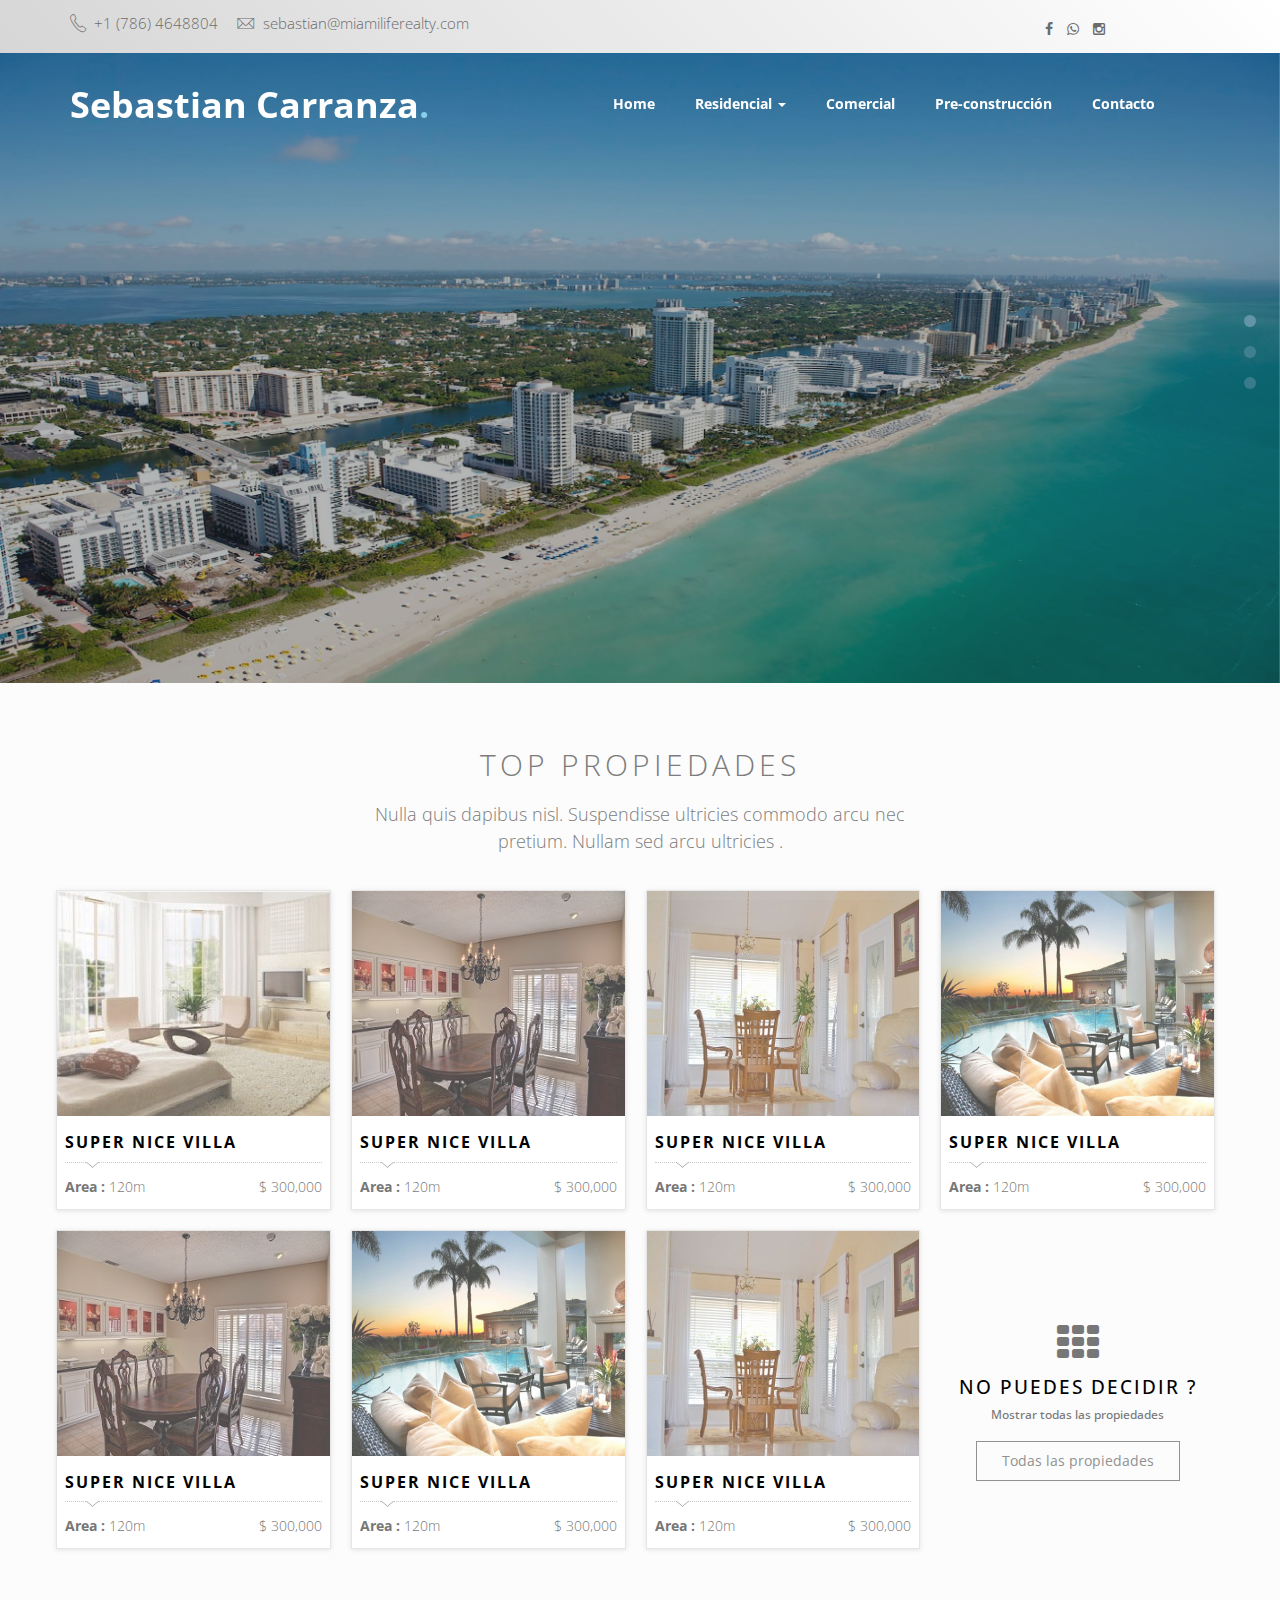
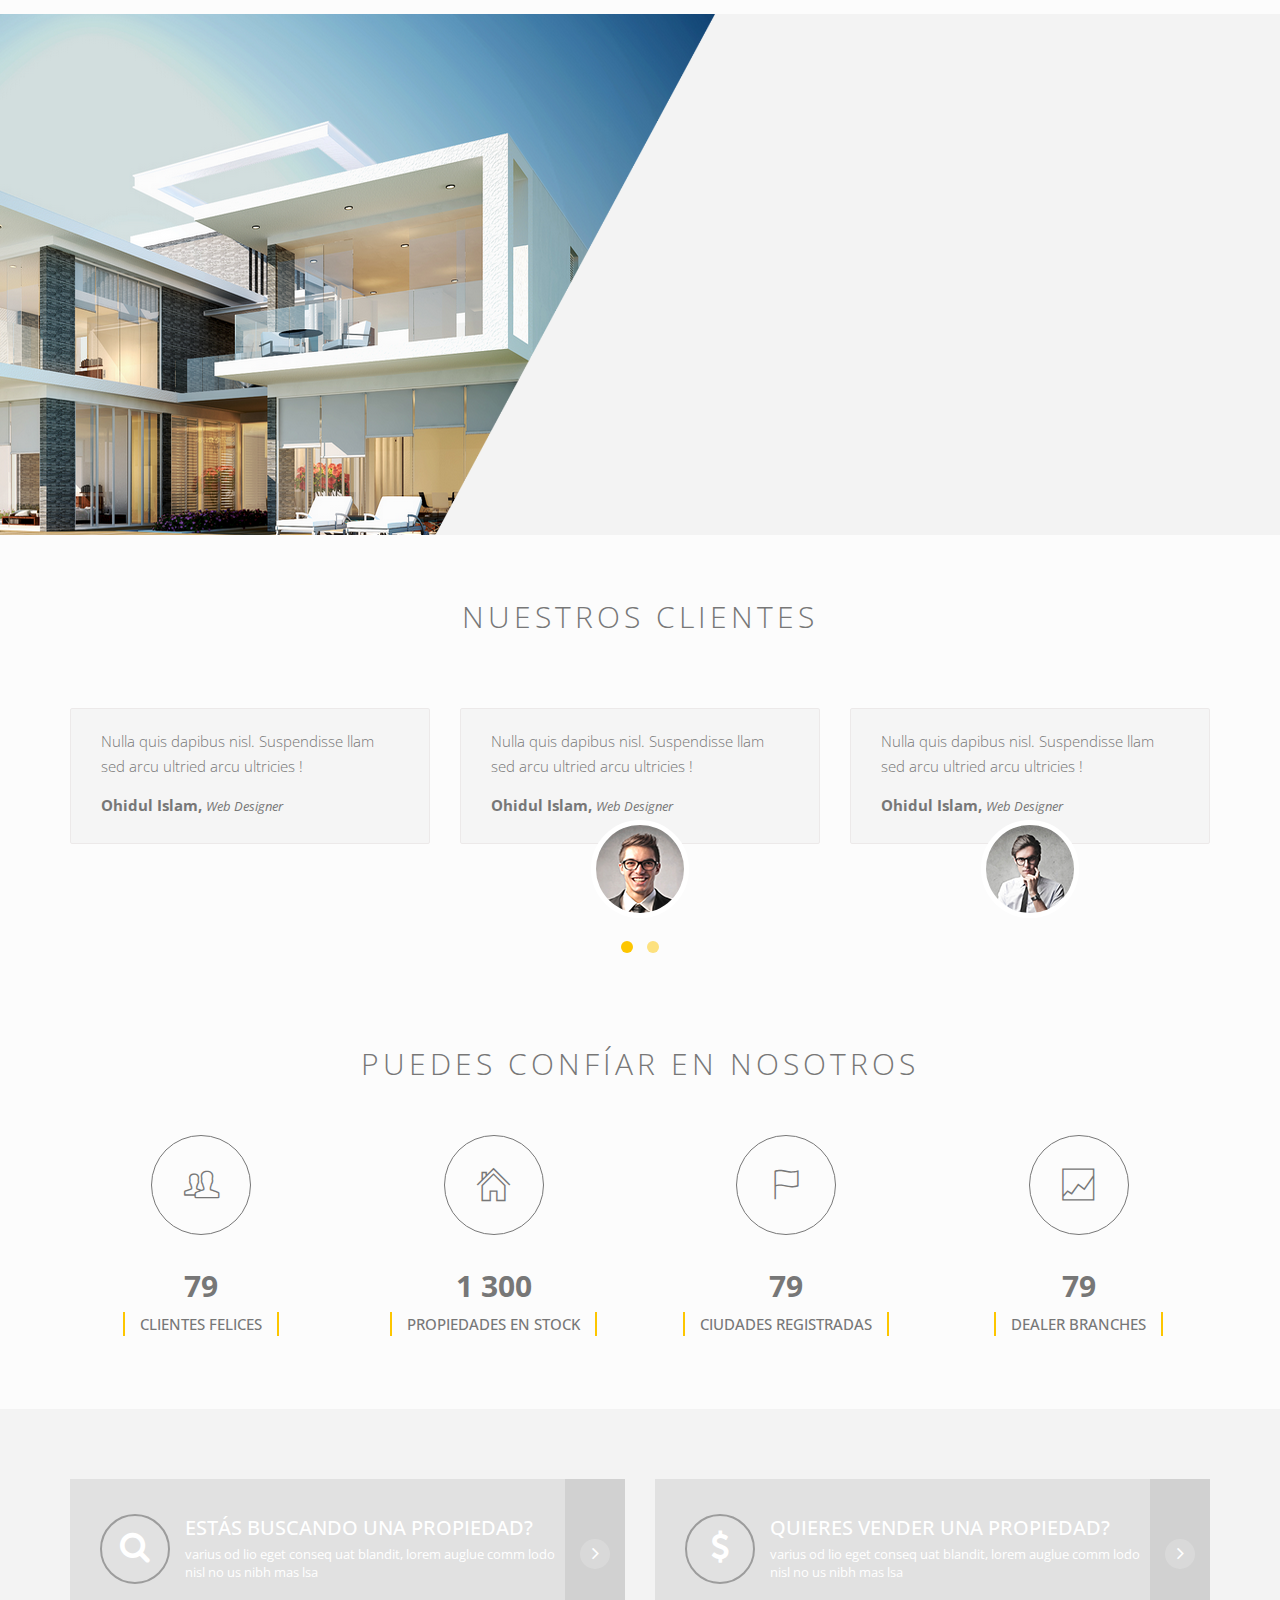
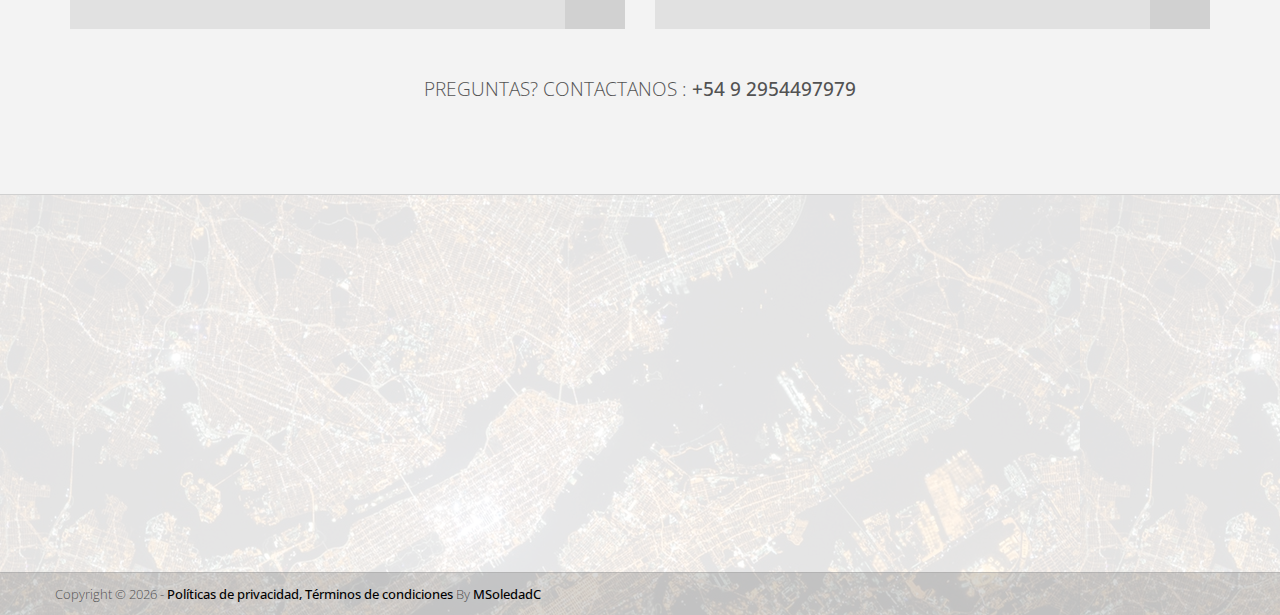
==== index.html @ b18f9b99 "prueba inicio web real estate" ====
<!DOCTYPE html>
<!--[if lt IE 7]>      <html class="no-js lt-ie9 lt-ie8 lt-ie7"> <![endif]-->
<!--[if IE 7]>         <html class="no-js lt-ie9 lt-ie8"> <![endif]-->
<!--[if IE 8]>         <html class="no-js lt-ie9"> <![endif]-->
<!--[if gt IE 8]><!--> <html class="no-js"> <!--<![endif]-->
    <head>
        <meta charset="utf-8">
        <meta http-equiv="X-UA-Compatible" content="IE=edge">
        <title>Sebastian Carranza | Real Estate</title>
        <meta name="description" content="MSoledadC is a real-estate template">
        <meta name="author" content="MSoledadC">
        <meta name="keyword" content="html5, css, bootstrap, property, real-estate theme , bootstrap template">
        <meta name="viewport" content="width=device-width, initial-scale=1">

        <link href='http://fonts.googleapis.com/css?family=Open+Sans:400,300,700,800' rel='stylesheet' type='text/css'>

        <!-- Place favicon.ico and apple-touch-icon.png in the root directory -->
        <link rel="shortcut icon" href="favicon.ico" type="image/x-icon">
        <link rel="icon" href="favicon.ico" type="image/x-icon">

        <link rel="stylesheet" href="assets/css/normalize.css">
        <link rel="stylesheet" href="assets/css/font-awesome.min.css">
        <link rel="stylesheet" href="assets/css/fontello.css">
        <link href="assets/fonts/icon-7-stroke/css/pe-icon-7-stroke.css" rel="stylesheet">
        <link href="assets/fonts/icon-7-stroke/css/helper.css" rel="stylesheet">
        <link href="assets/css/animate.css" rel="stylesheet" media="screen">
        <link rel="stylesheet" href="assets/css/bootstrap-select.min.css"> 
        <link rel="stylesheet" href="bootstrap/css/bootstrap.min.css">
        <link rel="stylesheet" href="assets/css/icheck.min_all.css">
        <link rel="stylesheet" href="assets/css/price-range.css">
        <link rel="stylesheet" href="assets/css/owl.carousel.css">  
        <link rel="stylesheet" href="assets/css/owl.theme.css">
        <link rel="stylesheet" href="assets/css/owl.transitions.css">
        <link rel="stylesheet" href="assets/css/style.css">
        <link rel="stylesheet" href="assets/css/responsive.css">
        <link rel="stylesheet" href="assets/css/cambios.css">
    </head>
    <body>

        <div id="preloader">
            <div id="status">&nbsp;</div>
        </div>
        <!-- Body content -->

        <div class="header-connect">
            <div class="container">
                <div class="row">
                    <div class="col-md-5 col-sm-8  col-xs-12">
                        <div class="header-half header-call">
                            <p>
                                <span><i class="pe-7s-call"></i> +1 (786) 4648804</span>
                                <span><i class="pe-7s-mail"></i> sebastian@miamiliferealty.com</span>
                            </p>
                        </div>
                    </div>
                    <div class="col-md-2 col-md-offset-5  col-sm-3 col-sm-offset-1  col-xs-12">
                        <div class="header-half header-social">
                            <ul class="list-inline">
                                <li><a href="#"><i class="fa fa-facebook"></i></a></li>
                                <li><a href="#"><i class="fa fa-whatsapp"></i></a></li>                
                                <li><a href="#"><i class="fa fa-instagram"></i></a></li>
                            </ul>
                        </div>
                    </div>
                </div>
            </div>
        </div>        
        <!--End top header -->

        <nav class="navbar ">
            <div class="container">
                <!-- Brand and toggle get grouped for better mobile display -->
                <div class="navbar-header">
                    <button type="button" class="navbar-toggle collapsed" data-toggle="collapse" data-target="#navigation">
                        <span class="sr-only">Toggle navigation</span>
                        <span class="icon-bar"></span>
                        <span class="icon-bar"></span>
                        <span class="icon-bar"></span>
                    </button>
                    
                        <h1 class="logo"><a href="index.html" class="text-white h2 mb-0 nava"><strong>Sebastian Carranza<span class="text-danger">.</span></strong></a></h1>
                      
                </div>

                <!-- Collect the nav links, forms, and other content for toggling -->
                <div class="collapse navbar-collapse yamm" id="navigation">
                    <div class="button navbar-right">
                        <!--<button class="navbar-btn nav-button wow bounceInRight login" onclick=" window.open('register.html')" data-wow-delay="0.45s">Login</button>
                         <button class="navbar-btn nav-button wow fadeInRight" onclick=" window.open('submit-property.html')" data-wow-delay="0.48s">Submit</button>-->
                    </div>
                    <ul class="main-nav nav navbar-nav navbar-right">
                        
                        </li>
                        <li class="wow fadeInDown" data-wow-delay="0.1s"><a class="nava" href="index.html">Home</a></li>
                        
                            <li class="dropdown yamm-fw" data-wow-delay="0.1s">
                                <a href="#" class="dropdown-toggle nava" data-toggle="dropdown" data-hover="dropdown" data-delay="200">Residencial <b class="caret"></b></a>
                                <ul class="dropdown-menu">
                                    <li>
                                        <div class="yamm-content">
                                            <div class="row">
                                                <div class="col-sm-3">
                                                    <h5>Manejo de Propiedades</h5>
                                                    <ul>
                                                        <li>
                                                            <a class="nava" href="propiedades.html">Manejo de Propiedades</a>
                                                        </li>
                                            </div>
                                    </div>
                                </div>
                                <!-- /.yamm-content -->
                            </li>
                        </ul>
                    </li>

                        <li class="wow fadeInDown" data-wow-delay="0.3s"><a class="nava" href="propiedad.html">Comercial</a></li>
                        <li class="wow fadeInDown" data-wow-delay="0.3s"><a class="nava" href="propiedad.html">Pre-construcción</a></li>
                        <li class="wow fadeInDown" data-wow-delay="0.5s"><a class="nava" href="contacto.html">Contacto</a></li>
                    </ul>
                </div><!-- /.navbar-collapse -->
            </div><!-- /.container-fluid -->
        </nav>
        <!-- End of nav bar -->

        <div class="slider-area">
            <div class="slider">
                <div id="bg-slider" class="owl-carousel owl-theme">

                    <div class="item"><img src="assets/img/inicio/4.jpg" alt="GTA V"></div>
                    <div class="item"><img src="assets/img/inicio/6.jpg" alt="The Last of us"></div>
                    <div class="item"><img src="assets/img/inicio/2.jpg" alt="GTA V"></div>

                </div>
            </div>
        <!-- <div class="slider-content">
                <div class="row">
                    <div class="col-lg-8 col-lg-offset-2 col-md-10 col-md-offset-1 col-sm-12">
                        <h1>Real Estate</h1>
                        <p style="color: #FCFCFC;">Asesor Inmobiliario, compra y venta de inmuebles!</p>
                         <div class="search-form wow pulse" data-wow-delay="0.8s">

                            <form action="" class=" form-inline">
                                <button class="btn  toggle-btn" type="button"><i class="fa fa-bars"></i></button>

                                <div class="form-group">
                                    <input type="text" class="form-control" placeholder="Key word">
                                </div>
                                <div class="form-group">                                   
                                    <select id="lunchBegins" class="selectpicker" data-live-search="true" data-live-search-style="begins" title="Select your city">

                                        <option>New york, CA</option>
                                        <option>Paris</option>
                                        <option>Casablanca</option>
                                        <option>Tokyo</option>
                                        <option>Marraekch</option>
                                        <option>kyoto , shibua</option>
                                    </select>
                                </div>
                                <div class="form-group">                                     
                                    <select id="basic" class="selectpicker show-tick form-control">
                                        <option> -Status- </option>
                                        <option>Rent </option>
                                        <option>Boy</option>
                                        <option>used</option>  

                                    </select>
                                </div>
                                <button class="btn search-btn" type="submit"><i class="fa fa-search"></i></button>

                                <div style="display: none;" class="search-toggle">

                                    <div class="search-row">   

                                        <div class="form-group mar-r-20">
                                            <label for="price-range">Price range ($):</label>
                                            <input type="text" class="span2" value="" data-slider-min="0" 
                                                   data-slider-max="600" data-slider-step="5" 
                                                   data-slider-value="[0,450]" id="price-range" ><br />
                                            <b class="pull-left color">2000$</b> 
                                            <b class="pull-right color">100000$</b>
                                        </div>
                                       End of   

                                        <div class="form-group mar-l-20">
                                            <label for="property-geo">Property geo (m2) :</label>
                                            <input type="text" class="span2" value="" data-slider-min="0" 
                                                   data-slider-max="600" data-slider-step="5" 
                                                   data-slider-value="[50,450]" id="property-geo" ><br />
                                            <b class="pull-left color">40m</b> 
                                            <b class="pull-right color">12000m</b>
                                        </div>
                                             End of  
                                    </div>

                                    <div class="search-row">

                                        <div class="form-group mar-r-20">
                                            <label for="price-range">Min baths :</label>
                                            <input type="text" class="span2" value="" data-slider-min="0" 
                                                   data-slider-max="600" data-slider-step="5" 
                                                   data-slider-value="[250,450]" id="min-baths" ><br />
                                            <b class="pull-left color">1</b> 
                                            <b class="pull-right color">120</b>
                                        </div>
                                        <!-- End of  

                                        <div class="form-group mar-l-20">
                                            <label for="property-geo">Min bed :</label>
                                            <input type="text" class="span2" value="" data-slider-min="0" 
                                                   data-slider-max="600" data-slider-step="5" 
                                                   data-slider-value="[250,450]" id="min-bed" ><br />
                                            <b class="pull-left color">1</b> 
                                            <b class="pull-right color">120</b>
                                        </div>
                                        <!-- End of 

                                    </div>
                                    <br>
                                    <div class="search-row">  

                                        <div class="form-group">
                                            <div class="checkbox">
                                                <label>
                                                    <input type="checkbox"> Fire Place(3100)
                                                </label>
                                            </div>
                                        </div>
                                        <!-- End of   

                                        <div class="form-group">
                                            <div class="checkbox">
                                                <label>
                                                    <input type="checkbox"> Dual Sinks(500)
                                                </label>
                                            </div>
                                        </div>
                                        <!-- End of   

                                        <div class="form-group">
                                            <div class="checkbox">
                                                <label>
                                                    <input type="checkbox"> Hurricane Shutters(99)
                                                </label>
                                            </div>
                                        </div>
                                        <!-- End of   
                                    </div>

                                    <div class="search-row">  

                                        <div class="form-group">
                                            <div class="checkbox">
                                                <label>
                                                    <input type="checkbox"> Swimming Pool(1190)
                                                </label>
                                            </div>
                                        </div>
                                        <!-- End of   

                                        <div class="form-group">
                                            <div class="checkbox">
                                                <label>
                                                    <input type="checkbox"> 2 Stories(4600)
                                                </label>
                                            </div>
                                        </div>
                                        <!-- End of  

                                        <div class="form-group">
                                            <div class="checkbox">
                                                <label>
                                                    <input type="checkbox"> Emergency Exit(200)
                                                </label>
                                            </div>
                                        </div>
                                        <!-- End of  
                                    </div>                                    

                                    <div class="search-row">  

                                        <div class="form-group">
                                            <div class="checkbox">
                                                <label>
                                                    <input type="checkbox"> Laundry Room(10073)
                                                </label>
                                            </div>
                                        </div>
                                        <!-- End of  

                                        <div class="form-group">
                                            <div class="checkbox">
                                                <label>
                                                    <input type="checkbox"> Jog Path(1503)
                                                </label>
                                            </div>
                                        </div>
                                        <!-- End of 

                                        <div class="form-group">
                                            <div class="checkbox">
                                                <label>
                                                    <input type="checkbox"> 26' Ceilings(1200)
                                                </label>
                                            </div>
                                        </div>
                                        <!-- End of   
                                        <br>
                                        <hr>
                                    </div>                             
                                    <button class="btn search-btn prop-btm-sheaerch" type="submit"><i class="fa fa-search"></i></button>  
                                </div>                    

                            </form>
                        </div>
                    </div>
                </div>
            </div>
        </div> -->

        <!-- property area -->
        <div class="content-area home-area-1 recent-property" style="background-color: #FCFCFC; padding-bottom: 55px;">
            <div class="container">
                <div class="row">
                    <div class="col-md-10 col-md-offset-1 col-sm-12 text-center page-title">
                        <!-- /.feature title -->
                        <h2>Top Propiedades</h2>
                        <p>Nulla quis dapibus nisl. Suspendisse ultricies commodo arcu nec pretium. Nullam sed arcu ultricies . </p>
                    </div>
                </div>

                <div class="row">
                    <div class="proerty-th">
                        <div class="col-sm-6 col-md-3 p0">
                            <div class="box-two proerty-item">
                                <div class="item-thumb">
                                    <a href="property-1.html" ><img src="assets/img/demo/property-1.jpg"></a>
                                </div>
                                <div class="item-entry overflow">
                                    <h5><a href="property-1.html" >Super nice villa </a></h5>
                                    <div class="dot-hr"></div>
                                    <span class="pull-left"><b>Area :</b> 120m </span>
                                    <span class="proerty-price pull-right">$ 300,000</span>
                                </div>
                            </div>
                        </div>

                        <div class="col-sm-6 col-md-3 p0">
                            <div class="box-two proerty-item">
                                <div class="item-thumb">
                                    <a href="property-2.html" ><img src="assets/img/demo/property-2.jpg"></a>
                                </div>
                                <div class="item-entry overflow">
                                    <h5><a href="property-2.html" >Super nice villa </a></h5>
                                    <div class="dot-hr"></div>
                                    <span class="pull-left"><b>Area :</b> 120m </span>
                                    <span class="proerty-price pull-right">$ 300,000</span>
                                </div>
                            </div>
                        </div>

                        <div class="col-sm-6 col-md-3 p0">
                            <div class="box-two proerty-item">
                                <div class="item-thumb">
                                    <a href="property-3.html" ><img src="assets/img/demo/property-3.jpg"></a>

                                </div>
                                <div class="item-entry overflow">
                                    <h5><a href="property-3.html" >Super nice villa </a></h5>
                                    <div class="dot-hr"></div>
                                    <span class="pull-left"><b>Area :</b> 120m </span>
                                    <span class="proerty-price pull-right">$ 300,000</span>
                                </div>
                            </div>
                        </div>

                        <div class="col-sm-6 col-md-3 p0">
                            <div class="box-two proerty-item">
                                <div class="item-thumb">
                                    <a href="property-1.html" ><img src="assets/img/demo/property-4.jpg"></a>

                                </div>
                                <div class="item-entry overflow">
                                    <h5><a href="property-1.html" >Super nice villa </a></h5>
                                    <div class="dot-hr"></div>
                                    <span class="pull-left"><b>Area :</b> 120m </span>
                                    <span class="proerty-price pull-right">$ 300,000</span>
                                </div>
                            </div>
                        </div>


                        <div class="col-sm-6 col-md-3 p0">
                            <div class="box-two proerty-item">
                                <div class="item-thumb">
                                    <a href="property-3.html" ><img src="assets/img/demo/property-2.jpg"></a>
                                </div>
                                <div class="item-entry overflow">
                                    <h5><a href="property-3.html" >Super nice villa </a></h5>
                                    <div class="dot-hr"></div>
                                    <span class="pull-left"><b>Area :</b> 120m </span>
                                    <span class="proerty-price pull-right">$ 300,000</span>
                                </div>
                            </div>
                        </div>

                        <div class="col-sm-6 col-md-3 p0">
                            <div class="box-two proerty-item">
                                <div class="item-thumb">
                                    <a href="property-2.html" ><img src="assets/img/demo/property-4.jpg"></a>
                                </div>
                                <div class="item-entry overflow">
                                    <h5><a href="property-2.html" >Super nice villa </a></h5>
                                    <div class="dot-hr"></div>
                                    <span class="pull-left"><b>Area :</b> 120m </span>
                                    <span class="proerty-price pull-right">$ 300,000</span>
                                </div>
                            </div>
                        </div>

                        <div class="col-sm-6 col-md-3 p0">
                            <div class="box-two proerty-item">
                                <div class="item-thumb">
                                    <a href="property-1.html" ><img src="assets/img/demo/property-3.jpg"></a>
                                </div>
                                <div class="item-entry overflow">
                                    <h5><a href="property-1.html" >Super nice villa </a></h5>
                                    <div class="dot-hr"></div>
                                    <span class="pull-left"><b>Area :</b> 120m </span>
                                    <span class="proerty-price pull-right">$ 300,000</span>
                                </div>
                            </div>
                        </div>

                        <div class="col-sm-6 col-md-3 p0">
                            <div class="box-tree more-proerty text-center">
                                <div class="item-tree-icon">
                                    <i class="fa fa-th"></i>
                                </div>
                                <div class="more-entry overflow">
                                    <h5><a href="property-1.html" >NO PUEDES DECIDIR ? </a></h5>
                                    <h5 class="tree-sub-ttl">Mostrar todas las propiedades</h5>
                                    <button class="btn border-btn more-black" value="All properties">Todas las propiedades</button>
                                </div>
                            </div>
                        </div>

                    </div>
                </div>
            </div>
        </div>

        <!--Welcome area -->
        <div class="Welcome-area">
            <div class="container">
                <div class="row">
                    <div class="col-md-12 Welcome-entry  col-sm-12">
                        <div class="col-md-5 col-md-offset-2 col-sm-6 col-xs-12">
                            <div class="welcome_text wow fadeInLeft" data-wow-delay="0.3s" data-wow-offset="100">
                                <div class="row">
                                    <div class="col-md-10 col-md-offset-1 col-sm-12 text-center page-title">
                                        <!-- /.feature title -->
                                        <h2>Real Estate </h2>
                                    </div>
                                </div>
                            </div>
                        </div>
                        <div class="col-md-5 col-sm-6 col-xs-12">
                            <div  class="welcome_services wow fadeInRight" data-wow-delay="0.3s" data-wow-offset="100">
                                <div class="row">
                                    <div class="col-xs-6 m-padding">
                                        <div class="welcome-estate">
                                            <div class="welcome-icon">
                                                <i class="pe-7s-home pe-4x"></i>
                                            </div>
                                            <h3>Propiedades</h3>
                                        </div>
                                    </div>
                                    <div class="col-xs-6 m-padding">
                                        <div class="welcome-estate">
                                            <div class="welcome-icon">
                                                <i class="pe-7s-users pe-4x"></i>
                                            </div>
                                            <h3>Más Clientes</h3>
                                        </div>
                                    </div>


                                    <div class="col-xs-12 text-center">
                                        <i class="welcome-circle"></i>
                                    </div>

                                    <div class="col-xs-6 m-padding">
                                        <div class="welcome-estate">
                                            <div class="welcome-icon">
                                                <i class="pe-7s-notebook pe-4x"></i>
                                            </div>
                                            <h3>Facíl de usar</h3>
                                        </div>
                                    </div>
                                    <div class="col-xs-6 m-padding">
                                        <div class="welcome-estate">
                                            <div class="welcome-icon">
                                                <i class="pe-7s-help2 pe-4x"></i>
                                            </div>
                                            <h3>Ayuda </h3>
                                        </div>
                                    </div>

                                </div>
                            </div>
                        </div>
                    </div>
                </div>
            </div>
        </div>

        <!--TESTIMONIALS -->
        <div class="testimonial-area recent-property" style="background-color: #FCFCFC; padding-bottom: 15px;">
            <div class="container">
                <div class="row">
                    <div class="col-md-10 col-md-offset-1 col-sm-12 text-center page-title">
                        <!-- /.feature title -->
                        <h2>Nuestros Clientes </h2> 
                    </div>
                </div>

                <div class="row">
                    <div class="row testimonial">
                        <div class="col-md-12">
                            <div id="testimonial-slider">
                                <div class="item">
                                    <div class="client-text">                                
                                        <p>Nulla quis dapibus nisl. Suspendisse llam sed arcu ultried arcu ultricies !</p>
                                        <h4><strong>Ohidul Islam, </strong><i>Web Designer</i></h4>
                                    </div>
                                    <div class="client-face wow fadeInRight" data-wow-delay=".9s"> 
                                        <img src="assets/img/client-face1.png" alt="">
                                    </div>
                                </div>
                                <div class="item">
                                    <div class="client-text">                                
                                        <p>Nulla quis dapibus nisl. Suspendisse llam sed arcu ultried arcu ultricies !</p>
                                        <h4><strong>Ohidul Islam, </strong><i>Web Designer</i></h4>
                                    </div>
                                    <div class="client-face">
                                        <img src="assets/img/client-face2.png" alt="">
                                    </div>
                                </div>
                                <div class="item">
                                    <div class="client-text">                                
                                        <p>Nulla quis dapibus nisl. Suspendisse llam sed arcu ultried arcu ultricies !</p>
                                        <h4><strong>Ohidul Islam, </strong><i>Web Designer</i></h4>
                                    </div>
                                    <div class="client-face">
                                        <img src="assets/img/client-face1.png" alt="">
                                    </div>
                                </div>
                                <div class="item">
                                    <div class="client-text">                                
                                        <p>Nulla quis dapibus nisl. Suspendisse llam sed arcu ultried arcu ultricies !</p>
                                        <h4><strong>Ohidul Islam, </strong><i>Web Designer</i></h4>
                                    </div>
                                    <div class="client-face">
                                        <img src="assets/img/client-face2.png" alt="">
                                    </div>
                                </div>
                            </div>
                        </div>
                    </div>

                </div>
            </div>
        </div>

        <!-- Count area -->
        <div class="count-area">
            <div class="container">
                <div class="row">
                    <div class="col-md-10 col-md-offset-1 col-sm-12 text-center page-title">
                        <!-- /.feature title -->
                        <h2>PUEDES CONFÍAR EN NOSOTROS </h2> 
                    </div>
                </div>
                <div class="row">
                    <div class="col-md-12 col-xs-12 percent-blocks m-main" data-waypoint-scroll="true">
                        <div class="row">
                            <div class="col-sm-3 col-xs-6">
                                <div class="count-item">
                                    <div class="count-item-circle">
                                        <span class="pe-7s-users"></span>
                                    </div>
                                    <div class="chart" data-percent="5000">
                                        <h2 class="percent" id="counter">0</h2>
                                        <h5>CLIENTES FELICES </h5>
                                    </div>
                                </div>
                            </div>
                            <div class="col-sm-3 col-xs-6">
                                <div class="count-item">
                                    <div class="count-item-circle">
                                        <span class="pe-7s-home"></span>
                                    </div>
                                    <div class="chart" data-percent="12000">
                                        <h2 class="percent" id="counter1">0</h2>
                                        <h5>Propiedades en Stock</h5>
                                    </div>
                                </div> 
                            </div> 
                            <div class="col-sm-3 col-xs-6">
                                <div class="count-item">
                                    <div class="count-item-circle">
                                        <span class="pe-7s-flag"></span>
                                    </div>
                                    <div class="chart" data-percent="120">
                                        <h2 class="percent" id="counter2">0</h2>
                                        <h5>Ciudades Registradas </h5>
                                    </div>
                                </div> 
                            </div> 
                            <div class="col-sm-3 col-xs-6">
                                <div class="count-item">
                                    <div class="count-item-circle">
                                        <span class="pe-7s-graph2"></span>
                                    </div>
                                    <div class="chart" data-percent="5000">
                                        <h2 class="percent"  id="counter3">5000</h2>
                                        <h5>DEALER BRANCHES</h5>
                                    </div>
                                </div> 

                            </div>
                        </div>
                    </div>
                </div>
            </div>
        </div>

        <!-- boy-sale area -->
        <div class="boy-sale-area">
            <div class="container">
                <div class="row">

                    <div class="col-md-6 col-sm-10 col-sm-offset-1 col-md-offset-0 col-xs-12">
                        <div class="asks-first">
                            <div class="asks-first-circle">
                                <span class="fa fa-search"></span>
                            </div>
                            <div class="asks-first-info">
                                <h2>ESTÁS BUSCANDO UNA Propiedad?</h2>
                                <p> varius od lio eget conseq uat blandit, lorem auglue comm lodo nisl no us nibh mas lsa</p>                                        
                            </div>
                            <div class="asks-first-arrow">
                                <a href="properties.html"><span class="fa fa-angle-right"></span></a>
                            </div>
                        </div>
                    </div>
                    <div class="col-md-6 col-sm-10 col-sm-offset-1 col-xs-12 col-md-offset-0">
                        <div  class="asks-first">
                            <div class="asks-first-circle">
                                <span class="fa fa-usd"></span>
                            </div>
                            <div class="asks-first-info">
                                <h2>quieres vender una Propiedad?</h2>
                                <p> varius od lio eget conseq uat blandit, lorem auglue comm lodo nisl no us nibh mas lsa</p>
                            </div>
                            <div class="asks-first-arrow">
                                <a href="properties.html"><span class="fa fa-angle-right"></span></a>
                            </div>
                        </div>
                    </div>
                    <div class="col-xs-12">
                        <p  class="asks-call">PREGUNTAS? CONTACTANOS  : <span class="strong"> +54 9 2954497979</span></p>
                    </div>
                </div>
            </div>
        </div>

        <!-- Footer area-->
        <div class="footer-area">

            <div class=" footer">
                <div class="container">
                    <div class="row">

                        <div class="col-md-3 col-sm-6 wow fadeInRight animated">
                            <div class="single-footer">
                                <h4>Sobre Nosotros </h4>
                                <div class="footer-title-line"></div>

                                <img src="assets/img/footer-logo.png" alt="" class="wow pulse" data-wow-delay="1s">
                                <p>Lorem ipsum dolor cum necessitatibus su quisquam molestias. Vel unde, blanditiis.</p>
                                <ul class="footer-adress">
                                    <li><i class="pe-7s-map-marker strong"> </i> 9089 your adress her</li>
                                    <li><i class="pe-7s-mail strong"> </i> tuemail@compania.com</li>
                                    <li><i class="pe-7s-call strong"> </i> +54 9 2954497979</li>
                                </ul>
                            </div>
                        </div>
                        <div class="col-md-3 col-sm-6 wow fadeInRight animated">
                            <div class="single-footer">
                                <h4>Enlaces Rápidos </h4>
                                <div class="footer-title-line"></div>
                                <ul class="footer-menu">
                                    <li><a href="properties.html">Properties</a>  </li> 
                                    <li><a href="#">Services</a>  </li> 
                                    <li><a href="submit-property.html">Submit property </a></li> 
                                    <li><a href="contact.html">Contacto</a></li> 
                                    <li><a href="faq.html">fqa</a>  </li> 
                                    <li><a href="faq.html">Terms </a>  </li> 
                                </ul>
                            </div>
                        </div>
                        <div class="col-md-3 col-sm-6 wow fadeInRight animated">
                            <div class="single-footer">
                                <h4>Últimas Noticias</h4>
                                <div class="footer-title-line"></div>
                                <ul class="footer-blog">
                                    <li>
                                        <div class="col-md-3 col-sm-4 col-xs-4 blg-thumb p0">
                                            <a href="single.html">
                                                <img src="assets/img/demo/small-proerty-2.jpg">
                                            </a>
                                            <span class="blg-date">12-12-2016</span>

                                        </div>
                                        <div class="col-md-8  col-sm-8 col-xs-8  blg-entry">
                                            <h6> <a href="single.html">Add news functions </a></h6> 
                                            <p style="line-height: 17px; padding: 8px 2px;">Lorem ipsum dolor sit amet, nulla ...</p>
                                        </div>
                                    </li> 

                                    <li>
                                        <div class="col-md-3 col-sm-4 col-xs-4 blg-thumb p0">
                                            <a href="single.html">
                                                <img src="assets/img/demo/small-proerty-2.jpg">
                                            </a>
                                            <span class="blg-date">12-12-2016</span>

                                        </div>
                                        <div class="col-md-8  col-sm-8 col-xs-8  blg-entry">
                                            <h6> <a href="single.html">Add news functions </a></h6> 
                                            <p style="line-height: 17px; padding: 8px 2px;">Lorem ipsum dolor sit amet, nulla ...</p>
                                        </div>
                                    </li> 

                                    <li>
                                        <div class="col-md-3 col-sm-4 col-xs-4 blg-thumb p0">
                                            <a href="single.html">
                                                <img src="assets/img/demo/small-proerty-2.jpg">
                                            </a>
                                            <span class="blg-date">12-12-2016</span>

                                        </div>
                                        <div class="col-md-8  col-sm-8 col-xs-8  blg-entry">
                                            <h6> <a href="single.html">Add news functions </a></h6> 
                                            <p style="line-height: 17px; padding: 8px 2px;">Lorem ipsum dolor sit amet, nulla ...</p>
                                        </div>
                                    </li> 


                                </ul>
                            </div>
                        </div>
                        <div class="col-md-3 col-sm-6 wow fadeInRight animated">
                            <div class="single-footer news-letter">
                                <h4>Stay in touch</h4>
                                <div class="footer-title-line"></div>
                                <p>Lorem ipsum dolor sit amet, nulla  suscipit similique quisquam molestias. Vel unde, blanditiis.</p>

                                <form>
                                    <div class="input-group">
                                        <input class="form-control" type="text" placeholder="E-mail ... ">
                                        <span class="input-group-btn">
                                            <button class="btn btn-primary subscribe" type="button"><i class="pe-7s-paper-plane pe-2x"></i></button>
                                        </span>
                                    </div>
                                    <!-- /input-group -->
                                </form> 

                                <div class="social pull-right"> 
                                    <ul>
                                        <li><a class="wow fadeInUp animated" href="https://whatsapp.com/"><i class="fa fa-whatsapp"></i></a></li>
                                        <li><a class="wow fadeInUp animated" href="https://www.facebook.com/" data-wow-delay="0.2s"><i class="fa fa-facebook"></i></a></li>
                                        <li><a class="wow fadeInUp animated" href="https://instagram.com/" data-wow-delay="0.4s"><i class="fa fa-instagram"></i></a></li>
                                    </ul> 
                                </div>
                            </div>
                        </div>

                    </div>
                </div>
            </div>

            <div class="footer-copy text-center">
                <div class="container">
                    <div class="row">
                        <div class="pull-left">
                            <span>              
                                Copyright &copy;
                                <script>document.write(new Date().getFullYear());</script> -
                                <a href="" target="_blank">Políticas de privacidad, Términos de condiciones</a>
                                By <a href="https://taplink.cc/msoledadc"
                                  target="_blank"> MSoledadC</a>
                             </span> 
                        </div> 
                        <div class="bottom-menu pull-right"> 
                            <ul> 
                                <li><a class="wow fadeInUp animated" href="#" data-wow-delay="0.2s">RealEstate</a></li>
                                <li><a class="wow fadeInUp animated" href="#" data-wow-delay="0.3s">Propiedad</a></li>
                                <li><a class="wow fadeInUp animated" href="#" data-wow-delay="0.4s">Faq</a></li>
                                <li><a class="wow fadeInUp animated" href="#" data-wow-delay="0.6s">Contacto</a></li>
                            </ul> 
                        </div>
                    </div>
                </div>
            </div>

        </div>

        <script src="assets/js/modernizr-2.6.2.min.js"></script>

        <script src="assets/js/jquery-1.10.2.min.js"></script> 
        <script src="bootstrap/js/bootstrap.min.js"></script>
        <script src="assets/js/bootstrap-select.min.js"></script>
        <script src="assets/js/bootstrap-hover-dropdown.js"></script>

        <script src="assets/js/easypiechart.min.js"></script>
        <script src="assets/js/jquery.easypiechart.min.js"></script>

        <script src="assets/js/owl.carousel.min.js"></script>
        <script src="assets/js/wow.js"></script>

        <script src="assets/js/icheck.min.js"></script>
        <script src="assets/js/price-range.js"></script>

        <script src="assets/js/main.js"></script>

    </body>
</html>
---- assets/css/fontello.css ----
@font-face {
  font-family: 'fontello';
  src: url('../fonts/fontello/fontello.eot?76007318');
  src: url('../fonts/fontello/fontello.eot?76007318#iefix') format('embedded-opentype'),
       url('../fonts/fontello/fontello.woff?76007318') format('woff'),
       url('../fonts/fontello/fontello.ttf?76007318') format('truetype'),
       url('../fonts/fontello/fontello.svg?76007318#fontello') format('svg');
  font-weight: normal;
  font-style: normal;
}
/* Chrome hack: SVG is rendered more smooth in Windozze. 100% magic, uncomment if you need it. */
/* Note, that will break hinting! In other OS-es font will be not as sharp as it could be */
/*
@media screen and (-webkit-min-device-pixel-ratio:0) {
  @font-face {
    font-family: 'fontello';
    src: url('../font/fontello.svg?76007318#fontello') format('svg');
  }
}
*/
 
 [class^="icon-"]:before, [class*=" icon-"]:before {
  font-family: "fontello";
  font-style: normal;
  font-weight: normal;
  speak: none;
 
  display: inline-block;
  text-decoration: inherit;
  width: 1em;
  margin-right: .2em;
  text-align: center;
  /* opacity: .8; */
 
  /* For safety - reset parent styles, that can break glyph codes*/
  font-variant: normal;
  text-transform: none;
     
  /* fix buttons height, for twitter bootstrap */
  line-height: 1em;
 
  /* Animation center compensation - margins should be symmetric */
  /* remove if not needed */
  margin-left: .2em;
 
  /* you can be more comfortable with increased icons size */
  /* font-size: 120%; */
 
  /* Uncomment for 3D effect */
  /* text-shadow: 1px 1px 1px rgba(127, 127, 127, 0.3); */
}
 
.icon-location:before { content: '\e800'; } /* '' */
.icon-mail:before { content: '\e801'; } /* '' */
.icon-cloud:before { content: '\e802'; } /* '' */
---- assets/fonts/icon-7-stroke/css/pe-icon-7-stroke.css ----
@font-face {
	font-family: 'Pe-icon-7-stroke';
	src:url('../fonts/Pe-icon-7-stroke.eot?-2irksn');
	src:url('../fonts/Pe-icon-7-stroke.eot?#iefix-2irksn') format('embedded-opentype'),
		url('../fonts/Pe-icon-7-stroke.woff?-2irksn') format('woff'),
		url('../fonts/Pe-icon-7-stroke.ttf?-2irksn') format('truetype'),
		url('../fonts/Pe-icon-7-stroke.svg?-2irksn#Pe-icon-7-stroke') format('svg');
	font-weight: normal;
	font-style: normal;
}

[class^="pe-7s-"], [class*=" pe-7s-"] {
	display: inline-block;
	font-family: 'Pe-icon-7-stroke';
	speak: none;
	font-style: normal;
	font-weight: normal;
	font-variant: normal;
	text-transform: none;
	line-height: 1;

	/* Better Font Rendering =========== */
	-webkit-font-smoothing: antialiased;
	-moz-osx-font-smoothing: grayscale;
}
[class^="pe-6s-"], [class*=" pe-6s-"] {
	display: inline-block;
	font-family: 'Pe-icon-7-stroke';
	speak: none;
	font-style: normal;
	font-weight: normal;
	font-variant: normal;
	text-transform: none;
	line-height: 1;

	/* Better Font Rendering =========== */
	-webkit-font-smoothing: antialiased;
	-moz-osx-font-smoothing: grayscale;
}
.pe-7s-cloud-upload:before {
	content: "\e68a";
}
.pe-7s-cash:before {
	content: "\e68c";
}
.pe-7s-close:before {
	content: "\e680";
}
.pe-7s-bluetooth:before {
	content: "\e68d";
}
.pe-7s-cloud-download:before {
	content: "\e68b";
}
.pe-7s-way:before {
	content: "\e68e";
}
.pe-7s-close-circle:before {
	content: "\e681";
}
.pe-7s-id:before {
	content: "\e68f";
}
.pe-7s-angle-up:before {
	content: "\e682";
}
.pe-7s-wristwatch:before {
	content: "\e690";
}
.pe-7s-angle-up-circle:before {
	content: "\e683";
}
.pe-7s-world:before {
	content: "\e691";
}
.pe-7s-angle-right:before {
	content: "\e684";
}
.pe-7s-volume:before {
	content: "\e692";
}
.pe-7s-angle-right-circle:before {
	content: "\e685";
}
.pe-7s-users:before {
	content: "\e693";
}
.pe-7s-angle-left:before {
	content: "\e686";
}
.pe-7s-user-female:before {
	content: "\e694";
}
.pe-7s-angle-left-circle:before {
	content: "\e687";
}
.pe-7s-up-arrow:before {
	content: "\e695";
}
.pe-7s-angle-down:before {
	content: "\e688";
}
.pe-7s-switch:before {
	content: "\e696";
}
.pe-7s-angle-down-circle:before {
	content: "\e689";
}
.pe-7s-scissors:before {
	content: "\e697";
}
.pe-7s-wallet:before {
	content: "\e600";
}
.pe-7s-safe:before {
	content: "\e698";
}
.pe-7s-volume2:before {
	content: "\e601";
}
.pe-7s-volume1:before {
	content: "\e602";
}
.pe-7s-voicemail:before {
	content: "\e603";
}
.pe-7s-video:before {
	content: "\e604";
}
.pe-7s-user:before {
	content: "\e605";
}
.pe-7s-upload:before {
	content: "\e606";
}
.pe-7s-unlock:before {
	content: "\e607";
}
.pe-7s-umbrella:before {
	content: "\e608";
}
.pe-7s-trash:before {
	content: "\e609";
}
.pe-7s-tools:before {
	content: "\e60a";
}
.pe-7s-timer:before {
	content: "\e60b";
}
.pe-7s-ticket:before {
	content: "\e60c";
}
.pe-7s-target:before {
	content: "\e60d";
}
.pe-7s-sun:before {
	content: "\e60e";
}
.pe-7s-study:before {
	content: "\e60f";
}
.pe-7s-stopwatch:before {
	content: "\e610";
}
.pe-7s-star:before {
	content: "\e611";
}
.pe-7s-speaker:before {
	content: "\e612";
}
.pe-7s-signal:before {
	content: "\e613";
}
.pe-7s-shuffle:before {
	content: "\e614";
}
.pe-7s-shopbag:before {
	content: "\e615";
}
.pe-7s-share:before {
	content: "\e616";
}
.pe-7s-server:before {
	content: "\e617";
}
.pe-7s-search:before {
	content: "\e618";
}
.pe-7s-film:before {
	content: "\e6a5";
}
.pe-7s-science:before {
	content: "\e619";
}
.pe-7s-disk:before {
	content: "\e6a6";
}
.pe-7s-ribbon:before {
	content: "\e61a";
}
.pe-7s-repeat:before {
	content: "\e61b";
}
.pe-7s-refresh:before {
	content: "\e61c";
}
.pe-7s-add-user:before {
	content: "\e6a9";
}
.pe-7s-refresh-cloud:before {
	content: "\e61d";
}
.pe-7s-paperclip:before {
	content: "\e69c";
}
.pe-7s-radio:before {
	content: "\e61e";
}
.pe-7s-note2:before {
	content: "\e69d";
}
.pe-7s-print:before {
	content: "\e61f";
}
.pe-7s-network:before {
	content: "\e69e";
}
.pe-7s-prev:before {
	content: "\e620";
}
.pe-7s-mute:before {
	content: "\e69f";
}
.pe-7s-power:before {
	content: "\e621";
}
.pe-7s-medal:before {
	content: "\e6a0";
}
.pe-7s-portfolio:before {
	content: "\e622";
}
.pe-7s-like2:before {
	content: "\e6a1";
}
.pe-7s-plus:before {
	content: "\e623";
}
.pe-7s-left-arrow:before {
	content: "\e6a2";
}
.pe-7s-play:before {
	content: "\e624";
}
.pe-7s-key:before {
	content: "\e6a3";
}
.pe-7s-plane:before {
	content: "\e625";
}
.pe-7s-joy:before {
	content: "\e6a4";
}
.pe-7s-photo-gallery:before {
	content: "\e626";
}
.pe-7s-pin:before {
	content: "\e69b";
}
.pe-7s-phone:before {
	content: "\e627";
}
.pe-7s-plug:before {
	content: "\e69a";
}
.pe-7s-pen:before {
	content: "\e628";
}
.pe-7s-right-arrow:before {
	content: "\e699";
}
.pe-7s-paper-plane:before {
	content: "\e629";
}
.pe-7s-delete-user:before {
	content: "\e6a7";
}
.pe-7s-paint:before {
	content: "\e62a";
}
.pe-7s-bottom-arrow:before {
	content: "\e6a8";
}
.pe-7s-notebook:before {
	content: "\e62b";
}
.pe-7s-note:before {
	content: "\e62c";
}
.pe-7s-next:before {
	content: "\e62d";
}
.pe-7s-news-paper:before {
	content: "\e62e";
}
.pe-7s-musiclist:before {
	content: "\e62f";
}
.pe-7s-music:before {
	content: "\e630";
}
.pe-7s-mouse:before {
	content: "\e631";
}
.pe-7s-more:before {
	content: "\e632";
}
.pe-7s-moon:before {
	content: "\e633";
}
.pe-7s-monitor:before {
	content: "\e634";
}
.pe-7s-micro:before {
	content: "\e635";
}
.pe-7s-menu:before {
	content: "\e636";
}
.pe-7s-map:before {
	content: "\e637";
}
.pe-7s-map-marker:before {
	content: "\e638";
}
.pe-7s-mail:before {
	content: "\e639";
}
.pe-7s-mail-open:before {
	content: "\e63a";
}
.pe-7s-mail-open-file:before {
	content: "\e63b";
}
.pe-7s-magnet:before {
	content: "\e63c";
}
.pe-7s-loop:before {
	content: "\e63d";
}
.pe-7s-look:before {
	content: "\e63e";
}
.pe-7s-lock:before {
	content: "\e63f";
}
.pe-7s-lintern:before {
	content: "\e640";
}
.pe-7s-link:before {
	content: "\e641";
}
.pe-7s-like:before {
	content: "\e642";
}
.pe-7s-light:before {
	content: "\e643";
}
.pe-7s-less:before {
	content: "\e644";
}
.pe-7s-keypad:before {
	content: "\e645";
}
.pe-7s-junk:before {
	content: "\e646";
}
.pe-7s-info:before {
	content: "\e647";
}
.pe-7s-home:before {
	content: "\e648";
}
.pe-7s-help2:before {
	content: "\e649";
}
.pe-7s-help1:before {
	content: "\e64a";
}
.pe-7s-graph3:before {
	content: "\e64b";
}
.pe-7s-graph2:before {
	content: "\e64c";
}
.pe-7s-graph1:before {
	content: "\e64d";
}
.pe-7s-graph:before {
	content: "\e64e";
}
.pe-7s-global:before {
	content: "\e64f";
}
.pe-7s-gleam:before {
	content: "\e650";
}
.pe-7s-glasses:before {
	content: "\e651";
}
.pe-7s-gift:before {
	content: "\e652";
}
.pe-7s-folder:before {
	content: "\e653";
}
.pe-7s-flag:before {
	content: "\e654";
}
.pe-7s-filter:before {
	content: "\e655";
}
.pe-7s-file:before {
	content: "\e656";
}
.pe-7s-expand1:before {
	content: "\e657";
}
.pe-7s-exapnd2:before {
	content: "\e658";
}
.pe-7s-edit:before {
	content: "\e659";
}
.pe-7s-drop:before {
	content: "\e65a";
}
.pe-7s-drawer:before {
	content: "\e65b";
}
.pe-7s-download:before {
	content: "\e65c";
}
.pe-7s-display2:before {
	content: "\e65d";
}
.pe-7s-display1:before {
	content: "\e65e";
}
.pe-7s-diskette:before {
	content: "\e65f";
}
.pe-7s-date:before {
	content: "\e660";
}
.pe-7s-cup:before {
	content: "\e661";
}
.pe-7s-culture:before {
	content: "\e662";
}
.pe-7s-crop:before {
	content: "\e663";
}
.pe-7s-credit:before {
	content: "\e664";
}
.pe-7s-copy-file:before {
	content: "\e665";
}
.pe-7s-config:before {
	content: "\e666";
}
.pe-7s-compass:before {
	content: "\e667";
}
.pe-7s-comment:before {
	content: "\e668";
}
.pe-7s-coffee:before {
	content: "\e669";
}
.pe-7s-cloud:before {
	content: "\e66a";
}
.pe-7s-clock:before {
	content: "\e66b";
}
.pe-6s-clock:before {
	content: "\e66b";
}
.pe-7s-check:before {
	content: "\e66c";
}
.pe-7s-chat:before {
	content: "\e66d";
}
.pe-7s-cart:before {
	content: "\e66e";
}
.pe-7s-camera:before {
	content: "\e66f";
}
.pe-7s-call:before {
	content: "\e670";
}
.pe-7s-calculator:before {
	content: "\e671";
}
.pe-7s-browser:before {
	content: "\e672";
}
.pe-7s-box2:before {
	content: "\e673";
}
.pe-7s-box1:before {
	content: "\e674";
}
.pe-7s-bookmarks:before {
	content: "\e675";
}
.pe-7s-bicycle:before {
	content: "\e676";
}
.pe-7s-bell:before {
	content: "\e677";
}
.pe-7s-battery:before {
	content: "\e678";
}
.pe-7s-ball:before {
	content: "\e679";
}
.pe-7s-back:before {
	content: "\e67a";
}
.pe-7s-attention:before {
	content: "\e67b";
}
.pe-7s-anchor:before {
	content: "\e67c";
}
.pe-7s-albums:before {
	content: "\e67d";
}
.pe-7s-alarm:before {
	content: "\e67e";
}
.pe-7s-airplay:before {
	content: "\e67f";
}
---- assets/fonts/icon-7-stroke/css/helper.css ----
/* HELPER CLASS 
 * -------------------------- */

/* FA based classes */

/*! Modified from font-awesome helper CSS classes - PIXEDEN
 *  Font Awesome 4.0.3 by @davegandy - http://fontawesome.io - @fontawesome
 *  License - http://fontawesome.io/license (CSS: MIT License)
 */

/* makes the font 33% larger relative to the icon container */
.pe-lg {
  font-size: 1.3333333333333333em;
  line-height: 0.75em;
  vertical-align: -15%;
}
.pe-2x {
  font-size: 2em;
}
.pe-3x {
  font-size: 3em;
}
.pe-4x {
  font-size: 4em;
}
.pe-5x {
  font-size: 5em;
}
.pe-fw {
  width: 1.2857142857142858em;
  text-align: center;
}
.pe-ul {
  padding-left: 0;
  margin-left: 2.142857142857143em;
  list-style-type: none;
}
.pe-ul > li {
  position: relative;
}
.pe-li {
  position: absolute;
  left: -2.142857142857143em;
  width: 2.142857142857143em;
  top: 0.14285714285714285em;
  text-align: center;
}
.pe-li.pe-lg {
  left: -1.8571428571428572em;
}
.pe-border {
  padding: .2em .25em .15em;
  border: solid 0.08em #eeeeee;
  border-radius: .1em;
}
.pull-right {
  float: right;
}
.pull-left {
  float: left;
}
.pe.pull-left {
  margin-right: .3em;
}
.pe.pull-right {
  margin-left: .3em;
}
.pe-spin {
  -webkit-animation: spin 2s infinite linear;
  -moz-animation: spin 2s infinite linear;
  -o-animation: spin 2s infinite linear;
  animation: spin 2s infinite linear;
}
@-moz-keyframes spin {
  0% {
    -moz-transform: rotate(0deg);
  }
  100% {
    -moz-transform: rotate(359deg);
  }
}
@-webkit-keyframes spin {
  0% {
    -webkit-transform: rotate(0deg);
  }
  100% {
    -webkit-transform: rotate(359deg);
  }
}
@-o-keyframes spin {
  0% {
    -o-transform: rotate(0deg);
  }
  100% {
    -o-transform: rotate(359deg);
  }
}
@-ms-keyframes spin {
  0% {
    -ms-transform: rotate(0deg);
  }
  100% {
    -ms-transform: rotate(359deg);
  }
}
@keyframes spin {
  0% {
    transform: rotate(0deg);
  }
  100% {
    transform: rotate(359deg);
  }
}
.pe-rotate-90 {
  filter: progid:DXImageTransform.Microsoft.BasicImage(rotation=1);
  -webkit-transform: rotate(90deg);
  -moz-transform: rotate(90deg);
  -ms-transform: rotate(90deg);
  -o-transform: rotate(90deg);
  transform: rotate(90deg);
}
.pe-rotate-180 {
  filter: progid:DXImageTransform.Microsoft.BasicImage(rotation=2);
  -webkit-transform: rotate(180deg);
  -moz-transform: rotate(180deg);
  -ms-transform: rotate(180deg);
  -o-transform: rotate(180deg);
  transform: rotate(180deg);
}
.pe-rotate-270 {
  filter: progid:DXImageTransform.Microsoft.BasicImage(rotation=3);
  -webkit-transform: rotate(270deg);
  -moz-transform: rotate(270deg);
  -ms-transform: rotate(270deg);
  -o-transform: rotate(270deg);
  transform: rotate(270deg);
}
.pe-flip-horizontal {
  filter: progid:DXImageTransform.Microsoft.BasicImage(rotation=0, mirror=1);
  -webkit-transform: scale(-1, 1);
  -moz-transform: scale(-1, 1);
  -ms-transform: scale(-1, 1);
  -o-transform: scale(-1, 1);
  transform: scale(-1, 1);
}
.pe-flip-vertical {
  filter: progid:DXImageTransform.Microsoft.BasicImage(rotation=2, mirror=1);
  -webkit-transform: scale(1, -1);
  -moz-transform: scale(1, -1);
  -ms-transform: scale(1, -1);
  -o-transform: scale(1, -1);
  transform: scale(1, -1);
}
.pe-stack {
  position: relative;
  display: inline-block;
  width: 2em;
  height: 2em;
  line-height: 2em;
  vertical-align: middle;
}
.pe-stack-1x,
.pe-stack-2x {
  position: absolute;
  left: 0;
  width: 100%;
  text-align: center;
}
.pe-stack-1x {
  line-height: inherit;
}
.pe-stack-2x {
  font-size: 2em;
}
.pe-inverse {
  color: #ffffff;
}

/* Custom classes / mods - PIXEDEN */
.pe-va {
  vertical-align: middle;
}

.pe-border {
  border: solid 0.08em #eaeaea;
}

[class^="pe-7s-"], [class*=" pe-7s-"] {
  display: inline-block;
}
---- assets/css/icheck.min_all.css ----
/* iCheck plugin Square skin
----------------------------------- */
.icheckbox_square,
.iradio_square {
    display: inline-block;
    *display: inline;
    vertical-align: middle;
    margin: 0;
    padding: 0;
    width: 22px;
    height: 22px;
    background: url(../../assets/img/skin/square.png) no-repeat;
    border: none;
    cursor: pointer;
}

.icheckbox_square {
    background-position: 0 0;
}
    .icheckbox_square.hover {
        background-position: -24px 0;
    }
    .icheckbox_square.checked {
        background-position: -48px 0;
    }
    .icheckbox_square.disabled {
        background-position: -72px 0;
        cursor: default;
    }
    .icheckbox_square.checked.disabled {
        background-position: -96px 0;
    }

.iradio_square {
    background-position: -120px 0;
}
    .iradio_square.hover {
        background-position: -144px 0;
    }
    .iradio_square.checked {
        background-position: -168px 0;
    }
    .iradio_square.disabled {
        background-position: -192px 0;
        cursor: default;
    }
    .iradio_square.checked.disabled {
        background-position: -216px 0;
    }

/* HiDPI support */
@media (-o-min-device-pixel-ratio: 5/4), (-webkit-min-device-pixel-ratio: 1.25), (min-resolution: 120dpi) {
    .icheckbox_square,
    .iradio_square {
        background-image: url(../../assets/img/skin/square@2x.png);
        -webkit-background-size: 240px 24px;
        background-size: 240px 24px;
    }
}

/* red */
.icheckbox_square-red,
.iradio_square-red {
    display: inline-block;
    *display: inline;
    vertical-align: middle;
    margin: 0;
    padding: 0;
    width: 22px;
    height: 22px;
    background: url(../../assets/img/skin/red.png) no-repeat;
    border: none;
    cursor: pointer;
}

.icheckbox_square-red {
    background-position: 0 0;
}
    .icheckbox_square-red.hover {
        background-position: -24px 0;
    }
    .icheckbox_square-red.checked {
        background-position: -48px 0;
    }
    .icheckbox_square-red.disabled {
        background-position: -72px 0;
        cursor: default;
    }
    .icheckbox_square-red.checked.disabled {
        background-position: -96px 0;
    }

.iradio_square-red {
    background-position: -120px 0;
}
    .iradio_square-red.hover {
        background-position: -144px 0;
    }
    .iradio_square-red.checked {
        background-position: -168px 0;
    }
    .iradio_square-red.disabled {
        background-position: -192px 0;
        cursor: default;
    }
    .iradio_square-red.checked.disabled {
        background-position: -216px 0;
    }

/* HiDPI support */
@media (-o-min-device-pixel-ratio: 5/4), (-webkit-min-device-pixel-ratio: 1.25), (min-resolution: 120dpi) {
    .icheckbox_square-red,
    .iradio_square-red {
        background-image: url(../../assets/img/skin/red@2x.png);
        -webkit-background-size: 240px 24px;
        background-size: 240px 24px;
    }
}

/* green */
.icheckbox_square-green,
.iradio_square-green {
    display: inline-block;
    *display: inline;
    vertical-align: middle;
    margin: 0;
    padding: 0;
    width: 22px;
    height: 22px;
    background: url(../../assets/img/skin/green.png) no-repeat;
    border: none;
    cursor: pointer;
}

.icheckbox_square-green {
    background-position: 0 0;
}
    .icheckbox_square-green.hover {
        background-position: -24px 0;
    }
    .icheckbox_square-green.checked {
        background-position: -48px 0;
    }
    .icheckbox_square-green.disabled {
        background-position: -72px 0;
        cursor: default;
    }
    .icheckbox_square-green.checked.disabled {
        background-position: -96px 0;
    }

.iradio_square-green {
    background-position: -120px 0;
}
    .iradio_square-green.hover {
        background-position: -144px 0;
    }
    .iradio_square-green.checked {
        background-position: -168px 0;
    }
    .iradio_square-green.disabled {
        background-position: -192px 0;
        cursor: default;
    }
    .iradio_square-green.checked.disabled {
        background-position: -216px 0;
    }

/* HiDPI support */
@media (-o-min-device-pixel-ratio: 5/4), (-webkit-min-device-pixel-ratio: 1.25), (min-resolution: 120dpi) {
    .icheckbox_square-green,
    .iradio_square-green {
        background-image: url(../../assets/img/skin/green@2x.png);
        -webkit-background-size: 240px 24px;
        background-size: 240px 24px;
    }
}

/* blue */
.icheckbox_square-blue,
.iradio_square-blue {
    display: inline-block;
    *display: inline;
    vertical-align: middle;
    margin: 0;
    padding: 0;
    width: 22px;
    height: 22px;
    background: url(../../assets/img/skin/blue.png) no-repeat;
    border: none;
    cursor: pointer;
}

.icheckbox_square-blue {
    background-position: 0 0;
}
    .icheckbox_square-blue.hover {
        background-position: -24px 0;
    }
    .icheckbox_square-blue.checked {
        background-position: -48px 0;
    }
    .icheckbox_square-blue.disabled {
        background-position: -72px 0;
        cursor: default;
    }
    .icheckbox_square-blue.checked.disabled {
        background-position: -96px 0;
    }

.iradio_square-blue {
    background-position: -120px 0;
}
    .iradio_square-blue.hover {
        background-position: -144px 0;
    }
    .iradio_square-blue.checked {
        background-position: -168px 0;
    }
    .iradio_square-blue.disabled {
        background-position: -192px 0;
        cursor: default;
    }
    .iradio_square-blue.checked.disabled {
        background-position: -216px 0;
    }

/* HiDPI support */
@media (-o-min-device-pixel-ratio: 5/4), (-webkit-min-device-pixel-ratio: 1.25), (min-resolution: 120dpi) {
    .icheckbox_square-blue,
    .iradio_square-blue {
        background-image: url(../../assets/img/skin/blue@2x.png);
        -webkit-background-size: 240px 24px;
        background-size: 240px 24px;
    }
}

/* aero */
.icheckbox_square-aero,
.iradio_square-aero {
    display: inline-block;
    *display: inline;
    vertical-align: middle;
    margin: 0;
    padding: 0;
    width: 22px;
    height: 22px;
    background: url(../../assets/img/skin/aero.png) no-repeat;
    border: none;
    cursor: pointer;
}

.icheckbox_square-aero {
    background-position: 0 0;
}
    .icheckbox_square-aero.hover {
        background-position: -24px 0;
    }
    .icheckbox_square-aero.checked {
        background-position: -48px 0;
    }
    .icheckbox_square-aero.disabled {
        background-position: -72px 0;
        cursor: default;
    }
    .icheckbox_square-aero.checked.disabled {
        background-position: -96px 0;
    }

.iradio_square-aero {
    background-position: -120px 0;
}
    .iradio_square-aero.hover {
        background-position: -144px 0;
    }
    .iradio_square-aero.checked {
        background-position: -168px 0;
    }
    .iradio_square-aero.disabled {
        background-position: -192px 0;
        cursor: default;
    }
    .iradio_square-aero.checked.disabled {
        background-position: -216px 0;
    }

/* HiDPI support */
@media (-o-min-device-pixel-ratio: 5/4), (-webkit-min-device-pixel-ratio: 1.25), (min-resolution: 120dpi) {
    .icheckbox_square-aero,
    .iradio_square-aero {
        background-image: url(../../assets/img/skin/aero@2x.png);
        -webkit-background-size: 240px 24px;
        background-size: 240px 24px;
    }
}

/* grey */
.icheckbox_square-grey,
.iradio_square-grey {
    display: inline-block;
    *display: inline;
    vertical-align: middle;
    margin: 0;
    padding: 0;
    width: 22px;
    height: 22px;
    background: url(../../assets/img/skin/grey.png) no-repeat;
    border: none;
    cursor: pointer;
}

.icheckbox_square-grey {
    background-position: 0 0;
}
    .icheckbox_square-grey.hover {
        background-position: -24px 0;
    }
    .icheckbox_square-grey.checked {
        background-position: -48px 0;
    }
    .icheckbox_square-grey.disabled {
        background-position: -72px 0;
        cursor: default;
    }
    .icheckbox_square-grey.checked.disabled {
        background-position: -96px 0;
    }

.iradio_square-grey {
    background-position: -120px 0;
}
    .iradio_square-grey.hover {
        background-position: -144px 0;
    }
    .iradio_square-grey.checked {
        background-position: -168px 0;
    }
    .iradio_square-grey.disabled {
        background-position: -192px 0;
        cursor: default;
    }
    .iradio_square-grey.checked.disabled {
        background-position: -216px 0;
    }

/* HiDPI support */
@media (-o-min-device-pixel-ratio: 5/4), (-webkit-min-device-pixel-ratio: 1.25), (min-resolution: 120dpi) {
    .icheckbox_square-grey,
    .iradio_square-grey {
        background-image: url(../../assets/img/skin/grey@2x.png);
        -webkit-background-size: 240px 24px;
        background-size: 240px 24px;
    }
}

/* orange */
.icheckbox_square-orange,
.iradio_square-orange {
    display: inline-block;
    *display: inline;
    vertical-align: middle;
    margin: 0;
    padding: 0;
    width: 22px;
    height: 22px;
    background: url(../../assets/img/skin/orange.png) no-repeat;
    border: none;
    cursor: pointer;
}

.icheckbox_square-orange {
    background-position: 0 0;
}
    .icheckbox_square-orange.hover {
        background-position: -24px 0;
    }
    .icheckbox_square-orange.checked {
        background-position: -48px 0;
    }
    .icheckbox_square-orange.disabled {
        background-position: -72px 0;
        cursor: default;
    }
    .icheckbox_square-orange.checked.disabled {
        background-position: -96px 0;
    }

.iradio_square-orange {
    background-position: -120px 0;
}
    .iradio_square-orange.hover {
        background-position: -144px 0;
    }
    .iradio_square-orange.checked {
        background-position: -168px 0;
    }
    .iradio_square-orange.disabled {
        background-position: -192px 0;
        cursor: default;
    }
    .iradio_square-orange.checked.disabled {
        background-position: -216px 0;
    }

/* HiDPI support */
@media (-o-min-device-pixel-ratio: 5/4), (-webkit-min-device-pixel-ratio: 1.25), (min-resolution: 120dpi) {
    .icheckbox_square-orange,
    .iradio_square-orange {
        background-image: url(../../assets/img/skin/orange@2x.png);
        -webkit-background-size: 240px 24px;
        background-size: 240px 24px;
    }
}

/* yellow */
.icheckbox_square-yellow,
.iradio_square-yellow {
    display: inline-block;
    *display: inline;
    vertical-align: middle;
    margin: 0;
    padding: 0;
    width: 22px;
    height: 22px;
    background: url(../../assets/img/skin/yellow.png) no-repeat;
    border: none;
    cursor: pointer;
}

.icheckbox_square-yellow {
    background-position: 0 0;
}
    .icheckbox_square-yellow.hover {
        background-position: -24px 0;
    }
    .icheckbox_square-yellow.checked {
        background-position: -48px 0;
    }
    .icheckbox_square-yellow.disabled {
        background-position: -72px 0;
        cursor: default;
    }
    .icheckbox_square-yellow.checked.disabled {
        background-position: -96px 0;
    }

.iradio_square-yellow {
    background-position: -120px 0;
}
    .iradio_square-yellow.hover {
        background-position: -144px 0;
    }
    .iradio_square-yellow.checked {
        background-position: -168px 0;
    }
    .iradio_square-yellow.disabled {
        background-position: -192px 0;
        cursor: default;
    }
    .iradio_square-yellow.checked.disabled {
        background-position: -216px 0;
    }

/* HiDPI support */
@media (-o-min-device-pixel-ratio: 5/4), (-webkit-min-device-pixel-ratio: 1.25), (min-resolution: 120dpi) {
    .icheckbox_square-yellow,
    .iradio_square-yellow {
        background-image: url(../../assets/img/skin/yellow@2x.png);
        -webkit-background-size: 240px 24px;
        background-size: 240px 24px;
    }
}

/* pink */
.icheckbox_square-pink,
.iradio_square-pink {
    display: inline-block;
    *display: inline;
    vertical-align: middle;
    margin: 0;
    padding: 0;
    width: 22px;
    height: 22px;
    background: url(../../assets/img/skin/pink.png) no-repeat;
    border: none;
    cursor: pointer;
}

.icheckbox_square-pink {
    background-position: 0 0;
}
    .icheckbox_square-pink.hover {
        background-position: -24px 0;
    }
    .icheckbox_square-pink.checked {
        background-position: -48px 0;
    }
    .icheckbox_square-pink.disabled {
        background-position: -72px 0;
        cursor: default;
    }
    .icheckbox_square-pink.checked.disabled {
        background-position: -96px 0;
    }

.iradio_square-pink {
    background-position: -120px 0;
}
    .iradio_square-pink.hover {
        background-position: -144px 0;
    }
    .iradio_square-pink.checked {
        background-position: -168px 0;
    }
    .iradio_square-pink.disabled {
        background-position: -192px 0;
        cursor: default;
    }
    .iradio_square-pink.checked.disabled {
        background-position: -216px 0;
    }

/* HiDPI support */
@media (-o-min-device-pixel-ratio: 5/4), (-webkit-min-device-pixel-ratio: 1.25), (min-resolution: 120dpi) {
    .icheckbox_square-pink,
    .iradio_square-pink {
        background-image: url(../../assets/img/skin/pink@2x.png);
        -webkit-background-size: 240px 24px;
        background-size: 240px 24px;
    }
}

/* purple */
.icheckbox_square-purple,
.iradio_square-purple {
    display: inline-block;
    *display: inline;
    vertical-align: middle;
    margin: 0;
    padding: 0;
    width: 22px;
    height: 22px;
    background: url(../../assets/img/skin/purple.png) no-repeat;
    border: none;
    cursor: pointer;
}

.icheckbox_square-purple {
    background-position: 0 0;
}
    .icheckbox_square-purple.hover {
        background-position: -24px 0;
    }
    .icheckbox_square-purple.checked {
        background-position: -48px 0;
    }
    .icheckbox_square-purple.disabled {
        background-position: -72px 0;
        cursor: default;
    }
    .icheckbox_square-purple.checked.disabled {
        background-position: -96px 0;
    }

.iradio_square-purple {
    background-position: -120px 0;
}
    .iradio_square-purple.hover {
        background-position: -144px 0;
    }
    .iradio_square-purple.checked {
        background-position: -168px 0;
    }
    .iradio_square-purple.disabled {
        background-position: -192px 0;
        cursor: default;
    }
    .iradio_square-purple.checked.disabled {
        background-position: -216px 0;
    }

/* HiDPI support */
@media (-o-min-device-pixel-ratio: 5/4), (-webkit-min-device-pixel-ratio: 1.25), (min-resolution: 120dpi), (min-resolution: 1.25dppx) {
    .icheckbox_square-purple,
    .iradio_square-purple {
        background-image: url(../../assets/img/skin/purple@2x.png);
        -webkit-background-size: 240px 24px;
        background-size: 240px 24px;
    }
}
---- assets/css/price-range.css ----
/*!
 * Slider for Bootstrap
 *
 * Copyright 2012 Stefan Petre
 * Licensed under the Apache License v2.0
 * http://www.apache.org/licenses/LICENSE-2.0
 *
 */
.sliderrange {
  display: inline-block;
  vertical-align: middle;
  position: relative;
}
.sliderrange.slider-horizontal {
  width: 210px;
  height: 20px;
}
.sliderrange.slider-horizontal .slider-track {
  height: 15px;
  left: 0;
  margin-top: -5px;
  top: 50%;
  width: 100%;
}
.sliderrange.slider-horizontal .slider-selection {
  height: 100%;
  top: 0;
  bottom: 0;
}
.sliderrange.slider-horizontal .slider-handle {
  margin-left: -12px;
  margin-top: 2px;
}

.left-round{
  margin-left:2px !important;
}

.sliderrange.slider-horizontal .slider-handle.triangle {
  border-width: 0 10px 10px 10px;
  width: 0;
  height: 0;
  border-bottom-color: #0480be;
  margin-top: 0;
}
.sliderrange.slider-vertical {
  height: 210px;
  width: 20px;
}
.sliderrange.slider-vertical .slider-track {
  width: 10px;
  height: 100%;
  margin-left: -5px;
  left: 50%;
  top: 0;
}
.sliderrange.slider-vertical .slider-selection {
  width: 100%;
  left: 0;
  top: 0;
  bottom: 0;
}
.sliderrange.slider-vertical .slider-handle {
  margin-left: -5px;
  margin-top: -10px;
}
.sliderrange.slider-vertical .slider-handle.triangle {
  border-width: 10px 0 10px 10px;
  width: 1px;
  height: 1px;
  border-left-color: #0480be;
  margin-left: 0;
}
.sliderrange input {
  display: none;
}
.sliderrange .tooltip-inner {
  white-space: nowrap;
}
.slider-track {
  position: absolute;
  cursor: pointer;
  background-color: #f7f7f7;
  background-image: -moz-linear-gradient(top, #f5f5f5, #f9f9f9);
  background-image: -webkit-gradient(linear, 0 0, 0 100%, from(#f5f5f5), to(#f9f9f9));
  background-image: -webkit-linear-gradient(top, #f5f5f5, #f9f9f9);
  background-image: -o-linear-gradient(top, #f5f5f5, #f9f9f9);
  background-image: linear-gradient(to bottom, #f5f5f5, #f9f9f9);
  background-repeat: repeat-x;
  filter: progid:DXImageTransform.Microsoft.gradient(startColorstr='#fff5f5f5', endColorstr='#fff9f9f9', GradientType=0);
  -webkit-box-shadow: inset 0 1px 2px rgba(0, 0, 0, 0.1);
  -moz-box-shadow: inset 0 1px 2px rgba(0, 0, 0, 0.1);
  box-shadow: inset 0 1px 2px rgba(0, 0, 0, 0.1);
  -webkit-border-radius: 15px;
  -moz-border-radius: 15px;
  border-radius: 15px;
}

.slider-selection {
  -moz-box-sizing: border-box;
  background: none repeat scroll 0 0 #FE980F;
  border-radius: 15px;
  box-shadow: 0 -1px 0 rgba(0, 0, 0, 0.15) inset;
  position: absolute;
}

.slider-handle {
  background: #fff;
  box-shadow:none;
  height: 10px;
  opacity: 1;
  position: absolute;
  width: 10px;
}

.slider-handle.round {
  -webkit-border-radius: 20px;
  -moz-border-radius: 20px;
  border-radius: 20px;
}
.slider-handle.triangle {
  background: transparent none;
}
.sliderrange.slider-horizontal {
    width: 100% !important; 
}
---- assets/css/style.css ----
html, body {
    width: 100%;
    overflow-x: hidden;
}
body {
    height:100%;
    font-family: 'Open Sans', sans-serif; 
    font-weight: 300;
    padding:0;
    margin:0;
    font-size:14px;
    line-height: 28px;
    color: #777; 
    background: #fff; 
    position: relative;
}
/*           Font Smoothing      */

h1, .h1, h2, .h2, h3, .h3, h4, .h4, h5, .h5, h6, .h6, p, .navbar, .brand, .btn-simple{
    -moz-osx-font-smoothing: grayscale;
    -webkit-font-smoothing: antialiased;
}

/*           Typography          */

h1, .h1, h2, .h2, h3, .h3, h4, .h4{
    font-weight: 400; 
}

h1, .h1 {
    font-size: 52px;
}
h2, .h2{
    font-size: 36px;
}
h3, .h3{
    font-size: 28px;
    margin: 20px 0 10px;
}
h4, .h4{
    font-size: 22px;
}
h5, .h5 {
    font-size: 16px;
}
h6, .h6{
    font-size: 14px;
    font-weight: bold;
    text-transform: uppercase;
}
p{
    font-size: 15px;
    line-height: 1.6180em;
}
h1 small, h2 small, h3 small, h4 small, h5 small, h6 small, .h1 small, .h2 small, .h3 small, .h4 small, .h5 small, .h6 small, h1 .small, h2 .small, h3 .small, h4 .small, h5 .small, h6 .small, .h1 .small, .h2 .small, .h3 .small, .h4 .small, .h5 .small, .h6 .small {
    color: #999999;
    font-weight: 300;
    line-height: 1;
}
h1 small, h2 small, h3 small, h1 .small, h2 .small, h3 .small {
    font-size: 60%;
}
h1 .subtitle{
    display: block; 
    line-height: 40px;
    margin: 15px 0 30px;
}
p { 
    padding: 0px 0px 1em;
    margin:0;
}
a {
    color: #d27e04;
    outline: 0;
    font-weight: bold;
    -webkit-transition: all .8s ease;
    transition: all .8s ease;
} 
a:hover {
    text-decoration: none;
    color: #1f2222;
    -webkit-transition: all .8s ease;
    transition: all .8s ease;
}
a:focus {
    color: #999696;
    text-decoration: none;
}
img {
    height: auto;
    max-width: 100%;
    vertical-align: middle;
    border: 0px none; 
}

input {
    outline: 0;
    border: none;
    width: 100%;
    height: inherit;
    color: #333333;
    font-size: 16px;
    padding: 5px 15px;
    border-radius: 3px;
}
button {
    border-radius: 3px;
    outline: thin dotted;
    outline: 5px auto -webkit-focus-ring-color;
    outline-offset: -2px;
    outline: 0;
    outline-offset: 0;
    border: none;
    overflow: visible;
}  
button,
select {
    text-transform: none;
}
button,
html input[type="button"],
input[type="reset"],
input[type="submit"] {
    -webkit-appearance: button;
    cursor: pointer;
}
button[disabled],
html input[disabled] {
    cursor: default;
}
button::-moz-focus-inner,
input::-moz-focus-inner {
    border: 0;
    padding: 0;
}
input {
    line-height: normal;
}
input[type="checkbox"],
input[type="radio"] {
    -moz-box-sizing: border-box;
    box-sizing: border-box;
    padding: 0;
}
input[type="number"]::-webkit-inner-spin-button,
input[type="number"]::-webkit-outer-spin-button {
    height: auto;
}
input[type="search"] {
    -webkit-appearance: textfield;
    -moz-box-sizing: content-box;
    box-sizing: content-box;
}
input[type="search"]::-webkit-search-cancel-button,
input[type="search"]::-webkit-search-decoration {
    -webkit-appearance: none;
}

.btn:focus,
.btn:hover,
.btn:active{
    outline: 0;
}
.btn{
    border-width: 2px;
    background-color: rgba(0,0,0,.0);
    font-weight: 400;
    opacity: 0.8;
    padding: 8px 16px;
}
.btn-round{
    border-width: 1px;
    border-radius: 30px !important;
    opacity: 0.79;
    padding: 9px 18px;
}
.btn-sm, .btn-xs {
    border-radius: 3px;
    font-size: 12px;
    padding: 5px 10px;
}
.btn-xs {
    padding: 1px 5px;
}
.btn-lg{
    border-radius: 6px;
    font-size: 18px;
    font-weight: 400;
    padding: 14px 30px;
}
.btn-wd {
    min-width: 100px;
}
.btn-default{
    color: #777777;
    border-color: #999999
} 
.btn-info{
    color: #2CA8FF;
    border-color: #2CA8FF;
}
.btn-success{
    color: #05AE0E;
    border-color: #05AE0E;
}
.btn-warning{
    color: #FDC600;
    border-color: #FDC600;
}
.btn-danger{
    color: #FF3B30;
    border-color: #FF3B30;
}
.btn:hover{ 
    opacity: 1;
}
.input-lg{
    height: 56px;
    padding: 10px 16px;
}
.btn-primary:hover, .btn-primary:focus, .btn-primary:active, .btn-primary.active, .open .dropdown-toggle.btn-primary {
    color: #1D62F0;
    border-color: #1D62F0;
    background-color: rgba(0,0,0,.0);
}
.btn-info:hover, .btn-info:focus, .btn-info:active, .btn-info.active, .open .dropdown-toggle.btn-info {
    color: #109CFF;
    border-color: #109CFF;
    background-color: rgba(0,0,0,.0);
}
.btn-success:hover, .btn-success:focus, .btn-success:active, .btn-success.active, .open .dropdown-toggle.btn-success {
    color: #049F0C;
    border-color: #049F0C;
    background-color: rgba(0,0,0,.0);
}
.btn-warning:hover, .btn-warning:focus, .btn-warning:active, .btn-warning.active, .open .dropdown-toggle.btn-warning {
    color: #ED8D00;
    border-color: #ED8D00;
    background-color: rgba(0,0,0,.0);
}
.btn-danger:hover, .btn-danger:focus, .btn-danger:active, .btn-danger.active, .open .dropdown-toggle.btn-danger {
    color: #EE2D20;
    border-color: #EE2D20;
    background-color: rgba(0,0,0,.0);
}
.btn-default:hover, .btn-default:focus, .btn-default:active, .btn-default.active, .open .dropdown-toggle.btn-default {
    color: #666666;
    border-color: #888888;
    background-color: rgba(0,0,0,.0);
}
.btn:active, .btn.active {
    background-image: none;
    box-shadow: none;

}
.btn.disabled, .btn[disabled], fieldset[disabled] .btn {
    opacity: 0.45;
}
.btn-primary.disabled, .btn-primary[disabled], fieldset[disabled] .btn-primary, .btn-primary.disabled:hover, .btn-primary[disabled]:hover, fieldset[disabled] .btn-primary:hover, .btn-primary.disabled:focus, .btn-primary[disabled]:focus, fieldset[disabled] .btn-primary:focus, .btn-primary.disabled:active, .btn-primary[disabled]:active, fieldset[disabled] .btn-primary:active, .btn-primary.disabled.active, .btn-primary.active[disabled], fieldset[disabled] .btn-primary.active {
    background-color: rgba(0, 0, 0, 0);
    border-color: #3472F7;
}
.btn-info.disabled, .btn-info[disabled], fieldset[disabled] .btn-info, .btn-info.disabled:hover, .btn-info[disabled]:hover, fieldset[disabled] .btn-info:hover, .btn-info.disabled:focus, .btn-info[disabled]:focus, fieldset[disabled] .btn-info:focus, .btn-info.disabled:active, .btn-info[disabled]:active, fieldset[disabled] .btn-info:active, .btn-info.disabled.active, .btn-info.active[disabled], fieldset[disabled] .btn-info.active {
    background-color: rgba(0, 0, 0, 0);
    border-color: #2CA8FF;
}
.btn-success.disabled, .btn-success[disabled], fieldset[disabled] .btn-success, .btn-success.disabled:hover, .btn-success[disabled]:hover, fieldset[disabled] .btn-success:hover, .btn-success.disabled:focus, .btn-success[disabled]:focus, fieldset[disabled] .btn-success:focus, .btn-success.disabled:active, .btn-success[disabled]:active, fieldset[disabled] .btn-success:active, .btn-success.disabled.active, .btn-success.active[disabled], fieldset[disabled] .btn-success.active {
    background-color: rgba(0, 0, 0, 0);
    border-color: #05AE0E;
}
.btn-danger.disabled, .btn-danger[disabled], fieldset[disabled] .btn-danger, .btn-danger.disabled:hover, .btn-danger[disabled]:hover, fieldset[disabled] .btn-danger:hover, .btn-danger.disabled:focus, .btn-danger[disabled]:focus, fieldset[disabled] .btn-danger:focus, .btn-danger.disabled:active, .btn-danger[disabled]:active, fieldset[disabled] .btn-danger:active, .btn-danger.disabled.active, .btn-danger.active[disabled], fieldset[disabled] .btn-danger.active {
    background-color: rgba(0, 0, 0, 0);
    border-color: #FF3B30;
}
.btn-warning.disabled, .btn-warning[disabled], fieldset[disabled] .btn-warning, .btn-warning.disabled:hover, .btn-warning[disabled]:hover, fieldset[disabled] .btn-warning:hover, .btn-warning.disabled:focus, .btn-warning[disabled]:focus, fieldset[disabled] .btn-warning:focus, .btn-warning.disabled:active, .btn-warning[disabled]:active, fieldset[disabled] .btn-warning:active, .btn-warning.disabled.active, .btn-warning.active[disabled], fieldset[disabled] .btn-warning.active {
    background-color: rgba(0, 0, 0, 0);
    border-color: #FDC600;
}
.input-group-addon {
    background-color: #FFFFFF;
    border: 1px solid #E3E3E3;
    border-radius: 4px;
}
.btn-primary {
    color: #FFF;
    background-color: #FDC600;
    border-color: #FDC600;
    border-radius: 1px;
    padding: 10px 20px;
    font-weight: 600;
}
.btn-primary:hover, .btn-primary:focus, .btn-primary:active, .btn-primary.active,.btn-primary:active:focus, .open > .dropdown-toggle.btn-primary {
    color: #FDC600;
    background-color: #313538;
    border-color: #282829;
    font-weight: 600;
}
.btn-default {
    border-radius: 1px;
    padding: 10px 20px;
    border: 1px solid #FDC600;
    color: #000;
    background-color: #FDC600;
    border-color: #F0F0F0;
    font-weight: 600;
}
.btn-default:hover, .btn-default:focus, .btn-default:active, .btn-default.active, .open > .dropdown-toggle.btn-default {
    color: #000;
    background-color: #FDC600;
    border-color: #F0F0F0;
    font-weight: 600;
}
.search-form {
    background-color: #fff;
    border-radius: 5px;
    padding: 20px 0;
    border: 1px solid #E6E6E6;
    box-sizing: border-box;
    box-shadow: 0px 1px 3px rgba(0, 0, 0, 0.1);
    position: relative;
    z-index: 9;
}
.search-row{
    padding-top:15px;
}

.form-inline .form-control, .form-inline .form-control {
    background: rgba(252, 252, 252, 0.35);
    border-radius: 1px;
    color: #ADADAD;
    height: 40px;
    margin-right: 10px;
    width: 195px;
}
.form-control {
    display: block;
    width: 100%;
    height: 34px;
    padding: 6px 12px;
    font-size: 13px;
    line-height: 1.42857;
    color: #555;
    background-color: #FFF;
    background-image: none;
    border: 1px solid #EAE9E9;
    border-radius: 4px;
    box-shadow: 0px 1px 1px rgba(179, 179, 179, 0.1) inset;
    transition: border-color 0.15s ease-in-out 0s, box-shadow 0.15s ease-in-out 0s;
}
.form-inline input[type=submit]{
    background: #FDC600;
    color: #fff;
    height: 40px;
    width: 90px;
    border-radius: 1px;
    font-weight: bold;
    font-size: 16px;
    -webkit-transition: all 0.4s ease;
    -moz-transition: all 0.4s ease;
    -ms-transition: all 0.4s ease;
    transition: all 0.4s ease;
}
.form-inline input[type=submit]:hover{
    background: #00A2DE
}
.form-control::-moz-placeholder{
    color: #DDDDDD;
    opacity: 1;
}
.form-control:-moz-placeholder{
    color: #DDDDDD;
    opacity: 1;  
}  
.form-control::-webkit-input-placeholder{
    color: #DDDDDD;
    opacity: 1; 
} 
.form-control:-ms-input-placeholder{
    color: #DDDDDD;
    opacity: 1; 
}


.form-control:focus {
    border-color: #CBCBCB;
    outline: 0px none;
    box-shadow: 0px 1px 1px rgba(0, 0, 0, 0.075) inset, 0px 0px 8px rgba(102, 175, 233, 0);
}

/* Animations              */
.form-control, .input-group-addon{
    -webkit-transition: all 300ms linear;
    -moz-transition: all 300ms linear;
    -o-transition: all 300ms linear;
    -ms-transition: all 300ms linear;
    transition: all 300ms linear;
} 
/* Inputs               */
.form-control {
    display: block;
    width: 100%;
    height: 44px;
    padding: 6px 12px;
    font-size: 13px;
    line-height: 1.42857;
    color: #838383;
    background-color: #FFF;
    background-image: none;
    border: 1px solid #DADADA;
    border-radius: 0px;
    box-shadow: 0px 1px 1px rgba(179, 179, 179, 0.1) inset;
    transition: border-color 0.15s ease-in-out 0s, box-shadow 0.15s ease-in-out 0s;
}

.form-control:focus {
    background-color: #FFFFFF;
    border: 1px solid #9A9A9A;
    box-shadow: none;
    outline: 0 none;
}
.form-control + .form-control-feedback{
    border-radius: 6px;
    font-size: 14px;
    padding: 0 12px 0 0;
    position: absolute;
    right: 25px;
    top: 13px;
    vertical-align: middle;
}
.form-control:focus + .input-group-addon, .form-control:focus ~ .input-group-addon{
    background-color: #FFFFFF;
    border-color: #9A9A9A;
}

.input-group .form-control:first-child, .input-group-addon:first-child, .input-group-btn:first-child > .btn, .input-group-btn:first-child > .dropdown-toggle, .input-group-btn:last-child > .btn:not(:last-child):not(.dropdown-toggle) {
    border-right: 0 none;
}
.input-group .form-control:last-child, .input-group-addon:last-child, .input-group-btn:last-child > .btn, .input-group-btn:last-child > .dropdown-toggle, .input-group-btn:first-child > .btn:not(:first-child) {
    border-left: 0 none;
}
.search-btn ,.toggle-btn{
    background-color: #FDC600;
    color: #333;
    font-size: 16px;
    border: 1px solid #EAE9E9;
    width: 40px;
    height: 40px;
    color: #FFF;
    transition: all 0.3s ease 0s; 
    padding: 0px;

}
.form-control[disabled], .form-control[readonly], fieldset[disabled] .form-control {
    background-color: #EEEEEE;
    color: #999999;
    cursor: not-allowed;
}
.has-success .form-control, 
.has-error .form-control, 
.has-success .form-control:focus, 
.has-error .form-control:focus{
    border-color: #E3E3E3;
    box-shadow: none;
}
.has-success .form-control, 
.has-success .form-control-feedback,
.form-control.valid:focus{
    border-color: #05AE0E;
    color: #05AE0E;
}
.has-error .form-control, 
.has-error .form-control-feedback,
.form-control.error{
    color: #FF3B30;
    border-color: #FF3B30;
}
/*           Labels & Progress-bar              */
.label{
    padding: 0.2em 0.6em 0.2em;
    border: 1px solid #999999;
    border-radius: 3px;
    color: #999999;
    background-color: #FFFFFF;
    font-weight: 500;
    font-size: 11px;
    text-transform: uppercase;
}
.label-primary{
    border-color: #3472F7;
    color: #3472F7;
}
.label-info{
    border-color: #2CA8FF;
    color: #2CA8FF;
}
.label-success{
    border-color: #05AE0E;
    color: #05AE0E;
}
.label-warning{
    border-color: #FDC600;
    color: #FDC600;
}
.label-danger{
    border-color: #FF3B30;
    color: #FF3B30;
}

label.error{
    color: #FF3B30;    
    margin-top: 5px;
    margin-bottom: 0;
}

label small{
    color: #999999;
}

.label.label-fill{
    color: #FFFFFF;
}
.label-primary.label-fill, .progress-bar, .progress-bar-primary{
    background-color: #3472F7;
}
.label-info.label-fill, .progress-bar-info{
    background-color: #2CA8FF;
}
.label-success.label-fill, .progress-bar-success{
    background-color: #05AE0E;
}
.label-warning.label-fill, .progress-bar-warning{
    background-color: #FDC600;
}
.label-danger.label-fill, .progress-bar-danger{
    background-color: #FF3B30;
}
.label-default.label-fill{
    background-color: #999999;
}

.bootstrap-select button.dropdown-toggle{
    background: rgba(252, 252, 252, 0.35) none repeat scroll 0% 0%;
    border-radius: 1px;
    color: #ADADAD;
    height: 40px;
    margin-right: 10px;
    width: 99%;
    display: block;
    font-size: 13px;
    line-height: 1.42857;
    color: #ADADAD;
    background-color: #FFF;
    background-image: none;
    border: 1px solid #EAE9E9;
    box-shadow: 0px 1px 1px rgba(179, 179, 179, 0.1) inset;
    transition: border-color 0.15s ease-in-out 0s, box-shadow 0.15s ease-in-out 0s;
    font-weight: 300;
} 
.bootstrap-select:not([class*="col-"]):not([class*="form-control"]):not(.input-group-btn) {
    width: 100%;
}
.btn-group.open .dropdown-toggle {
    box-shadow: none;
}
.bootstrap-select .dropdown-menu {

    margin: 20px 0px 0px;
    border: 1px solid rgba(0, 0, 0, 0.15);
    border-radius: 0px;
    box-shadow:0px 5px 15px rgba(0, 0, 0, 0.176);
    border-top: none;
}
.tab-content .bootstrap-select button.dropdown-toggle {
    width: 100%;                              
}
.tab-content .bootstrap-select:not([class*="col-"]):not([class*="form-control"]):not(.input-group-btn) {
    width: 100%;
}
.input-group-btn .btn{
    background-color: #FFC500;
    border-color: #FFC500;
    border-radius: 0px;
    height: 44px;
    color: #FFF; 
}
/* Navigation bils */
.wizard-container .nav-pills > li + li {
    margin-left: 0;
}
.wizard-container  .nav-pills > li > a {
    border: 1px solid #2CA8FF;
    border-radius: 0;
    color: #2CA8FF;
    margin-left: -1px;
}
.nav-pills.ct-blue > li.active > a, .nav-pills.ct-blue > li.active > a:hover, .nav-pills.ct-blue > li.active > a:focus,
.pagination.ct-blue > .active > a, .pagination.ct-blue > .active > span, .pagination.ct-blue > .active > a:hover, 
.pagination.ct-blue > .active > span:hover, .pagination.ct-blue > .active > a:focus, .pagination.ct-blue > .active > span:focus{
    background-color: #3472F7;
}
.nav-pills.ct-azure > li.active > a, .nav-pills.ct-azure > li.active > a:hover, .nav-pills.ct-azure > li.active > a:focus, 
.pagination.ct-azure > .active > a, .pagination.ct-azure > .active > span, .pagination.ct-azure > .active > a:hover, 
.pagination.ct-azure > .active > span:hover, .pagination.ct-azure > .active > a:focus, .pagination.ct-azure > .active > span:focus{
    background-color: #2CA8FF;
}
.nav-pills.ct-green > li.active > a, .nav-pills.ct-green > li.active > a:hover, .nav-pills.ct-green > li.active > a:focus,
.pagination.ct-green > .active > a, .pagination.ct-green > .active > span, .pagination.ct-green > .active > a:hover,
.pagination.ct-green > .active > span:hover, .pagination.ct-green > .active > a:focus, .pagination.ct-green > .active > span:focus{
    background-color: #05AE0E;
}
.nav-pills.ct-orange > li.active > a, .nav-pills.ct-orange > li.active > a:hover, .nav-pills.ct-orange > li.active > a:focus, 
.pagination.ct-orange > .active > a, .pagination.ct-orange > .active > span, .pagination.ct-orange > .active > a:hover,

.pagination.ct-orange > .active > span:hover, .pagination.ct-orange > .active > a:focus, .pagination.ct-orange > .active > span:focus{
    background-color: #FDC600;
}
.nav-pills.ct-red > li.active > a, .nav-pills.ct-red > li.active > a:hover, .nav-pills.ct-red > li.active > a:focus,
.pagination.ct-red > .active > a, .pagination.ct-red > .active > span, .pagination.ct-red > .active > a:hover,
.pagination.ct-red > .active > span:hover, .pagination.ct-red > .active > a:focus, .pagination.ct-red > .active > span:focus{
    background-color: #FF3B30;
}
.nav-pills.ct-blue > li > a {
    border: 1px solid #3472F7;
    color: #3472F7;
}
.nav-pills.ct-azure > li > a {
    border: 1px solid #2CA8FF;
    color: #2CA8FF;
}
.nav-pills.ct-green > li > a {
    border: 1px solid #05AE0E;
    color: #05AE0E;
}
.nav-pills.ct-orange > li > a {
    border: 1px solid #FDC600;
    color: #FDC600;
}
.nav-pills.ct-red > li > a {
    border: 1px solid #FF3B30;
    color: #FF3B30;
}

.nav-pills > li.active > a, 
.nav-pills > li.active > a:hover, 
.nav-pills > li.active > a:focus {
    background-color: #2CA8FF;
    color: #FFFFFF;
}

.nav-pills > li:first-child > a{
    border-radius: 4px 0 0 4px;
    margin: 0;
}
.nav-pills > li:last-child > a{
    border-radius: 0 4px 4px 0;
}

.pagination.no-border > li > a, .pagination.no-border > li > span{
    border: 0;
}
.pagination > li > a, .pagination > li > span, .pagination > li:first-child > a, .pagination > li:first-child > span, .pagination > li:last-child > a, .pagination > li:last-child > span{
    border-radius: 50%;
    margin: 0 2px;
    color: #777777;
}
.pagination > li.active > a, .pagination > li.active > span, .pagination > li.active > a:hover, .pagination > li.active > span:hover, .pagination > li.active > a:focus, .pagination > li.active > span:focus {
    background-color: #2CA8FF;
    border: 0;
    color: #FFFFFF;
    padding: 7px 13px;
}
.text-primary, .text-primary:hover{
    color: #1D62F0;
}
.text-info, .text-info:hover{
    color: #109CFF;
}
.text-success, .text-success:hover{
    color: #0C9C14;
}
.text-warning, .text-warning:hover{
    color: #ED8D00;
}
.text-danger, .text-danger:hover{
    color: #EE2D20;
}
.modal-header {
    border: 0 none;
}


.navbar-default .navbar-nav > li > a{
    color: #929292;
    font-size: 16px;
    font-weight: 400;
    text-transform: capitalize;
    position: relative;

}
.navbar-default .navbar-nav > .open > a, .navbar-default .navbar-nav > .open > a:hover, .navbar-default .navbar-nav > .open > a:focus {
    color: #929292;
    background-color: transparent;
}
.navbar-nav > li > a {
    padding-right: 20px;
    padding-left: 20px;
}

.navbar-default .navbar-nav > li > a.active:after{

    background-color: #FDC600;
    bottom: -24px;
    content: "";
    height: 5px;
    left: 0;
    position: absolute;
    transition: all 0.2s ease 0s;
    width: 100%;
}
.navbar-default .navbar-nav > li > a::after {
    background-color: #FDC600;
    bottom: -24px;
    content: "";
    height: 5px;
    left: 0;
    position: absolute;
    transition: all 0.2s ease 0s;
    width: 0%;
}
.navbar-default .navbar-nav > li > a:hover:after {
    width: 100%;
}

.navbar-nav.navbar-right:last-child{
    margin-right: 20px
}
.navbar-brand {

}
.main-nav {
    padding-top: 10px;
}
.button.navbar-right {
    padding-top: 10px;
}
.nav-button {
    background-color: #c2c2c2;
    border: medium none;
    color: #fff;
    font-size: 16px;
    padding: 8px 20px;
    border-radius: 2px;
    -webkit-transition: all 0.4s ease;
    -moz-transition: all 0.4s ease;
    -ms-transition: all 0.4s ease;
    transition: all 0.4s ease;
}
.nav-button.login{
    background-color: #FDC600;
    margin-right: 5px;
}
.nav-button:hover{
    background-color: #FDC600;

}
.navbar{
    margin-bottom: 0px;
    min-height: 100px;
}
.navbar-default {
    background-image: none;
    background-color: #fff;
    background-repeat: repeat-x;
    border-radius: 4px;
    box-shadow: none;
}
.navbar .container{
    padding-top: 15px
}
.navbar-default {
    background-image: none;
    background-color: #FFF;
    background-repeat: repeat-x;
    border-radius: 0px;
    box-shadow: none;
    border-left: none;
    border-right: none;
}
.nav-tabs > li > a{
    color: #666;
    font-weight: 300;
    border-width: 4px;
}
.nav-tabs > li.active > a, .nav-tabs > li.active > a:hover, .nav-tabs > li.active > a:focus {
    border-color: transparent transparent #FDC600;
    border-style: solid;
    border-width: 4px;
    color: #666666;
    cursor: default;
    font-weight: 700;
    outline: none;
}
/*!
 * Yamm!3
 * Yet another megamenu for Bootstrap 3
 * 
 * http://geedmo.github.com/yamm3
 */
.yamm .nav,
.yamm .collapse,
.yamm .dropup,
.yamm .dropdown {
    position: static;
}
.yamm .container {
    position: relative;
}
.yamm .dropdown-menu {
    left: auto;
} 
.yamm .yamm-content {
    padding: 20px 30px;
}
@media (max-width: 767px) {
    .yamm .yamm-content {
        padding: 10px 20px;
    }
}
.yamm .dropdown.yamm-fw .dropdown-menu {
    left: 0;
    right: 0;
}
.yamm .dropdown-menu {   
    background-color: #FFF; 
    border: 0.3px solid rgba(227, 227, 227, 0.22);
    border-radius: 0px;
    box-shadow: 0px 0px 0px rgba(0, 0, 0, 0.176);
}
.ymm-sw .dropdown-menu {
    position: absolute;
    top: 100%;
    left: 0px;
    z-index: 1000;
    float: left;
    min-width: 160px;
    padding: inherit;
    margin: inherit;
    list-style: outside none none;
    font-size: inherit;
    background-color: #FFF;
    border: 0px solid rgba(0, 0, 0, 0);
    border-radius: 0px;
    box-shadow: 0px 0.5px 1px #CECECE;
    background-clip: padding-box;
}
.ymm-sw .dropdown-menu li{
    clear: both;
    height: 50px;
}
.navbar-default .ymm-sw .navbar-nav a::after {
    bottom: 5px;
    background-color: #FFF;
}
.yamm .ymm-sw  .dropdown-menu {
    left: auto;
    right: auto;
}
.navbar .yamm-content h5 {
    font-size: 18px;
    font-weight: 400;
    text-transform: uppercase;
    padding-bottom: 10px;
    border-bottom: dotted 1px #555555;
}
@media (max-width: 767px) {
    .navbar .yamm-content h5 {
        font-size: 14px;
    }
}
.navbar .yamm-content ul {
    margin: 0;
    padding: 0;
}
.navbar .yamm-content ul li {
    list-style-type: none;
    border-bottom: solid 1px #eeeeee;
    text-transform: uppercase;
    padding: 4px 0;
}
.navbar .yamm-content ul li a {
    color: #777;
    font-size: 14px;
    display: block;
    font-weight: 300;
}
.navbar .yamm-content ul li a:hover {
    color: #FDC600;
    text-decoration: none;
}
.navbar .yamm-content .banner {
    margin-bottom: 10px;
}

.tooltip {
    font-size: 14px;
    font-weight: bold;
}
.tooltip-arrow{
    display: none;
    opacity: 0;
}
.tooltip-inner {
    background-color: #FAE6A4;
    border-radius: 4px;
    box-shadow: 0 1px 13px rgba(0, 0, 0, 0.14), 0 0 0 1px rgba(115, 71, 38, 0.23);
    color: #734726;
    max-width: 200px;
    padding: 6px 10px;
    text-align: center;
    text-decoration: none;
}
.tooltip-inner:after {
    content: "";
    display: inline-block;
    left: 100%;
    margin-left: -56%;
    position: absolute;
}
.tooltip-inner:before {
    content: "";
    display: inline-block;
    left: 100%;
    margin-left: -56%;
    position: absolute;
}
.tooltip.top {
    margin-top: -11px;
    padding: 0;
}
.tooltip.top .tooltip-inner:after {
    border-top: 11px solid #FAE6A4;
    border-left: 11px solid rgba(0, 0, 0, 0);
    border-right: 11px solid rgba(0, 0, 0, 0);
    bottom: -10px;
}
.tooltip.top .tooltip-inner:before {
    border-top: 11px solid rgba(0, 0, 0, 0.2);
    border-left: 11px solid rgba(0, 0, 0, 0);
    border-right: 11px solid rgba(0, 0, 0, 0);
    bottom: -11px;
}
.tooltip.bottom {
    margin-top: 11px;
    padding: 0;
}
.tooltip.bottom .tooltip-inner:after {
    border-bottom: 11px solid #FAE6A4;
    border-left: 11px solid rgba(0, 0, 0, 0);
    border-right: 11px solid rgba(0, 0, 0, 0);
    top: -10px;
}
.tooltip.bottom .tooltip-inner:before {
    border-bottom: 11px solid rgba(0, 0, 0, 0.2);
    border-left: 11px solid rgba(0, 0, 0, 0);
    border-right: 11px solid rgba(0, 0, 0, 0);
    top: -11px;
}
.tooltip.left{
    margin-left: -11px;
    padding: 0;
}
.tooltip.left .tooltip-inner:after {
    border-left: 11px solid #FAE6A4;
    border-top: 11px solid rgba(0, 0, 0, 0);
    border-bottom: 11px solid rgba(0, 0, 0, 0);
    right: -10px;
    left: auto;
    margin-left: 0;
}
.tooltip.left .tooltip-inner:before {
    border-left: 11px solid rgba(0, 0, 0, 0.2);
    border-top: 11px solid rgba(0, 0, 0, 0);
    border-bottom: 11px solid rgba(0, 0, 0, 0);
    right: -11px;
    left: auto;
    margin-left: 0;
}
.tooltip.right{
    margin-left: 11px;
    padding: 0;
}
.tooltip.right .tooltip-inner:after {
    border-right: 11px solid #FAE6A4;
    border-top: 11px solid rgba(0, 0, 0, 0);
    border-bottom: 11px solid rgba(0, 0, 0, 0);
    left: -10px;
    top: 0;
    margin-left: 0;
}
.tooltip.right .tooltip-inner:before {
    border-right: 11px solid rgba(0, 0, 0, 0.2);
    border-top: 11px solid rgba(0, 0, 0, 0);
    border-bottom: 11px solid rgba(0, 0, 0, 0);
    left: -11px;
    top: 0;
    margin-left: 0;
}

.slider-area{
    position: relative;
    height: 630px
}
#bg-slider .item img{
    width: 100%;
    height: 630px
}

.slider-content{
    position: absolute;
    top: 20%;
    text-align: center;
    color: #FFF;
    width: 100%;
}
.slider-content h2 {
    font-size: 40px; 
    margin-bottom: 20px;
    text-transform: uppercase;color: rgba(255, 165, 0, 0.71);
font-weight: 500;
}
.slider-content p {
    font-size: 14px;
    margin-bottom: 60px;
    color: rgb(110, 110, 110);
}

.slider .owl-theme .owl-controls {
    margin-top: 0px;
    position: relative;
    text-align: center;
}
.slider .owl-pagination {
    bottom: 280px;
    position: absolute;
    right: 10px;
    width: 40px;
    z-index: 9999;
}
.slider .owl-theme .owl-controls .owl-page span{
    background: #FFC600
}

/* Top Header */
.progress-thin{
    height: 2px;
}

.header-connect{
    padding-top: 10px;
    background: linear-gradient(45deg, rgba(0, 0, 0, 0.164), transparent);
}
.header-call p{
    color: #666666;
}
.header-call p span{
    margin-right: 15px;
    font-weight: 300;
}
.header-call p span i{
    margin-right: 4px;
    font-size: 20px;
    position: relative;
    bottom: -3px;
}
.header-social ul{
    padding-top: 5px
}
.header-social ul li a{
    color: #666666;
    font-size: 14px

}
.header-social ul li a:hover{
    color: #FDC600
}


/*====================================================
page-header
======================================================*/
.page-head{
    background: #494C53 url("../../assets/img/page-header.jpg") 
        no-repeat scroll center top / cover;
    color:#FFF;
    position: relative;
    min-height: 140px;
}
.page-head-content {
    padding-top: 52px;
    padding-bottom: 52px;
}
.page-head-content .page-title {
    margin: 0px;
    padding: 10px 16px;
    font-size: 30px;
    font-weight: 300;
    text-transform: uppercase;
    letter-spacing: 2px;
}
.content-area{
    background-color: #FCFCFC; padding-bottom: 55px;
}
.layout-switcher a{
    font-size: 25px;
    color:#777;
}
.layout-switcher a:hover{     
    color:#FDC600;
}
.layout-switcher .active{
    color:#FDC600;
}
.layout-switcher {
    padding: 0px 10px;
    text-align: right;
}
.search-widget fieldset .largesearch-btn{
    background-color: #FDC600;
    font-size: 16px;
    border: 1px solid #EAE9E9;
    width: 100%;
    height: 40px;
    color: #FFF;
    transition: all 0.3s ease 0s;
    margin-top: 15px;
}
.form-inline input[type="submit"]:hover {
    background: rgb(126, 126, 126) none repeat scroll 0% 0%;
}
fieldset { 
    padding-bottom: 10px;
}

.search-widget fieldset .bootstrap-select button.dropdown-toggle ,.search-widget fieldset .bootstrap-select { 
    width: 100% !important;
}
.search-widget .form-inline .form-control,.search-widget  .form-inline .form-control { 
    width: 100%;
    background: #FFF;
}
.properties-page .box-two { 
    box-shadow: 0px 1px 1px rgba(236, 236, 236, 0.1);
}

/*
Asside widgets CSS
*/
.panel.sidebar-menu h3 {
    padding: 5px 0;
    margin: 0;
}
.panel.sidebar-menu {
    background: transparent;
    margin: 0 0 25px;
    -webkit-box-sizing: border-box;
    -moz-box-sizing: border-box;
    box-sizing: border-box;
}
.panel.sidebar-menu .panel-heading {
    text-transform: uppercase;
    margin-bottom: 10px;
    background: none;
    padding: 0;
    letter-spacing: 0.198em;
    border-bottom: none;
}
.panel.sidebar-menu .panel-heading h1,
.panel.sidebar-menu .panel-heading h2,
.panel.sidebar-menu .panel-heading h3,
.panel.sidebar-menu .panel-heading h4,
.panel.sidebar-menu .panel-heading h5 {
    display: inline-block;
    border-bottom: solid 3px #FDC600;
    line-height: 1.1;
    margin-bottom: 0;
    padding-bottom: 10px;
}
.panel.sidebar-menu .panel-heading .btn.btn-danger {
    color: #fff;
    margin-top: 5px;
}
.panel.sidebar-menu .panel-body {
    padding: 0;
    margin-top: 25px;
}
.panel.sidebar-menu .panel-body span.colour {
    display: inline-block;
    width: 15px;
    height: 15px;
    border: solid 1px #555555;
    vertical-align: top;
    margin-top: 2px;
    margin-left: 5px;
}
.panel.sidebar-menu .panel-body span.colour.white {
    background: #fff;
}
.panel.sidebar-menu .panel-body span.colour.red {
    background: red;
}
.panel.sidebar-menu .panel-body span.colour.green {
    background: green;
}
.panel.sidebar-menu .panel-body span.colour.blue {
    background: blue;
}
.panel.sidebar-menu .panel-body span.colour.yellow {
    background: yellow;
}
.panel.sidebar-menu .panel-body label {
    color: #777;
    font-size: 13px;
    font-weight: 300;
    margin-bottom: 0px;
}
.panel.sidebar-menu .panel-body label:hover {
    color: #555555;
}
.panel.sidebar-menu ul.nav.category-menu {
    margin-bottom: 20px;
    text-transform: uppercase;
    font-weight: 700;
    letter-spacing: 0.08em;
} 
.panel-default {
    border-color: transparent;
}
.panel {
    margin-bottom: 20px;
    background-color: #FFF;
    border: transparent;
    border-radius: 0px;
    box-shadow: 0px 1px 1px rgba(0, 0, 0, 0);
}
.panel.sidebar-menu ul.nav ul {
    list-style: none;
    padding-left: 0;
}
.panel.sidebar-menu ul.nav ul li {
    display: block;
}
.panel.sidebar-menu ul.nav ul li a {
    position: relative; 
    font-weight: normal;
    text-transform: none !important;
    display: block;
    padding: 10px 15px;
    padding-left: 30px;
    font-size: 13px;
    color: #999999;
}
.panel.sidebar-menu ul.nav ul li a:hover,
.panel.sidebar-menu ul.nav ul li a:focus {
    text-decoration: none;
    background-color: #eeeeee;
}
.panel.sidebar-menu ul.tag-cloud {
    list-style: none;
    padding-left: 0;
}
.panel.sidebar-menu ul.tag-cloud li {
    display: inline-block;
}
.panel.sidebar-menu ul.tag-cloud li a {
    display: inline-block;
    padding: 5px;
    border: solid 1px #eeeeee;
    border-radius: 0;
    color: #FDC600;
    margin: 5px 5px 5px 0;
    text-transform: uppercase;
    letter-spacing: 0.08em;
    font-weight: 700;
    font-size: 13px;
}
.panel.sidebar-menu ul.tag-cloud li a:hover {
    color: #FDC600;
    text-decoration: none;
    border-color: #FDC600;
}
.panel.sidebar-menu ul.popular,
.panel.sidebar-menu ul.recent {
    list-style: none;
    padding-left: 0;
    padding: 20px 0;
}
.panel.sidebar-menu ul.popular li,
.panel.sidebar-menu ul.recent li {
    margin-bottom: 10px;
    padding: 5px 0;
    border-bottom: dotted 1px #eeeeee;
}
.panel.sidebar-menu ul.popular li:before,
.panel.sidebar-menu ul.recent li:before,
.panel.sidebar-menu ul.popular li:after,
.panel.sidebar-menu ul.recent li:after {
    content: " ";
    display: table;
}
.panel.sidebar-menu ul.popular li:after,
.panel.sidebar-menu ul.recent li:after {
    clear: both;
}
.panel.sidebar-menu ul.popular li:before,
.panel.sidebar-menu ul.recent li:before,
.panel.sidebar-menu ul.popular li:after,
.panel.sidebar-menu ul.recent li:after {
    content: " ";
    display: table;
}
.panel.sidebar-menu ul.popular li:after,
.panel.sidebar-menu ul.recent li:after {
    clear: both;
}
.panel.sidebar-menu ul.popular li img,
.panel.sidebar-menu ul.recent li img {
    width: 50px;
    margin-right: 10px;
}
.panel.sidebar-menu ul.popular li h5,
.panel.sidebar-menu ul.recent li h5 {
    margin: 0 0 10px;
}
.panel.sidebar-menu ul.popular li h5 a,
.panel.sidebar-menu ul.recent li h5 a {
    font-weight: normal;
}
.panel.sidebar-menu ul.popular li p.date,
.panel.sidebar-menu ul.recent li p.date {
    float: right;
    font-size: 13px;
    color: #999999;
}
.panel.sidebar-menu ul.popular li:last-child,
.panel.sidebar-menu ul.recent li:last-child {
    border-bottom: none;
}
.panel.sidebar-menu .text-widget {
    font-size: 13px;
}
.panel.sidebar-menu.with-icons ul.nav li a:after {
    font-family: 'FontAwesome';
    content: "\f105";
    position: relative;
    top: 0;
    float: right;
}
.similar-property-wdg {

}

.page-title {
    padding-top: 55px;
}
.page-title h5{
    font-weight: 300;
    text-transform: uppercase;
    margin-bottom: 0
}
.page-title h2 {
    margin: 10px 0px;
    font-size: 30px;
    font-weight: 300;
    text-transform: uppercase;
    letter-spacing: 4px;
}
.page-title h2 span{
    color: #00ADEF
}
.page-title p {
    font-size: 18px;
    padding: 10px 20% 25px;
    line-height: 27px;
}

.pagination {
    height: 40px;
    margin: 20px 10px;
}

.pagination ul {
    display: inline-block;
    *display: inline;
    margin-bottom: 0;
    margin-left: 0;
    -webkit-border-radius: 3px;
    -moz-border-radius: 3px;
    border-radius: 3px;
    *zoom: 1;
    -webkit-box-shadow: 0 1px 2px rgba(0, 0, 0, 0.05);
    -moz-box-shadow: 0 1px 2px rgba(0, 0, 0, 0.05);
    box-shadow: 0 1px 2px rgba(0, 0, 0, 0.05);
    padding: 0px;
}

.pagination li {
    display: inline;
}

.pagination a,
.pagination span {
    float: left;
    padding: 0 14px;
    line-height: 38px;
    text-decoration: none;
    background-color: #ffffff;
    border: 1px solid #dddddd;
    border-left-width: 0;
}

.pagination a:hover,
.pagination .active a,
.pagination .active span {
    background-color: #f5f5f5;
}

.pagination .active a,
.pagination .active span {
    color: #999999;
    cursor: default;
}

.pagination .disabled span,
.pagination .disabled a,
.pagination .disabled a:hover {
    color: #999999;
    cursor: default;
    background-color: transparent;
}

.pagination li:first-child a,
.pagination li:first-child span {
    border-left-width: 1px;
    -webkit-border-radius: 3px 0 0 3px;
    -moz-border-radius: 3px 0 0 3px;
    border-radius: 3px 0 0 3px;
}

.pagination li:last-child a,
.pagination li:last-child span {
    -webkit-border-radius: 0 3px 3px 0;
    -moz-border-radius: 0 3px 3px 0;
    border-radius: 0 3px 3px 0;
}

.pagination-centered {
    text-align: center;
}

.pagination-right {
    text-align: right;
}

.how-it-work {
    margin: 40px 0px 20px;
    background-color: rgb(255, 255, 255);
}
.how-it-work i {
    color:#939191;
    border: 3px solid #939191;
    padding: 19px;
    border-radius: 50%;
    height: 110px;
    width: 110px;
}
.single-work{
    transition: all 0.2s ease-in-out 0s;
    padding: 10px;
    overflow: hidden;
}
.single-work h3{
    color: #202020;
    font-size: 20px;
    font-weight: 500;
    -webkit-transition: all 0.2s ease-in-out;
    -moz-transition: all 0.2s ease-in-out;
    -ms-transition: all 0.2s ease-in-out;
    -o-transition: all 0.2s ease-in-out;
    transition: all 0.2s ease-in-out;
}
.single-work p {
    color: #666666;
    font-weight: 300;
    line-height: 26px;
    margin-top: 25px;
    padding: 0 37px;
    -webkit-transition: all 0.2s ease-in-out;
    -moz-transition: all 0.2s ease-in-out;
    -ms-transition: all 0.2s ease-in-out;
    -o-transition: all 0.2s ease-in-out;
    transition: all 0.2s ease-in-out;
} 
.single-work {
    text-align: left;
}

/*testimonial*/

.testimonial{
    position: relative;
    margin-top: 50px; 
}
.testimonial .item {
    padding-bottom: 67px;
    position: relative;
}
.testimonial .item .client-face {
    position: absolute;
    top: 112px;
    right: 146px;
    text-align: center;
}
.client-face > img {
    border: 5px solid #fff;
    border-radius: 50%;
}
.testimonial .owl-theme .owl-controls .owl-page span{
    background: #FDC600
}
.client-text {
    border-radius: 2px;
    padding: 20px 30px;
    margin: 15px;
    border: 1px solid #ECE9E9;
    background-color: #F5F5F5;
}
.client-text p {
    line-height: 25px;
padding: 0 0 0.5em;
}
.client-text h4 {
    font-size: 15px
}
.client-text h4 i{
    font-size: 13px
}
/*Tools CSS*/
.p0{
    padding: 0px;
}
.overflow{
    overflow: hidden;
}
.mar-l-20{
    margin-left: 20px;
}
.mar-r-20{
    margin-right: 20px;
}
.box {
    background: #FFF none repeat scroll 0% 0%;
    margin: 0px 0px 30px;
    border: 1px solid #E6E6E6;
    box-sizing: border-box;
    padding: 20px;
    box-shadow: 0px 1px 5px rgba(0, 0, 0, 0.1);
}
.box-two {
    background: #FFF none repeat scroll 0% 0%;

    border: 1px solid #E6E6E6;
    box-sizing: border-box;

    box-shadow: 0px 1px 5px rgba(0, 0, 0, 0.1);
}
.dot-hr{
    border-bottom: 1px dotted #CECBC7;
    margin-bottom: 10px;
}
.slim-hr{

}
.color{
    color:#9B9B9B;
}
.orange{
    color:orange;
}
.strong{
    font-weight: 500;
}
.padding-top-25{
    padding-top: 25px;
}
.padding-top-40{
    padding-top: 40px;
}
.padding-bottom-40{
    padding-bottom: 40px;
}
.pr0 {
    padding-right: 0px !important;
}
.pl0 {
    padding-left:0px !important;
}
.pl-10 {
    padding-left: 10px !important;
}
.pr-10 {
    padding-right: 10px !important;
}

.padding-top-15{
    padding-top:15px;
}
.padding-bottom-15{
    padding-bottom:15px;
}
.pr-30 {
    padding-right: 30px !important;
}
.p-b-15{
    padding-bottom: 15px;
}
.padding-5{
    padding: 5px
}
.center{
    text-align: center;
}

.right {
    text-align: right;
}
.left {
    text-align: left;
}
.garo-icon-dog-gry{
    
}
.garo-icon-dog-gry::after{
    
}
.garo-icon-car-gry{
    
}
.garo-icon-car-gry::after{
    
}
.garo-icon-area-gry{
    
}
.garo-icon-area-gry::after{
    
}
.garo-icon-sw-gry{
    
}
.garo-icon-sw-gry::after{
    
}
.garo-icon-shw-gry{
    
}
.garo-icon-shw-gry::after{
    
}

.garo-icon-wf-gry{
    
}
.garo-icon-wf-gry::after{
    
}

.garo-icon-bed-gry{
    
}
.garo-icon-bed-gry::after{
    
}

.garo-icon-zzz-gry{
    
}
.garo-icon-zzz-gry::after{
    
}

/*=====================================
proerty-th 
======================================*/

.proerty-th {
    margin-left: -9px;
}
.proerty-th .proerty-item{
    background-color: #FFF; 
    margin: 10px;
}
.proerty-th .proerty-item .item-thumb{
    position: relative;
}
.proerty-th .proerty-item:hover  .item-thumb img{
    opacity: 1;
}
.proerty-th .proerty-item .item-thumb:hover .tm_mask {
    opacity: 1;
}
.proerty-th .proerty-item  .item-thumb img{
    transition: all 0.2s linear 0s;
    display: block;
    position: relative;
    width:100%;
    opacity: 0.7;
    min-height: 225px;
    max-height: 265px;
}
.proerty-th .proerty-item  .item-entry{
    padding: 8px;

}
.properties-page .proerty-th .proerty-price{
    font-weight: 600;
    color: #FDC600;
}
.proerty-th .proerty-item  .item-entry h5{
    text-transform: uppercase;
    font-weight: 600;
    color: #9B9B9B;
    letter-spacing: 2px;
    position: relative;
}
.proerty-th .proerty-item  .item-entry h5::after {
    background: transparent url("../../assets/img/chevron-down.png") no-repeat scroll center center;
    width: 15px;
    left: 20px;
    height: 7px;
    content: "";
    position: absolute;
    bottom: -16px;
    display: block;
}

.proerty-status{
    font-weight: 600;
}
.tm_mask {
    opacity: 0;
    background-color: transparent;
    transition: all 0.4s ease-in-out 0s;
    width: 100%;
    overflow: hidden;
    height: 45px;
    position: absolute;
    padding: 5px;
    bottom: 0px;
    color: #FFF;

}

/*=====================================
proerty-th-list
======================================*/
.proerty-th-list{
    margin-left: -9px;
}
.proerty-th-list .col-md-4{
    width: 100%;
    padding: 15px 10px;
}
.proerty-th-list .col-md-4 .item-thumb{
    width:40%;
    float: left;
} 
.proerty-th-list .col-md-4 .item-thumb img {
    opacity: 0.7;
    height: 230px;
    vertical-align: middle;
    border: 0px none;
    width: 100%;
    padding-right: 25px;
}

.properties-page .box-two:hover .item-thumb img {
    opacity:1; 
}

.proerty-th-list .col-md-4 .item-entry{
    width:60%;
    float: left;
    padding-right: 15px;
}


.proerty-th-list .col-md-3 .item-entry{
    width:60%;
    float: left;
    padding-right: 15px;
}
.proerty-th-list .col-md-3{
    width: 100%;
    padding: 15px 10px;
}
.proerty-th-list .col-md-3 .item-thumb{
    width:40%;
    float: left;
} 
.proerty-th-list .col-md-3 .item-thumb img {
    opacity: 0.7;
    height: 230px;
    vertical-align: middle;
    border: 0px none;
    width: 100%;
    padding-right: 25px;
}

.proerty-th-list .proerty-item-ads{
    text-align: center;
    border: none;
}
.properties-page .box-two { 
    overflow: hidden !important; 
} 
.proerty-th-list  .proerty-item .item-entry h5 {
    text-transform: uppercase;
    font-weight: 600;
    color: #9B9B9B;
    letter-spacing: 2px;
    position: relative;
}

.proerty-th-list .proerty-price{
    font-weight: 600;
    color: #FDC600;
    font-size: 25px;
}
.property-icon {
    clear: both;
    padding: 5px 0px; 
}
.proerty-th-list .property-icon {
    clear: both;
    padding: 5px 0px;
    margin-top: 15px;
    background-color: #EDEDED;
    color: #555;
}
.property-icon img{

}
.proerty-th-list p {
    clear: both;
    padding-top: 25px;
    padding-right: 20px;
    display: block !important;
}

.page-subheader .sort-by-list {
    display: inline-block; 
    padding: 0px;
}
.page-subheader .sort-by-list li {
    display: inline-block;
    margin-right: 5px;
    margin-bottom: 5px;
}
.page-subheader .sort-by-list li.active a {
    padding-right: 20px;
    border-color: #3F3F3F;
    background-color: #444343;
    color: #FFF;
}
.page-subheader .sort-by-list li a {
    position: relative;
    display: block;
    padding: 2px 7px;
    background-color: #F4F4F4;
    border-width: 1px;
    border-style: solid;
    border-color: #DDDCDC;
    color: #414040;
}
.page-subheader .items-per-page {
    display: inline-block; 
    vertical-align: top;
    text-align: right;
}
.page-subheader .items-per-page label {
    display: inline-block;
    margin-right: 10px;
}
.page-subheader .items-per-page b {
    font-weight: 400;
}
.page-subheader .items-per-page .sel {
    display: inline-block;
    width: 60px;
    position: relative;
}


/*==================================
recent-property-widget
==============================*/
.recent-property-widget ul{
    padding: 0px;
    margin: 0px;    
    list-style: outside none none;
}
.recent-property-widget ul li{
    clear: both;
    position: relative;
    padding: 5px;
}
.recent-property-widget ul li .property-seeker {    
    position: absolute;
    top: 42px;
    width: 100%;
    right: 0px;
    color: #FFF;
}
.recent-property-widget ul li .property-seeker .b-1 {
    background-color: #D5F500;
    padding: 0px 6px;
}
.recent-property-widget ul li .property-seeker .b-2 {
    background-color: #FDC600;
    padding: 0px 6px;
}


/*=========================================
single property page
===========================================*/
.single-property-content {
    background-color: #FFF;
    padding: 0px 15px 20px;
} 

.lSGallery {
    position: relative;
    bottom: 90px;
}  
.lSSlideOuter { 
    text-align: center;
}
.single-property-content .lSSlideOuter .lSPager {
    display: inline-block;
}
.single-property-content .lSSlideOuter .lSPager li.active, .single-property-content .lSSlideOuter .lSPager li:hover {
    border-radius: 0px;
}
.single-property-content .lSSlideOuter .lSPager li.active, .single-property-content .lSSlideOuter .lSPager li:hover {
    border: 2px solid #FFF;
}
.single-property-content .light-slide-item {
    position: relative; 
    overflow: hidden;
}
.single-property-content .lSAction > .lSNext {
    background-image: url("../../assets/img/arrow-right.svg");
    background-position: center center;
}
.single-property-content .lSAction > .lSPrev {
    background-image: url("../../assets/img/arrow-left.svg");
    background-position: center center;
}

.favorite-and-print {
    position: absolute;
    z-index: 9;
    right: 0px;
    padding: 15px;
}
.favorite-and-print .add-to-fav {
    color: #FFF;
    border: 2px solid #FFF;
    border-radius: 50%;
    height: 35px;
    margin-right: 10px;
    width: 35px;
    padding: 10px 3px 4px 6px;
}
.favorite-and-print  .printer-icon {
    color: #FFF;
    border: 2px solid #FFF;
    border-radius: 50%;
    padding: 10px 7px 4px 7px;
}
.favorite-and-print .add-to-fav:hover  ,.favorite-and-print  .printer-icon:hover  {
    color:#FDC600;
    border-color: #FDC600;
}
.favorite-and-print .add-to-fav i ,.favorite-and-print  .printer-icon i  { 
    font-size: 25px;
}
.prp-style-2 .single-property-wrapper{
    margin-top: -35px;
}
.prp-style-1 .single-property-wrapper{
    margin-top: -35px;
}
.single-property-header {
    padding-bottom: 25px;
    position: relative;
    clear: both;
    overflow: hidden;
}
.single-property-header .property-title {
    margin: 10px 0px;
    font-size: 28px;
    font-weight: 300;
    text-transform: uppercase;
    letter-spacing: 3px;
}
.single-property-header .property-price{
    color: #FFA500;
    font-size: 30px;
    letter-spacing: 1.5px;
    right: 0px;
    border-bottom: 2px solid;
    line-height: 42px;
} 
.clearfix {
    clear: both;
}
.s-property-title {
    margin-bottom: 15px;
    color: #FFA500;
    font-size: 18px;
}

.s-property-title::after {
    background-color: #E5E6E7;
    content: "";
    display: block;
    width: 30px;
    height: 3px;
    margin: 3px 0px 0px 2px;
}
.property-single-content p {
    margin-bottom: 20px;
}
.space1{
    height: 20px;
}
.property-meta{
    padding: 20px 0px;
}
.property-info-entry .property-info-label {
    font-size: 13px;
    display: block;
    line-height: 15px;
    text-transform: uppercase;
}
.property-info-entry .property-info-value {
    font-size: 18px;    
    line-height: 24px;
    white-space: nowrap;
} 
.property-info-unit{
    font-size: 12px;    
    line-height: 12px;
    white-space: nowrap;
}
.additional-details-list{
    list-style: outside none none;
    margin: 0px;
    padding: 0px;
}
.additional-details-list li{
    overflow: hidden;
    margin: 2px;
    border: 1px solid #F3F3F3;
}
.add-d-title {
    font-weight: 600;
    text-transform: uppercase;
    background-color: #A5A5A5;
    margin: 0px;
    color: #FFF;
}
.add-d-title:hover {
    background-color: #727272;
}

.sidebar-property{
    background-color:#EEE;
    padding: 15px 25px 25px;
}
.dealer-widget {
    background-color: #838383;
    padding: 15px;
    color:#FFF;
    padding-bottom: 20px;
    margin: -15px -15px 25px;
}
.dealer-name{
    margin-top: 6px;
    margin-bottom: 5px;
}
.dealer-name a {
    color: #626262;
    font-size: 20px;
    text-transform: uppercase;
    letter-spacing: 2px;
}
.dealer-name span {
    font-size: 17px;
    clear: both;
}
.dealer-face img{
    opacity: 0.7
}
.dealer-face img:hover{
    opacity: 0.9;
    border: 2px solid #FFF;
}
.dealer-social-media a{
    color: #969696;
    margin: 5px;
}
.dealer-contacts{
    list-style: outside none none;
    padding: 30px 0px 0px 10px;
}
.dealer-contacts li i{
    color: black;
    padding-right: 8px;
}
.clear{ 
    clear: both;
    overflow: hidden;
}
.dealer-content p{
    padding-left: 10px;
}
.section {
    padding-top: 15px;
    padding-bottom: 15px;
}
.property-features ul {
    padding: 0px ;
    list-style: outside none none;
}
.property-features ul li{
    margin: 0px 15px 15px 0px;
    display: inline-table;
}
.property-features ul li a::after{
    content: "/";
    color: #FDC600;
    font-weight: bold;
    padding-left: 5px;
    font-size: 14px;
}
.property-features ul li a{
    text-transform: uppercase;
    color: #9C9C9C;
    font-weight: 500;
}
.property-features ul li a:hover{    
    color: black;
}
.roperty-social ul{
    padding: 0px;
    margin: 0px;
    list-style: outside none none ;
}
.roperty-social ul li{
    display: inline-block;
    margin: 5px;
}
.property-style2 .dealer-widget {
    background-color: #838383; 
}
.dealer-section-space{
    margin: -5px -14px 25px;
    background-color: #9B9B9B;
    padding: 10px 25px;
    font-size: 18px;
    text-transform: uppercase;
}
#prop-smlr-slide_0 .owl-item{
    padding: 5px;
}
#prop-smlr-slide_0 .owl-item .item-entry{
    padding: 10px
} 
#prop-smlr-slide_0 .owl-item .item-entry h5 {
    text-transform: uppercase;
    font-weight: 600;
    color: #9B9B9B;
    letter-spacing: 2px;
    position: relative;
}
/*full width property */
.full-width-sld .lSGallery { 
    bottom: 36px;
}

.dealer-action a{
    color: #7E7E7E;
    font-size: 15px;
    text-transform: uppercase;
    font-weight: 300;
}
.dealer-action a:hover{
    color: black;
}
.dealer-action a::after{
    content: "/";
    color: #FDC600;
    font-weight: 700;
    font-size: 20px;
    margin: 4px;
}
.register-area{
    padding: 40px;
}

/*=====================================
Welcom 
======================================*/
.Welcome-area{
    background: #F3F3F3 url("../../assets/img/welcome-bg.png") no-repeat scroll left top;
    position: relative;


}
.Welcome-area .container .Welcome-entry{    
    overflow: hidden;
    padding: 50px 10px 45px; 
}
.welcome-icon {
    height: 90px;
    width: 90px;
    border: 2px solid #777;
    border-radius: 100%;
    display: inline-block;
    position: relative;
    padding: 15px;
    cursor: pointer;
}
.welcome-estate:hover .welcome-icon{
    color:#FFF;
    border: 2px solid transparent;
    background-color: #FDC600;
}

.welcome_text{
    color:#FFF;
}
.welcome-estate{
    background-color: #FFF;
    padding: 35px 0px;
    text-align: center;
    fill: #FFF;
}
.welcome-estate h3 {
    font: 600 14px "Open Sans",sans-serif;
    text-transform: uppercase;
    margin: 20px 0px 0px;
}
.welcome_text ul {
    padding-left: 0px;
    list-style: outside none none;
    margin-top: 45px;
}
.welcome_text ul li {
    margin-bottom: 10px;
}
.welcome_text ul li span {
    font-size: 18px;
    margin-right: 15px;
}
.welcome-circle{
    background-color: #FFF;
    display: inline-block;
    height: 50px;
    width: 50px;
    border-radius: 100%;
    margin: -18px 0px;
    border: 10px solid #F3F3F3;
    position: relative;
    z-index: 1000;
}
.welcome_text .page-title h2 {
    color: #9B9B9B;
    text-transform: uppercase;
    background-color: #FFF;
    position: absolute;
    top: 126px;
    right: 26px;
    font-weight: 500;
    font-size: 35px;
    border-radius: 50%;
    padding: 35px 10px;
    width: 170px;
    height: 160px;
}
/*===================================================
count-area
===================================================*/
.count-area {
    position: relative; 
    background-color: #FCFCFC; 
}
.count-area .count-item {
    text-align: center;
}
.count-area .count-item-circle {
    height: 100px;
    width: 100px;
    border: 1px solid #777;
    border-radius: 100%;
    margin: 0px auto;
    position: relative;
}
.count-item-circle span {
    font-size: 40px;
    height: 40px;
    position: absolute;
    top: 0px;
    bottom: 0px;
    left: 0px;
    margin: auto;
    right: 0px;
}
.count-area .chart {
    position: relative;
}
.percent-blocks{
    padding-top:45px;
    padding-bottom: 70px
}
.count-item h2 {
    font: 700 30px "Open Sans",sans-serif;
    text-align: center;
    margin: 30px 0px 5px;
}
.chart canvas {
    position: absolute;
}
.count-item h5 {
    font: 500 15px "Open Sans",sans-serif;
    padding: 2px 15px;
    text-transform: uppercase;
    margin: 0px;
    border-left: 2px solid #FDC600;
    border-right: 2px solid #FDC600;
    display: inline-block;
}
.boy-sale-area {
    position: relative;
    padding: 70px 0px;
    background-color: #F3F3F3;
    color: #FFF;
}

.asks-first{
    background-color: rgb(225, 225, 225);
    padding: 35px 0px 35px 30px;
    position: relative;
    cursor: pointer;
}
.asks-first:hover{
    background-color: #8C8C8C; 
}
.asks-first:hover .asks-first-circle{
    background-color: #8C8C8C; 
}
.asks-first-circle {
    float: left;
    width: 70px;
    height: 70px;
    border: 2px solid #9C9C9C;
    border-radius: 100%;
    text-align: center;
    margin-right: 15px;
}
.asks-first-circle span {
    vertical-align: middle;
    font-size: 32px;
    margin-top: 15px;
    line-height: 1;
}
.asks-first-info{
    color: #FFF;
    margin: 0px 65px 0px 85px;
}
.asks-first-info h2 {
    font: 500 20px "Open Sans",sans-serif;
    margin: 0px 0px 4px;
    text-transform: uppercase;
}
.asks-first-info p {
    font: 400 13px "Open Sans",sans-serif;
    margin: 0px;
}
.asks-first-arrow{
    top: 0px;
    position: absolute;
    right: 0px;
    width: 60px;
    height: 100%;
    float: right;
    background: rgba(0, 0, 0, 0.07) none repeat scroll 0% 0%;
    text-align: center;
}
.asks-first-arrow span {
    background: rgba(255, 255, 255, 0.19) none repeat scroll 0% 0%;
    color: rgb(255, 255, 255);
    border-radius: 100%;
    display: inline-block;
    padding: 4px;
    font-size: 20px;
    width: 30px;
    height: 30px;
    font-weight: normal;
    position: absolute;
    top: 0px;
    bottom: 0px;
    left: 0px;
    right: 0px;
    margin: auto;
}
.asks-call {
    color: #525252; 
    text-align: center;
    margin-top: 45px;
    font-size: 1.35em;
}
.box-tree .item-tree-icon i{
    font-size: 3em;
    cursor:     pointer;    
}
.box-tree .item-tree-icon{
    padding-top:35%; 
}
.box-tree .item-tree-icon i:hover{
    color: #D27E04;  
}
.box-for{
    padding: 10px 0px;
    border: 1px solid #EEE;
    transition: all 0.2s ease 0s;
    box-shadow: none;
    background-color: #FFF;
}
.more-entry a{
    color: #000;
    font-size: 19px;
    letter-spacing: 2px;
    font-weight: 500;
    text-transform: uppercase;
}
.tree-sub-ttl {
    font-size: 12px;
}
.border-btn{
    border: 1.5px solid;
    background: transparent none repeat scroll 0% 0%;
    border-radius: 0px;
    padding: 9px 25px;
    margin-top: 10px;

}
.border-btn:hover,.border-btn:focus{

}
.item-entry a {
    color: #000;
}
.item-entry a:hover ,.item-entry a:focus {
    color: #999696;
}
.search-form .search-toggle {
    margin-top: 20px;
    overflow: hidden;
    color: #777;
    border-top: 1px solid #EAEAEA;
    padding: 15px;
}
.search-form .form-inline .form-group { 
    width: 235px;
    text-align: left;
    letter-spacing: 0.5px;
}
.slider-selection { 
    background: #FDC600;
}
.search-form .dropdown-menu > .active > a, .dropdown-menu > .active > a:hover, .dropdown-menu > .active > a:focus {
    color: #FFF;
    text-decoration: none;
    background-color: #FDC600;
    outline: 0px none;
}
.search-form .dropdown-menu > li > a {
    display: block;
    padding: 9px 20px;
    clear: both;
    font-weight: 400;
    line-height: 1.42857;
    color: #333;
    white-space: nowrap;
}
.search-form .dropdown-menu {
    padding: 5px 0px 0px 0px;
}

/*
blog
*/ 
.blog-asside-right{
    padding-right: 15px;
padding-left: 15px;
padding-top: 15px;
padding-bottom: 15px;
}
#blog-listing-big {
    padding: 100px 0px 70px;
}
.blog-lst img{
  width:100%;
  padding-bottom: 15px;
}
.blog-lst .comment  img {
    width: auto;
    padding-bottom: 0px;
}
.blog-page .post, #blog-homepage .post {
    margin-bottom: 40px;
    padding: 1px 15px;
}
.blog-page  .post h2, #blog-homepage .post h2, .blog-page  .post h4, #blog-homepage .post h4 {
    text-transform: uppercase;
    letter-spacing: 0.08em;
}
.blog-page  .post .author-category, #blog-homepage .post .author-category {
    color: #999;
    text-transform: uppercase;
    font-weight: 300;
    letter-spacing: 0.08em;
}
.blog-page  .post .author-category a, #blog-homepage .post .author-category a {
    font-weight: 500;
}

.blog-page  .post .image, #blog-homepage .post .image {
    margin-bottom: 10px;
    overflow: hidden;
}
.blog-page  .post .intro, #blog-homepage .post .intro {
    text-align: left;
}
.blog-page  .post .read-more, #blog-homepage .post .read-more {
    text-align: right;
}
.blog-page  .post .date-comments a, #blog-homepage .post .date-comments a {
    color: #999;
    margin-right: 20px;
    font-weight: 300;
}
/*Home page style 2 Edite */
.home-lager-shearch .large-search {
    padding: 25px 25px 10px;
}

.home-lager-shearch .large-search .btn-lg-sheach {
    bottom: -46px;
    border-radius: 50%;
    width: 60px;
    border: 2px solid #FFF;
    background-image: url("../../assets/img/icon-shearch.png");
    position: relative;
    background-position: 2px -1px;
    height: 60px;
}
.home-lager-shearch .large-search .btn-lg-sheach:hover ,.home-lager-shearch .large-search .btn-lg-sheach:focus{
    background-image: url("../../assets/img/icon-shearch.png");
    background-position: 2px -1px;
    background-color: #655D5D;
} 
.nav-pills > li.active > a, .nav-pills > li.active > a:hover, .nav-pills > li.active > a:focus {
    color: #FFF;
    background-color: #FFC500;
}
.nav-pills > li > a {
    border-radius: 0px;
}
.large-search{
    padding: 25px 25px 40px;
}
.large-search .search-form {
    background-color: #FFF;
    border-radius: 1px;
    padding: 20px 0px;
    box-sizing: border-box;
    position: relative;
    z-index: 9;
    border: 1px solid #E6E6E6;
    box-shadow: 0px 0px 1px rgba(0, 0, 0, 0);
    display: inline-block;
    width: 100%;
}
.large-search .search-form .form-inline .form-control, .form-inline .form-control,
.large-search .search-form .bootstrap-select button.dropdown-toggle ,
.large-search .search-form .bootstrap-select:not([class*="col-"]):not([class*="form-control"]):not(.input-group-btn){
    width:100%;
}
.large-search .search-row{
    overflow: hidden;
}


.login-blocks h2 ,.register-blocks h2  {
    display: inline-block;
    text-transform: uppercase;
    margin-bottom: 15px;
    background: transparent none repeat scroll 0% 0%;
    border-bottom: 2px solid #FDC600;
    font-size: 20px;
    line-height: 30px;
}
.login-social{
    display: inline-table;
    margin-bottom: 15px;
    padding: 10px 15px;
    background-color: #7A7878;
    color: rgb(255, 255, 255);
}
.login-social i{
    font-size: 23px;
}
.login-social:hover, .login-social:focus{
    background-color: #FDC600;
}


.profiel-container{
    padding: 10px 0px;
    border: 1px solid #EEE;
    transition: all 0.2s ease 0s;
}
.profiel-container .profiel-header h3 {
    font-weight: 200;
    text-align: center;
} 

.profiel-container .picture-container{
    position: relative;
    cursor: pointer;
    text-align: center;
}
.profiel-container .picture{
    width: 220px;
    height: 230px;
    background-color: #808080;
    border: 4px solid #CCC;
    color: #FFF;
    border-radius: 4px;
    margin: 35px auto;
    overflow: hidden;
    transition: all 0.2s;
    -webkit-transition: all 0.2s;
}
.profiel-container .picture:hover{
    border-color: #2ca8ff;
}
.profiel-container .ct-wizard-azzure .picture:hover{
    border-color: #2CA8FF;
}
.profiel-container  .picture input[type="file"] {
    cursor: pointer;
    display: block;
    height: 100%;
    left: 0px;
    opacity: 0 !important;
    position: absolute;
    top: 0px;
    width: 100%;
}

.profiel-container  .btn-finish{
    width: auto;
}
.error-page .error-title{
    font-size: 11em;
    color: #FDC600;
}

.fqa-title::before {

    float: left;
    width: 24px;
    height: 24px;
    content: "";
    color: #FDC600;
    font-size: 16px;
    line-height: 24px;
    text-align: center;
    font-family: "FontAwesome";
    margin-right: 16px;
    cursor: pointer;

}


.property-posting{
    padding: 60px 0
} 
.overlay {
    background: -webkit-linear-gradient(transparent 57%, rgba(0,0,0,1) 100%); /* Chrome 10+, Saf5.1+ */
    background:    -moz-linear-gradient(transparent 57%, rgba(0,0,0,1) 100%); /* FF1.6+ */
    background:     -ms-linear-gradient(transparent 57%, rgba(0,0,0,1) 100%); /* IE10 */
    background:      -o-linear-gradient(transparent 57%, rgba(0,0,0,1) 100%); /* Opera 11.10+ */
    background:         linear-gradient(transparent 57%, rgba(0,0,0,1) 100%); /* W3C */
    border-radius: 2px;
    height: 189px;
    left: 0;
    position: absolute;
    top: -82px;
    width: 98%;
    opacity: 0;
    -webkit-transition: all 0.2s ease-in-out;
    -moz-transition: all 0.2s ease-in-out;
    -ms-transition: all 0.2s ease-in-out;
    -o-transition: all 0.2s ease-in-out;
    transition: all 0.2s ease-in-out;
}
.overlay > h3 {
    bottom: -50px;
    margin: 0;
    position: absolute;
    left: 15px;
    color: #fff;
    font-weight: 700;
    font-size: 17px;
    -webkit-transition: all 0.2s ease-in-out;
    -moz-transition: all 0.2s ease-in-out;
    -ms-transition: all 0.2s ease-in-out;
    -o-transition: all 0.2s ease-in-out;
    transition: all 0.2s ease-in-out;
}
.property-posting .tab-content{
    margin-top: 30px
}
.tab-content ul li {
    margin-right: 14px;
    overflow: hidden;
}
.tab-content ul li:last-child{
    margin-right: 0;
}

.tab-content ul li a{
    position: relative;
}

.tab-content ul li a:hover .overlay {
    opacity: 1
}
.tab-content ul li a:hover .overlay h3{
    bottom: 20px
}

.tab-content ul.property-seeker li a .overlay{

}
.tab-content ul.property-seeker li a .overlay h3 {
    bottom: -100px;
}
.tab-content ul.property-seeker li a:hover .overlay h3 {
    bottom: 35px;
}
.tab-content ul.property-seeker li a .overlay p {
    bottom: 3px;
    color: #fff;
    font-weight: 400;
    left: -100px;
    position: absolute;
    -webkit-transition: all 0.2s ease-in-out;
    -moz-transition: all 0.2s ease-in-out;
    -ms-transition: all 0.2s ease-in-out;
    -o-transition: all 0.2s ease-in-out;
    transition: all 0.2s ease-in-out;
    -webkit-transition-delay:0.2s;
    -moz-transition-delay:0.2s;
    -ms-transition-delay:0.2s;
    -o-transition-delay:0.2s;
    transition-delay:0.2s;

}
.tab-content ul.property-seeker li a:hover .overlay p{
    left: 18px
}

/*FOOOTER*/
.footer-area{
border-top: 1px solid #D1D1D1;
background: #555 url("../../assets/img/bg-footer.jpg") repeat scroll 0% 0%;
color: #535353;
}
.footer{
padding: 0px 0px 60px;
background: rgba(255, 255, 255, 0.89) none repeat scroll 0% 0%;
}
.footer ul li i { 
    padding-right: 10px;
    color: #000;
} 
.footer-copy{
    background: rgba(213, 213, 213, 0.9) none repeat scroll 0% 0%;
    border-top: 0.051px solid rgba(162, 162, 162, 0.46);
    padding-bottom: 0px;
    padding-bottom: 7px;
padding-top: 7px;
}
.single-footer{
    margin-top: 35px
}
.footer img{
    margin-bottom: 20px;
}
.footer p{  
    line-height: 25px;
    font-size: 13px;
    padding-bottom: 20px;
}
.footer h4{
    color: #717171;
    font-weight: 400;
    margin-top: 0px;
    font-size: 20px;
    text-transform: uppercase;
    border-bottom: 2px solid #878787;
    line-height: 35px;
    margin-bottom: 0px;
    letter-spacing: 2px;
}
.footer h4 span{
    border-bottom: 3px solid #FDC600;
}
.footer-title-line {
    width: 100px;
    height: 2px;
    background: #FFA600;
    margin: 0px 0px 33px;
    position: relative;
    top: -2px;
}
.footer h5{
    color: #fff;
    margin-top: 20px;
    font-weight: 700;
}
.footer a{
    color: #fff;
}
.footer ul{
    padding: 0px;
    margin: 0px;
}
.footer  ol, .footer ul {
    list-style: outside none none;
}

.footer ul li{
    margin-bottom: 5px
}
ul.footer-adress li {
    margin-bottom: -4px;
}
.footer ul li a{
color: #535353;
font-weight: 500;
text-transform: uppercase;
font-size: 13px;
}
.footer ul li a:hover{
    color: #FDC600;
    text-decoration: none;
}
.footer-menu li{
  border-bottom: 1px solid rgba(255, 171, 0, 0.31);
}

.footer-copy span{
    margin-right: 20px; 
    font-size: 13px;
}
.footer-copy span a{
    color: #000;
    font-weight: 500;
} 
.footer img{
    height: 32px;
}
ul.footer-blog li {
    width: 100%;
    display: table;
    margin-bottom: -20px;
}
.footer-blog img {
    width: 100%; 
    height: 60px;
    margin-bottom: 0px;
}
.footer-blog .blg-entry h6 a{   
    font-size: 13px;
    text-transform: capitalize;
    font-weight: 600; 
    color: #FFA600;
}
.footer-blog .blg-entry h6 {
    padding: 2px 0px;
    margin: 0px;
}
.footer-blog .blg-date {
    color: #FFF;
    background-color: #AD7206;
    padding: 2px 3px;
    font-size: 11px;
    position: relative;
    top: -22px;
    width: 100%;
}
.footer-blog .blg-thumb img{
    
}

.footer-blog p {
    line-height: 17px;
    padding: 8px 2px;
}
.news-letter .form-control {
    display: block;
    width: 100%;
    height: 44px;
    padding: 6px 12px;
    font-size: 14px;
    line-height: 1.42857;
    color: #E1E1E1;
    background-color: rgba(255, 255, 255, 0.52);
    background-image: none;
    border: 1px solid rgba(231, 157, 45, 0.3);
    border-radius: 0px;
    box-shadow: 0px 1px 1px rgba(179, 179, 179, 0.1) inset; 
}
.news-letter .form-control:hover ,.news-letter .form-control:focus{
    background-color: rgba(0, 0, 0, 0.1);
}
.footer .subscribe{ 
    display: inline-block;
    padding: 5px 10px;
    margin-bottom: 22px;
    font-size: 14px;
    margin-left: -17px;
    z-index: 99;
    background-color: #FFA600;
    border-color: #FFA600;
}
.footer .subscribe:hover{
    background-color: #2D2D2D;
    border-color: #2D2D2D;
}

.social ul {
    padding: 0px;
    list-style: outside none none;
}
.social li {
    display: inline-block;
    padding-right: 0.3em;
    padding-bottom: 0.3em;
}
.social  ul li a:hover {
    color: #FDC600;
order-color: #868686;
background-color: #868686;
}
.social  ul li a:hover i{
   color: #FDC600;  
}
.social ul li a{
display: block;
width: 40px;
height: 40px;
line-height: 40px;
border-radius: 50%;
border: 1px solid rgb(146, 146, 146);
transition: all 0.8s ease 0s;
color: rgb(146, 146, 146);
}
.social ul li a i{
color: rgb(146, 146, 146);
font-size: 20px;
padding: 10px;
}
.bottom-menu ul{
    list-style: outside none none;
}
.bottom-menu ul li{
    float: left;
    display: inline-block;
}
.bottom-menu ul li a { 
    font-size: 13px;
    color: #2A2A2A;
    padding: 10px;
    font-weight: 500;
}
.bottom-menu ul li a:hover{
    color: #FFC600;
}
/* Preloader */

#preloader {
    position:fixed;
    top:0;
    left:0;
    right:0;
    bottom:0;
    background-color:#fff; /* change if the mask should have another color then white */
    z-index:99; /* makes sure it stays on top */
}

#status {
    width:200px;
    height:200px;
    position:absolute;
    left:50%;  
    top:50%;  
    background-image:url(../../assets/img/preloader.gif);  
    background-repeat:no-repeat;
    background-position:center;
    margin:-100px 0 0 -100px; 
}
.prop-btm-sheaerch {
    display: none
}
#map {
    height: 300px;
}
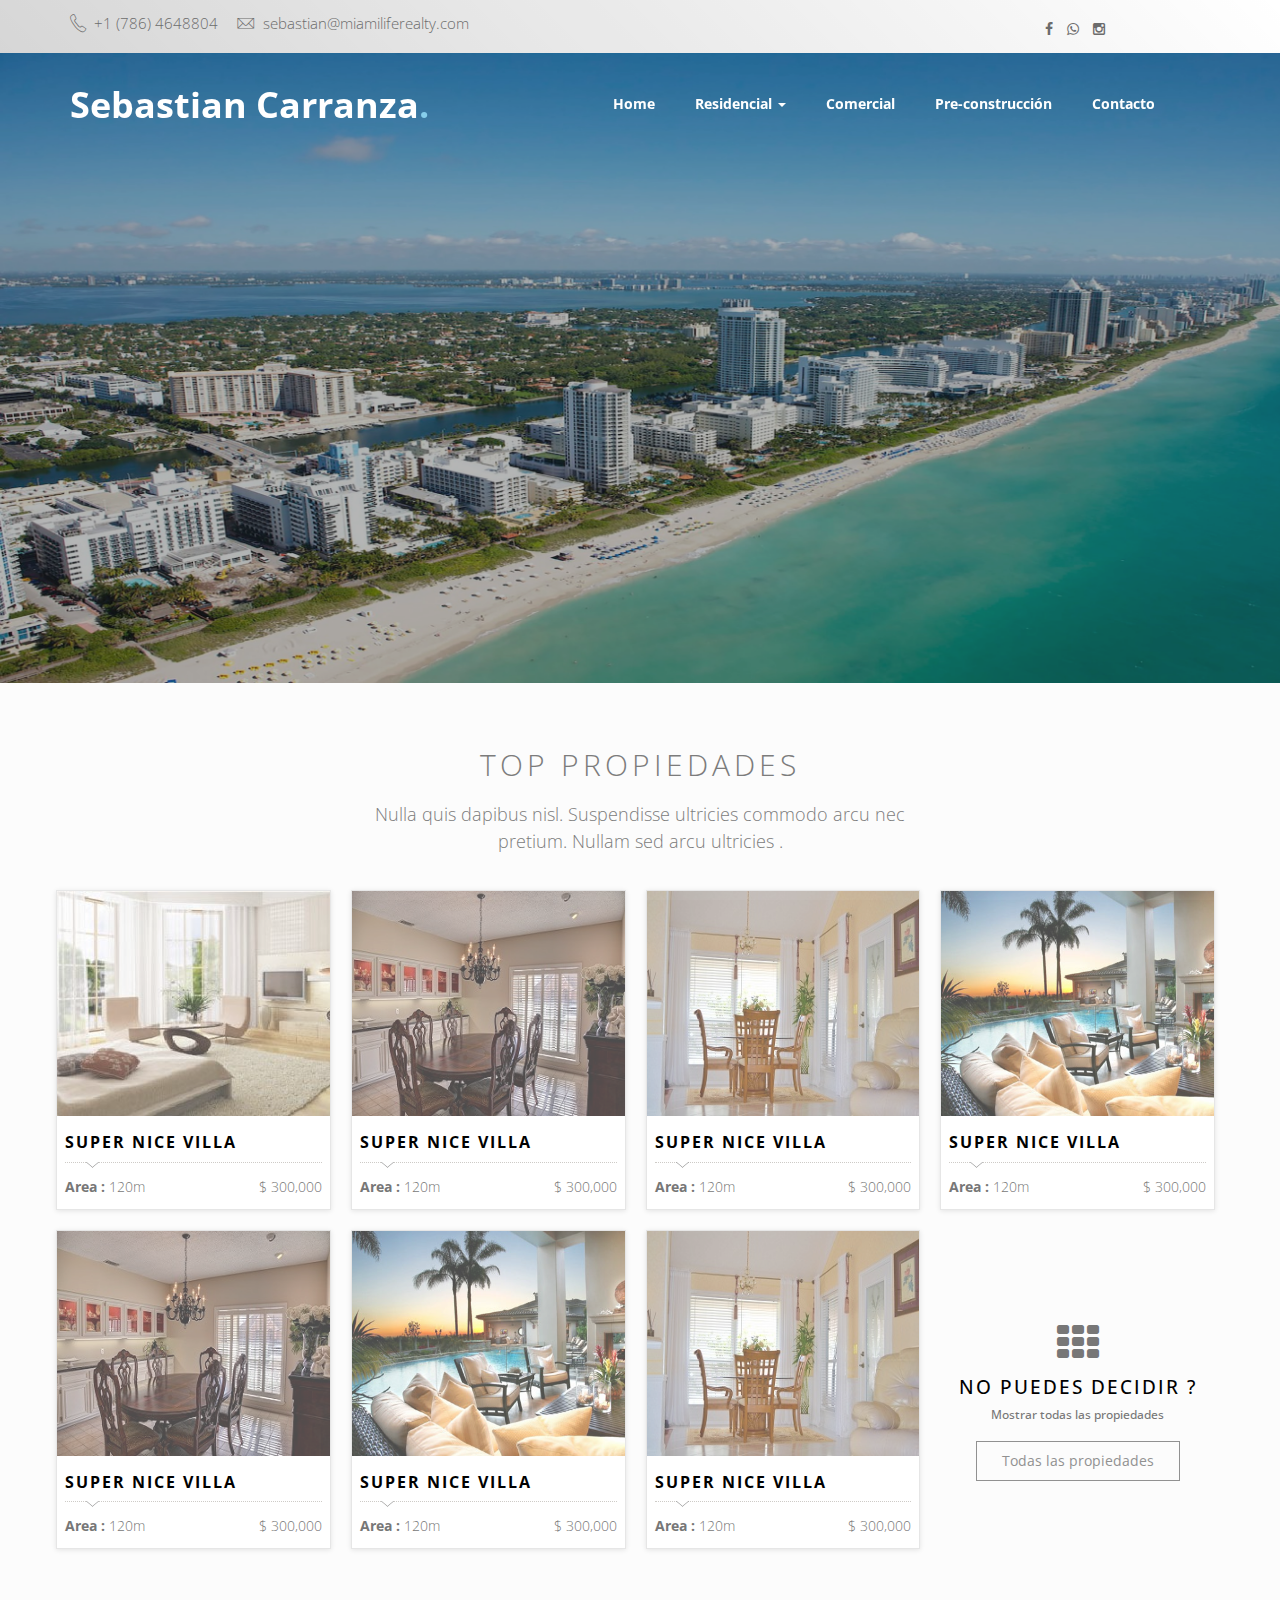
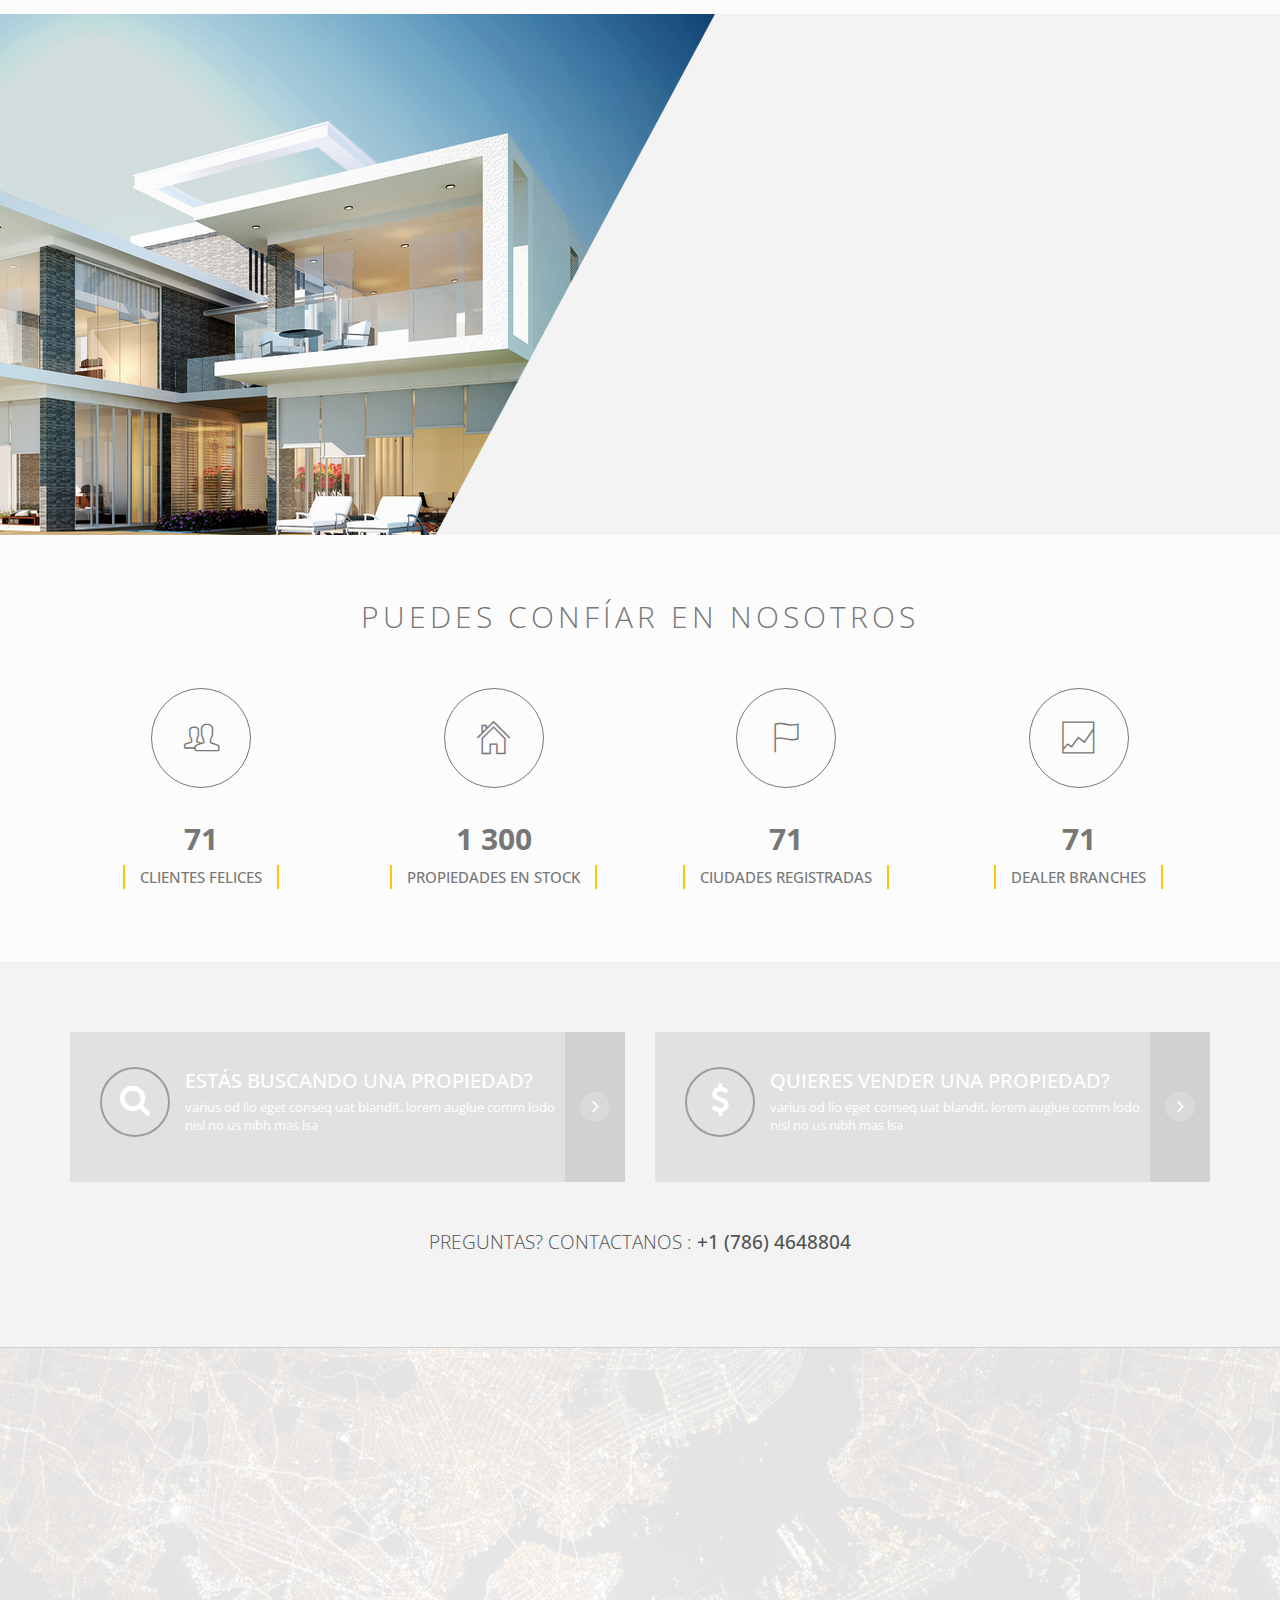
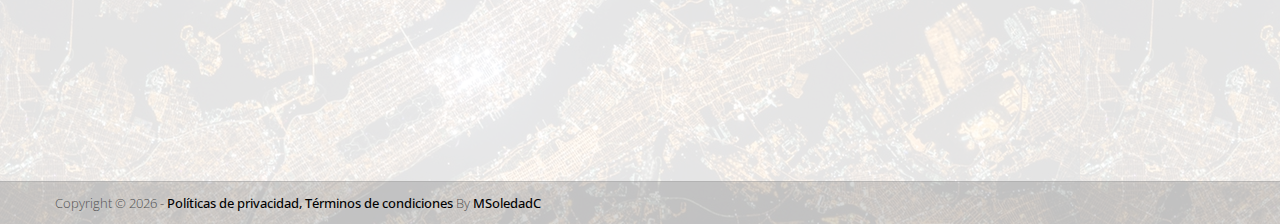
==== commit 0eb1d404: "modificaciones nav y footer" ====
--- a/index.html
+++ b/index.html
@@ -2,110 +2,115 @@
 <!--[if lt IE 7]>      <html class="no-js lt-ie9 lt-ie8 lt-ie7"> <![endif]-->
 <!--[if IE 7]>         <html class="no-js lt-ie9 lt-ie8"> <![endif]-->
 <!--[if IE 8]>         <html class="no-js lt-ie9"> <![endif]-->
-<!--[if gt IE 8]><!--> <html class="no-js"> <!--<![endif]-->
-    <head>
-        <meta charset="utf-8">
-        <meta http-equiv="X-UA-Compatible" content="IE=edge">
-        <title>Sebastian Carranza | Real Estate</title>
-        <meta name="description" content="MSoledadC is a real-estate template">
-        <meta name="author" content="MSoledadC">
-        <meta name="keyword" content="html5, css, bootstrap, property, real-estate theme , bootstrap template">
-        <meta name="viewport" content="width=device-width, initial-scale=1">
-
-        <link href='http://fonts.googleapis.com/css?family=Open+Sans:400,300,700,800' rel='stylesheet' type='text/css'>
-
-        <!-- Place favicon.ico and apple-touch-icon.png in the root directory -->
-        <link rel="shortcut icon" href="favicon.ico" type="image/x-icon">
-        <link rel="icon" href="favicon.ico" type="image/x-icon">
-
-        <link rel="stylesheet" href="assets/css/normalize.css">
-        <link rel="stylesheet" href="assets/css/font-awesome.min.css">
-        <link rel="stylesheet" href="assets/css/fontello.css">
-        <link href="assets/fonts/icon-7-stroke/css/pe-icon-7-stroke.css" rel="stylesheet">
-        <link href="assets/fonts/icon-7-stroke/css/helper.css" rel="stylesheet">
-        <link href="assets/css/animate.css" rel="stylesheet" media="screen">
-        <link rel="stylesheet" href="assets/css/bootstrap-select.min.css"> 
-        <link rel="stylesheet" href="bootstrap/css/bootstrap.min.css">
-        <link rel="stylesheet" href="assets/css/icheck.min_all.css">
-        <link rel="stylesheet" href="assets/css/price-range.css">
-        <link rel="stylesheet" href="assets/css/owl.carousel.css">  
-        <link rel="stylesheet" href="assets/css/owl.theme.css">
-        <link rel="stylesheet" href="assets/css/owl.transitions.css">
-        <link rel="stylesheet" href="assets/css/style.css">
-        <link rel="stylesheet" href="assets/css/responsive.css">
-        <link rel="stylesheet" href="assets/css/cambios.css">
-    </head>
-    <body>
-
-        <div id="preloader">
-            <div id="status">&nbsp;</div>
+<!--[if gt IE 8]><!-->
+<html class="no-js"> <!--<![endif]-->
+
+<head>
+    <meta charset="utf-8">
+    <meta http-equiv="X-UA-Compatible" content="IE=edge">
+    <title>Sebastian Carranza | Real Estate</title>
+    <meta name="description" content="MSoledadC is a real-estate template">
+    <meta name="author" content="MSoledadC">
+    <meta name="keyword" content="html5, css, bootstrap, property, real-estate theme , bootstrap template">
+    <meta name="viewport" content="width=device-width, initial-scale=1">
+
+    <link href='http://fonts.googleapis.com/css?family=Open+Sans:400,300,700,800' rel='stylesheet' type='text/css'>
+
+    <!-- Place favicon.ico and apple-touch-icon.png in the root directory -->
+    <link rel="shortcut icon" href="favicon.ico" type="image/x-icon">
+    <link rel="icon" href="favicon.ico" type="image/x-icon">
+
+    <link rel="stylesheet" href="assets/css/normalize.css">
+    <link rel="stylesheet" href="assets/css/font-awesome.min.css">
+    <link rel="stylesheet" href="assets/css/fontello.css">
+    <link href="assets/fonts/icon-7-stroke/css/pe-icon-7-stroke.css" rel="stylesheet">
+    <link href="assets/fonts/icon-7-stroke/css/helper.css" rel="stylesheet">
+    <link href="assets/css/animate.css" rel="stylesheet" media="screen">
+    <link rel="stylesheet" href="assets/css/bootstrap-select.min.css">
+    <link rel="stylesheet" href="bootstrap/css/bootstrap.min.css">
+    <link rel="stylesheet" href="assets/css/icheck.min_all.css">
+    <link rel="stylesheet" href="assets/css/price-range.css">
+    <link rel="stylesheet" href="assets/css/owl.carousel.css">
+    <link rel="stylesheet" href="assets/css/owl.theme.css">
+    <link rel="stylesheet" href="assets/css/owl.transitions.css">
+    <link rel="stylesheet" href="assets/css/style.css">
+    <link rel="stylesheet" href="assets/css/responsive.css">
+    <link rel="stylesheet" href="assets/css/cambios.css">
+</head>
+
+<body>
+
+    <div id="preloader">
+        <div id="status">&nbsp;</div>
+    </div>
+    <!-- Body content -->
+
+    <div class="header-connect">
+        <div class="container">
+            <div class="row">
+                <div class="col-md-5 col-sm-8  col-xs-12">
+                    <div class="header-half header-call">
+                        <p>
+                            <span><i class="pe-7s-call"></i> +1 (786) 4648804</span>
+                            <span><i class="pe-7s-mail"></i> sebastian@miamiliferealty.com</span>
+                        </p>
+                    </div>
+                </div>
+                <div class="col-md-2 col-md-offset-5  col-sm-3 col-sm-offset-1  col-xs-12">
+                    <div class="header-half header-social">
+                        <ul class="list-inline">
+                            <li><a href="#"><i class="fa fa-facebook"></i></a></li>
+                            <li><a href="#"><i class="fa fa-whatsapp"></i></a></li>
+                            <li><a href="#"><i class="fa fa-instagram"></i></a></li>
+                        </ul>
+                    </div>
+                </div>
+            </div>
         </div>
-        <!-- Body content -->
-
-        <div class="header-connect">
-            <div class="container">
-                <div class="row">
-                    <div class="col-md-5 col-sm-8  col-xs-12">
-                        <div class="header-half header-call">
-                            <p>
-                                <span><i class="pe-7s-call"></i> +1 (786) 4648804</span>
-                                <span><i class="pe-7s-mail"></i> sebastian@miamiliferealty.com</span>
-                            </p>
-                        </div>
-                    </div>
-                    <div class="col-md-2 col-md-offset-5  col-sm-3 col-sm-offset-1  col-xs-12">
-                        <div class="header-half header-social">
-                            <ul class="list-inline">
-                                <li><a href="#"><i class="fa fa-facebook"></i></a></li>
-                                <li><a href="#"><i class="fa fa-whatsapp"></i></a></li>                
-                                <li><a href="#"><i class="fa fa-instagram"></i></a></li>
-                            </ul>
-                        </div>
-                    </div>
-                </div>
-            </div>
-        </div>        
-        <!--End top header -->
-
-        <nav class="navbar ">
-            <div class="container">
-                <!-- Brand and toggle get grouped for better mobile display -->
-                <div class="navbar-header">
-                    <button type="button" class="navbar-toggle collapsed" data-toggle="collapse" data-target="#navigation">
-                        <span class="sr-only">Toggle navigation</span>
-                        <span class="icon-bar"></span>
-                        <span class="icon-bar"></span>
-                        <span class="icon-bar"></span>
-                    </button>
-                    
-                        <h1 class="logo"><a href="index.html" class="text-white h2 mb-0 nava"><strong>Sebastian Carranza<span class="text-danger">.</span></strong></a></h1>
-                      
-                </div>
-
-                <!-- Collect the nav links, forms, and other content for toggling -->
-                <div class="collapse navbar-collapse yamm" id="navigation">
-                    <div class="button navbar-right">
-                        <!--<button class="navbar-btn nav-button wow bounceInRight login" onclick=" window.open('register.html')" data-wow-delay="0.45s">Login</button>
+    </div>
+    <!--End top header -->
+
+    <nav class="navbar ">
+        <div class="container">
+            <!-- Brand and toggle get grouped for better mobile display -->
+            <div class="navbar-header">
+                <button type="button" class="navbar-toggle collapsed" data-toggle="collapse" data-target="#navigation">
+                    <span class="sr-only">Toggle navigation</span>
+                    <span class="icon-bar"></span>
+                    <span class="icon-bar"></span>
+                    <span class="icon-bar"></span>
+                </button>
+
+                <h1 class="logo"><a href="index.html" class="text-white h2 mb-0 nava"><strong>Sebastian Carranza<span
+                                class="text-danger">.</span></strong></a></h1>
+
+            </div>
+
+            <!-- Collect the nav links, forms, and other content for toggling -->
+            <div class="collapse navbar-collapse yamm" id="navigation">
+                <div class="button navbar-right">
+                    <!--<button class="navbar-btn nav-button wow bounceInRight login" onclick=" window.open('register.html')" data-wow-delay="0.45s">Login</button>
                          <button class="navbar-btn nav-button wow fadeInRight" onclick=" window.open('submit-property.html')" data-wow-delay="0.48s">Submit</button>-->
-                    </div>
-                    <ul class="main-nav nav navbar-nav navbar-right">
-                        
-                        </li>
-                        <li class="wow fadeInDown" data-wow-delay="0.1s"><a class="nava" href="index.html">Home</a></li>
-                        
-                            <li class="dropdown yamm-fw" data-wow-delay="0.1s">
-                                <a href="#" class="dropdown-toggle nava" data-toggle="dropdown" data-hover="dropdown" data-delay="200">Residencial <b class="caret"></b></a>
-                                <ul class="dropdown-menu">
-                                    <li>
-                                        <div class="yamm-content">
-                                            <div class="row">
-                                                <div class="col-sm-3">
-                                                    <h5>Manejo de Propiedades</h5>
-                                                    <ul>
-                                                        <li>
-                                                            <a class="nava" href="propiedades.html">Manejo de Propiedades</a>
-                                                        </li>
-                                            </div>
+                </div>
+                <ul class="main-nav nav navbar-nav navbar-right">
+
+                    </li>
+                    <li class="wow fadeInDown" data-wow-delay="0.1s"><a class="nava" href="index.html">Home</a></li>
+
+                    <li class="dropdown yamm-fw" data-wow-delay="0.1s">
+                        <a href="#" class="dropdown-toggle nava" data-toggle="dropdown" data-hover="dropdown"
+                            data-delay="200">Residencial <b class="caret"></b></a>
+                        <ul class="dropdown-menu">
+                            <li>
+                                <div class="yamm-content">
+                                    <div class="row">
+                                        <div class="col-sm-3">
+                                            <h5>Manejo de Propiedades</h5>
+                                            <ul>
+                                                <li>
+                                                    <a class="nava" href="propiedades.html">Manejo de Propiedades</a>
+                                                </li>
+                                        </div>
                                     </div>
                                 </div>
                                 <!-- /.yamm-content -->
@@ -113,25 +118,28 @@
                         </ul>
                     </li>
 
-                        <li class="wow fadeInDown" data-wow-delay="0.3s"><a class="nava" href="propiedad.html">Comercial</a></li>
-                        <li class="wow fadeInDown" data-wow-delay="0.3s"><a class="nava" href="propiedad.html">Pre-construcción</a></li>
-                        <li class="wow fadeInDown" data-wow-delay="0.5s"><a class="nava" href="contacto.html">Contacto</a></li>
-                    </ul>
-                </div><!-- /.navbar-collapse -->
-            </div><!-- /.container-fluid -->
-        </nav>
-        <!-- End of nav bar -->
-
-        <div class="slider-area">
-            <div class="slider">
-                <div id="bg-slider" class="owl-carousel owl-theme">
-
-                    <div class="item"><img src="assets/img/inicio/4.jpg" alt="GTA V"></div>
-                    <div class="item"><img src="assets/img/inicio/6.jpg" alt="The Last of us"></div>
-                    <div class="item"><img src="assets/img/inicio/2.jpg" alt="GTA V"></div>
-
-                </div>
-            </div>
+                    <li class="wow fadeInDown" data-wow-delay="0.3s"><a class="nava" href="propiedad.html">Comercial</a>
+                    </li>
+                    <li class="wow fadeInDown" data-wow-delay="0.3s"><a class="nava"
+                            href="propiedad.html">Pre-construcción</a></li>
+                    <li class="wow fadeInDown" data-wow-delay="0.5s"><a class="nava" href="contacto.html">Contacto</a>
+                    </li>
+                </ul>
+            </div><!-- /.navbar-collapse -->
+        </div><!-- /.container-fluid -->
+    </nav>
+    <!-- End of nav bar -->
+
+    <div class="slider-area">
+        <div class="slider">
+            <div id="bg-slider" class="owl-carousel owl-theme">
+
+                <div class="item"><img src="assets/img/inicio/4.jpg" alt="GTA V"></div>
+                <div class="item"><img src="assets/img/inicio/6.jpg" alt="The Last of us"></div>
+                <div class="item"><img src="assets/img/inicio/2.jpg" alt="GTA V"></div>
+
+            </div>
+        </div>
         <!-- <div class="slider-content">
                 <div class="row">
                     <div class="col-lg-8 col-lg-offset-2 col-md-10 col-md-offset-1 col-sm-12">
@@ -324,7 +332,8 @@
                     <div class="col-md-10 col-md-offset-1 col-sm-12 text-center page-title">
                         <!-- /.feature title -->
                         <h2>Top Propiedades</h2>
-                        <p>Nulla quis dapibus nisl. Suspendisse ultricies commodo arcu nec pretium. Nullam sed arcu ultricies . </p>
+                        <p>Nulla quis dapibus nisl. Suspendisse ultricies commodo arcu nec pretium. Nullam sed arcu
+                            ultricies . </p>
                     </div>
                 </div>
 
@@ -333,10 +342,10 @@
                         <div class="col-sm-6 col-md-3 p0">
                             <div class="box-two proerty-item">
                                 <div class="item-thumb">
-                                    <a href="property-1.html" ><img src="assets/img/demo/property-1.jpg"></a>
+                                    <a href="property-1.html"><img src="assets/img/demo/property-1.jpg"></a>
                                 </div>
                                 <div class="item-entry overflow">
-                                    <h5><a href="property-1.html" >Super nice villa </a></h5>
+                                    <h5><a href="property-1.html">Super nice villa </a></h5>
                                     <div class="dot-hr"></div>
                                     <span class="pull-left"><b>Area :</b> 120m </span>
                                     <span class="proerty-price pull-right">$ 300,000</span>
@@ -347,10 +356,10 @@
                         <div class="col-sm-6 col-md-3 p0">
                             <div class="box-two proerty-item">
                                 <div class="item-thumb">
-                                    <a href="property-2.html" ><img src="assets/img/demo/property-2.jpg"></a>
+                                    <a href="property-2.html"><img src="assets/img/demo/property-2.jpg"></a>
                                 </div>
                                 <div class="item-entry overflow">
-                                    <h5><a href="property-2.html" >Super nice villa </a></h5>
+                                    <h5><a href="property-2.html">Super nice villa </a></h5>
                                     <div class="dot-hr"></div>
                                     <span class="pull-left"><b>Area :</b> 120m </span>
                                     <span class="proerty-price pull-right">$ 300,000</span>
@@ -361,11 +370,11 @@
                         <div class="col-sm-6 col-md-3 p0">
                             <div class="box-two proerty-item">
                                 <div class="item-thumb">
-                                    <a href="property-3.html" ><img src="assets/img/demo/property-3.jpg"></a>
+                                    <a href="property-3.html"><img src="assets/img/demo/property-3.jpg"></a>
 
                                 </div>
                                 <div class="item-entry overflow">
-                                    <h5><a href="property-3.html" >Super nice villa </a></h5>
+                                    <h5><a href="property-3.html">Super nice villa </a></h5>
                                     <div class="dot-hr"></div>
                                     <span class="pull-left"><b>Area :</b> 120m </span>
                                     <span class="proerty-price pull-right">$ 300,000</span>
@@ -376,11 +385,11 @@
                         <div class="col-sm-6 col-md-3 p0">
                             <div class="box-two proerty-item">
                                 <div class="item-thumb">
-                                    <a href="property-1.html" ><img src="assets/img/demo/property-4.jpg"></a>
+                                    <a href="property-1.html"><img src="assets/img/demo/property-4.jpg"></a>
 
                                 </div>
                                 <div class="item-entry overflow">
-                                    <h5><a href="property-1.html" >Super nice villa </a></h5>
+                                    <h5><a href="property-1.html">Super nice villa </a></h5>
                                     <div class="dot-hr"></div>
                                     <span class="pull-left"><b>Area :</b> 120m </span>
                                     <span class="proerty-price pull-right">$ 300,000</span>
@@ -392,10 +401,10 @@
                         <div class="col-sm-6 col-md-3 p0">
                             <div class="box-two proerty-item">
                                 <div class="item-thumb">
-                                    <a href="property-3.html" ><img src="assets/img/demo/property-2.jpg"></a>
+                                    <a href="property-3.html"><img src="assets/img/demo/property-2.jpg"></a>
                                 </div>
                                 <div class="item-entry overflow">
-                                    <h5><a href="property-3.html" >Super nice villa </a></h5>
+                                    <h5><a href="property-3.html">Super nice villa </a></h5>
                                     <div class="dot-hr"></div>
                                     <span class="pull-left"><b>Area :</b> 120m </span>
                                     <span class="proerty-price pull-right">$ 300,000</span>
@@ -406,10 +415,10 @@
                         <div class="col-sm-6 col-md-3 p0">
                             <div class="box-two proerty-item">
                                 <div class="item-thumb">
-                                    <a href="property-2.html" ><img src="assets/img/demo/property-4.jpg"></a>
+                                    <a href="property-2.html"><img src="assets/img/demo/property-4.jpg"></a>
                                 </div>
                                 <div class="item-entry overflow">
-                                    <h5><a href="property-2.html" >Super nice villa </a></h5>
+                                    <h5><a href="property-2.html">Super nice villa </a></h5>
                                     <div class="dot-hr"></div>
                                     <span class="pull-left"><b>Area :</b> 120m </span>
                                     <span class="proerty-price pull-right">$ 300,000</span>
@@ -420,10 +429,10 @@
                         <div class="col-sm-6 col-md-3 p0">
                             <div class="box-two proerty-item">
                                 <div class="item-thumb">
-                                    <a href="property-1.html" ><img src="assets/img/demo/property-3.jpg"></a>
+                                    <a href="property-1.html"><img src="assets/img/demo/property-3.jpg"></a>
                                 </div>
                                 <div class="item-entry overflow">
-                                    <h5><a href="property-1.html" >Super nice villa </a></h5>
+                                    <h5><a href="property-1.html">Super nice villa </a></h5>
                                     <div class="dot-hr"></div>
                                     <span class="pull-left"><b>Area :</b> 120m </span>
                                     <span class="proerty-price pull-right">$ 300,000</span>
@@ -437,9 +446,10 @@
                                     <i class="fa fa-th"></i>
                                 </div>
                                 <div class="more-entry overflow">
-                                    <h5><a href="property-1.html" >NO PUEDES DECIDIR ? </a></h5>
+                                    <h5><a href="property-1.html">NO PUEDES DECIDIR ? </a></h5>
                                     <h5 class="tree-sub-ttl">Mostrar todas las propiedades</h5>
-                                    <button class="btn border-btn more-black" value="All properties">Todas las propiedades</button>
+                                    <button class="btn border-btn more-black" value="All properties">Todas las
+                                        propiedades</button>
                                 </div>
                             </div>
                         </div>
@@ -465,7 +475,7 @@
                             </div>
                         </div>
                         <div class="col-md-5 col-sm-6 col-xs-12">
-                            <div  class="welcome_services wow fadeInRight" data-wow-delay="0.3s" data-wow-offset="100">
+                            <div class="welcome_services wow fadeInRight" data-wow-delay="0.3s" data-wow-offset="100">
                                 <div class="row">
                                     <div class="col-xs-6 m-padding">
                                         <div class="welcome-estate">
@@ -480,7 +490,7 @@
                                             <div class="welcome-icon">
                                                 <i class="pe-7s-users pe-4x"></i>
                                             </div>
-                                            <h3>Más Clientes</h3>
+                                            <h3>Residencial</h3>
                                         </div>
                                     </div>
 
@@ -494,7 +504,7 @@
                                             <div class="welcome-icon">
                                                 <i class="pe-7s-notebook pe-4x"></i>
                                             </div>
-                                            <h3>Facíl de usar</h3>
+                                            <h3>Pre-construcción</h3>
                                         </div>
                                     </div>
                                     <div class="col-xs-6 m-padding">
@@ -514,63 +524,7 @@
             </div>
         </div>
 
-        <!--TESTIMONIALS -->
-        <div class="testimonial-area recent-property" style="background-color: #FCFCFC; padding-bottom: 15px;">
-            <div class="container">
-                <div class="row">
-                    <div class="col-md-10 col-md-offset-1 col-sm-12 text-center page-title">
-                        <!-- /.feature title -->
-                        <h2>Nuestros Clientes </h2> 
-                    </div>
-                </div>
-
-                <div class="row">
-                    <div class="row testimonial">
-                        <div class="col-md-12">
-                            <div id="testimonial-slider">
-                                <div class="item">
-                                    <div class="client-text">                                
-                                        <p>Nulla quis dapibus nisl. Suspendisse llam sed arcu ultried arcu ultricies !</p>
-                                        <h4><strong>Ohidul Islam, </strong><i>Web Designer</i></h4>
-                                    </div>
-                                    <div class="client-face wow fadeInRight" data-wow-delay=".9s"> 
-                                        <img src="assets/img/client-face1.png" alt="">
-                                    </div>
-                                </div>
-                                <div class="item">
-                                    <div class="client-text">                                
-                                        <p>Nulla quis dapibus nisl. Suspendisse llam sed arcu ultried arcu ultricies !</p>
-                                        <h4><strong>Ohidul Islam, </strong><i>Web Designer</i></h4>
-                                    </div>
-                                    <div class="client-face">
-                                        <img src="assets/img/client-face2.png" alt="">
-                                    </div>
-                                </div>
-                                <div class="item">
-                                    <div class="client-text">                                
-                                        <p>Nulla quis dapibus nisl. Suspendisse llam sed arcu ultried arcu ultricies !</p>
-                                        <h4><strong>Ohidul Islam, </strong><i>Web Designer</i></h4>
-                                    </div>
-                                    <div class="client-face">
-                                        <img src="assets/img/client-face1.png" alt="">
-                                    </div>
-                                </div>
-                                <div class="item">
-                                    <div class="client-text">                                
-                                        <p>Nulla quis dapibus nisl. Suspendisse llam sed arcu ultried arcu ultricies !</p>
-                                        <h4><strong>Ohidul Islam, </strong><i>Web Designer</i></h4>
-                                    </div>
-                                    <div class="client-face">
-                                        <img src="assets/img/client-face2.png" alt="">
-                                    </div>
-                                </div>
-                            </div>
-                        </div>
-                    </div>
-
-                </div>
-            </div>
-        </div>
+        
 
         <!-- Count area -->
         <div class="count-area">
@@ -578,7 +532,7 @@
                 <div class="row">
                     <div class="col-md-10 col-md-offset-1 col-sm-12 text-center page-title">
                         <!-- /.feature title -->
-                        <h2>PUEDES CONFÍAR EN NOSOTROS </h2> 
+                        <h2>PUEDES CONFÍAR EN NOSOTROS </h2>
                     </div>
                 </div>
                 <div class="row">
@@ -604,8 +558,8 @@
                                         <h2 class="percent" id="counter1">0</h2>
                                         <h5>Propiedades en Stock</h5>
                                     </div>
-                                </div> 
-                            </div> 
+                                </div>
+                            </div>
                             <div class="col-sm-3 col-xs-6">
                                 <div class="count-item">
                                     <div class="count-item-circle">
@@ -615,18 +569,18 @@
                                         <h2 class="percent" id="counter2">0</h2>
                                         <h5>Ciudades Registradas </h5>
                                     </div>
-                                </div> 
-                            </div> 
+                                </div>
+                            </div>
                             <div class="col-sm-3 col-xs-6">
                                 <div class="count-item">
                                     <div class="count-item-circle">
                                         <span class="pe-7s-graph2"></span>
                                     </div>
                                     <div class="chart" data-percent="5000">
-                                        <h2 class="percent"  id="counter3">5000</h2>
+                                        <h2 class="percent" id="counter3">5000</h2>
                                         <h5>DEALER BRANCHES</h5>
                                     </div>
-                                </div> 
+                                </div>
 
                             </div>
                         </div>
@@ -647,7 +601,8 @@
                             </div>
                             <div class="asks-first-info">
                                 <h2>ESTÁS BUSCANDO UNA Propiedad?</h2>
-                                <p> varius od lio eget conseq uat blandit, lorem auglue comm lodo nisl no us nibh mas lsa</p>                                        
+                                <p> varius od lio eget conseq uat blandit, lorem auglue comm lodo nisl no us nibh mas
+                                    lsa</p>
                             </div>
                             <div class="asks-first-arrow">
                                 <a href="properties.html"><span class="fa fa-angle-right"></span></a>
@@ -655,13 +610,14 @@
                         </div>
                     </div>
                     <div class="col-md-6 col-sm-10 col-sm-offset-1 col-xs-12 col-md-offset-0">
-                        <div  class="asks-first">
+                        <div class="asks-first">
                             <div class="asks-first-circle">
                                 <span class="fa fa-usd"></span>
                             </div>
                             <div class="asks-first-info">
                                 <h2>quieres vender una Propiedad?</h2>
-                                <p> varius od lio eget conseq uat blandit, lorem auglue comm lodo nisl no us nibh mas lsa</p>
+                                <p> varius od lio eget conseq uat blandit, lorem auglue comm lodo nisl no us nibh mas
+                                    lsa</p>
                             </div>
                             <div class="asks-first-arrow">
                                 <a href="properties.html"><span class="fa fa-angle-right"></span></a>
@@ -669,7 +625,7 @@
                         </div>
                     </div>
                     <div class="col-xs-12">
-                        <p  class="asks-call">PREGUNTAS? CONTACTANOS  : <span class="strong"> +54 9 2954497979</span></p>
+                        <p class="asks-call">PREGUNTAS? CONTACTANOS : <span class="strong"> +1 (786) 4648804</span></p>
                     </div>
                 </div>
             </div>
@@ -684,15 +640,15 @@
 
                         <div class="col-md-3 col-sm-6 wow fadeInRight animated">
                             <div class="single-footer">
-                                <h4>Sobre Nosotros </h4>
+                                <h4>Sobre Mí </h4>
                                 <div class="footer-title-line"></div>
 
-                                <img src="assets/img/footer-logo.png" alt="" class="wow pulse" data-wow-delay="1s">
+                                <H1 class="wow pulse" data-wow-delay="1s">Sebastian Carranza</H1>
                                 <p>Lorem ipsum dolor cum necessitatibus su quisquam molestias. Vel unde, blanditiis.</p>
                                 <ul class="footer-adress">
                                     <li><i class="pe-7s-map-marker strong"> </i> 9089 your adress her</li>
-                                    <li><i class="pe-7s-mail strong"> </i> tuemail@compania.com</li>
-                                    <li><i class="pe-7s-call strong"> </i> +54 9 2954497979</li>
+                                    <li><i class="pe-7s-mail strong"> </i> sebastian@miamiliferealty.com</li>
+                                    <li><i class="pe-7s-call strong"> </i> +1 (786) 4648804</li>
                                 </ul>
                             </div>
                         </div>
@@ -701,12 +657,12 @@
                                 <h4>Enlaces Rápidos </h4>
                                 <div class="footer-title-line"></div>
                                 <ul class="footer-menu">
-                                    <li><a href="properties.html">Properties</a>  </li> 
-                                    <li><a href="#">Services</a>  </li> 
-                                    <li><a href="submit-property.html">Submit property </a></li> 
-                                    <li><a href="contact.html">Contacto</a></li> 
-                                    <li><a href="faq.html">fqa</a>  </li> 
-                                    <li><a href="faq.html">Terms </a>  </li> 
+                                    <li><a href="properties.html">Properties</a> </li>
+                                    <li><a href="#">Services</a> </li>
+                                    <li><a href="submit-property.html">Submit property </a></li>
+                                    <li><a href="contact.html">Contacto</a></li>
+                                    <li><a href="faq.html">fqa</a> </li>
+                                    <li><a href="faq.html">Terms </a> </li>
                                 </ul>
                             </div>
                         </div>
@@ -724,10 +680,11 @@
 
                                         </div>
                                         <div class="col-md-8  col-sm-8 col-xs-8  blg-entry">
-                                            <h6> <a href="single.html">Add news functions </a></h6> 
-                                            <p style="line-height: 17px; padding: 8px 2px;">Lorem ipsum dolor sit amet, nulla ...</p>
-                                        </div>
-                                    </li> 
+                                            <h6> <a href="single.html">Add news functions </a></h6>
+                                            <p style="line-height: 17px; padding: 8px 2px;">Lorem ipsum dolor sit amet,
+                                                nulla ...</p>
+                                        </div>
+                                    </li>
 
                                     <li>
                                         <div class="col-md-3 col-sm-4 col-xs-4 blg-thumb p0">
@@ -738,10 +695,11 @@
 
                                         </div>
                                         <div class="col-md-8  col-sm-8 col-xs-8  blg-entry">
-                                            <h6> <a href="single.html">Add news functions </a></h6> 
-                                            <p style="line-height: 17px; padding: 8px 2px;">Lorem ipsum dolor sit amet, nulla ...</p>
-                                        </div>
-                                    </li> 
+                                            <h6> <a href="single.html">Add news functions </a></h6>
+                                            <p style="line-height: 17px; padding: 8px 2px;">Lorem ipsum dolor sit amet,
+                                                nulla ...</p>
+                                        </div>
+                                    </li>
 
                                     <li>
                                         <div class="col-md-3 col-sm-4 col-xs-4 blg-thumb p0">
@@ -752,10 +710,11 @@
 
                                         </div>
                                         <div class="col-md-8  col-sm-8 col-xs-8  blg-entry">
-                                            <h6> <a href="single.html">Add news functions </a></h6> 
-                                            <p style="line-height: 17px; padding: 8px 2px;">Lorem ipsum dolor sit amet, nulla ...</p>
-                                        </div>
-                                    </li> 
+                                            <h6> <a href="single.html">Add news functions </a></h6>
+                                            <p style="line-height: 17px; padding: 8px 2px;">Lorem ipsum dolor sit amet,
+                                                nulla ...</p>
+                                        </div>
+                                    </li>
 
 
                                 </ul>
@@ -765,24 +724,29 @@
                             <div class="single-footer news-letter">
                                 <h4>Stay in touch</h4>
                                 <div class="footer-title-line"></div>
-                                <p>Lorem ipsum dolor sit amet, nulla  suscipit similique quisquam molestias. Vel unde, blanditiis.</p>
+                                <p>Lorem ipsum dolor sit amet, nulla suscipit similique quisquam molestias. Vel unde,
+                                    blanditiis.</p>
 
                                 <form>
                                     <div class="input-group">
                                         <input class="form-control" type="text" placeholder="E-mail ... ">
                                         <span class="input-group-btn">
-                                            <button class="btn btn-primary subscribe" type="button"><i class="pe-7s-paper-plane pe-2x"></i></button>
+                                            <button class="btn btn-primary subscribe" type="button"><i
+                                                    class="pe-7s-paper-plane pe-2x"></i></button>
                                         </span>
                                     </div>
                                     <!-- /input-group -->
-                                </form> 
-
-                                <div class="social pull-right"> 
+                                </form>
+
+                                <div class="social pull-right">
                                     <ul>
-                                        <li><a class="wow fadeInUp animated" href="https://whatsapp.com/"><i class="fa fa-whatsapp"></i></a></li>
-                                        <li><a class="wow fadeInUp animated" href="https://www.facebook.com/" data-wow-delay="0.2s"><i class="fa fa-facebook"></i></a></li>
-                                        <li><a class="wow fadeInUp animated" href="https://instagram.com/" data-wow-delay="0.4s"><i class="fa fa-instagram"></i></a></li>
-                                    </ul> 
+                                        <li><a class="wow fadeInUp animated" href="https://whatsapp.com/"><i
+                                                    class="fa fa-whatsapp"></i></a></li>
+                                        <li><a class="wow fadeInUp animated" href="https://www.facebook.com/"
+                                                data-wow-delay="0.2s"><i class="fa fa-facebook"></i></a></li>
+                                        <li><a class="wow fadeInUp animated" href="https://instagram.com/"
+                                                data-wow-delay="0.4s"><i class="fa fa-instagram"></i></a></li>
+                                    </ul>
                                 </div>
                             </div>
                         </div>
@@ -795,21 +759,20 @@
                 <div class="container">
                     <div class="row">
                         <div class="pull-left">
-                            <span>              
+                            <span>
                                 Copyright &copy;
                                 <script>document.write(new Date().getFullYear());</script> -
                                 <a href="" target="_blank">Políticas de privacidad, Términos de condiciones</a>
-                                By <a href="https://taplink.cc/msoledadc"
-                                  target="_blank"> MSoledadC</a>
-                             </span> 
-                        </div> 
-                        <div class="bottom-menu pull-right"> 
-                            <ul> 
+                                By <a href="https://taplink.cc/msoledadc" target="_blank"> MSoledadC</a>
+                            </span>
+                        </div>
+                        <div class="bottom-menu pull-right">
+                            <ul>
                                 <li><a class="wow fadeInUp animated" href="#" data-wow-delay="0.2s">RealEstate</a></li>
                                 <li><a class="wow fadeInUp animated" href="#" data-wow-delay="0.3s">Propiedad</a></li>
                                 <li><a class="wow fadeInUp animated" href="#" data-wow-delay="0.4s">Faq</a></li>
                                 <li><a class="wow fadeInUp animated" href="#" data-wow-delay="0.6s">Contacto</a></li>
-                            </ul> 
+                            </ul>
                         </div>
                     </div>
                 </div>
@@ -819,7 +782,7 @@
 
         <script src="assets/js/modernizr-2.6.2.min.js"></script>
 
-        <script src="assets/js/jquery-1.10.2.min.js"></script> 
+        <script src="assets/js/jquery-1.10.2.min.js"></script>
         <script src="bootstrap/js/bootstrap.min.js"></script>
         <script src="assets/js/bootstrap-select.min.js"></script>
         <script src="assets/js/bootstrap-hover-dropdown.js"></script>
@@ -835,5 +798,6 @@
 
         <script src="assets/js/main.js"></script>
 
-    </body>
+</body>
+
 </html>--- a/assets/css/style.css
+++ b/assets/css/style.css
@@ -88,7 +88,7 @@
 }
 img {
     height: auto;
-    max-width: 100%;
+    max-width: 110% !important;
     vertical-align: middle;
     border: 0px none; 
 }
--- a/assets/css/cambios.css
+++ b/assets/css/cambios.css
@@ -26,6 +26,7 @@
 
 .slider {
     filter: brightness(0.7);
+    width: 110%;
 }
 
 .search-btn, .toggle-btn {
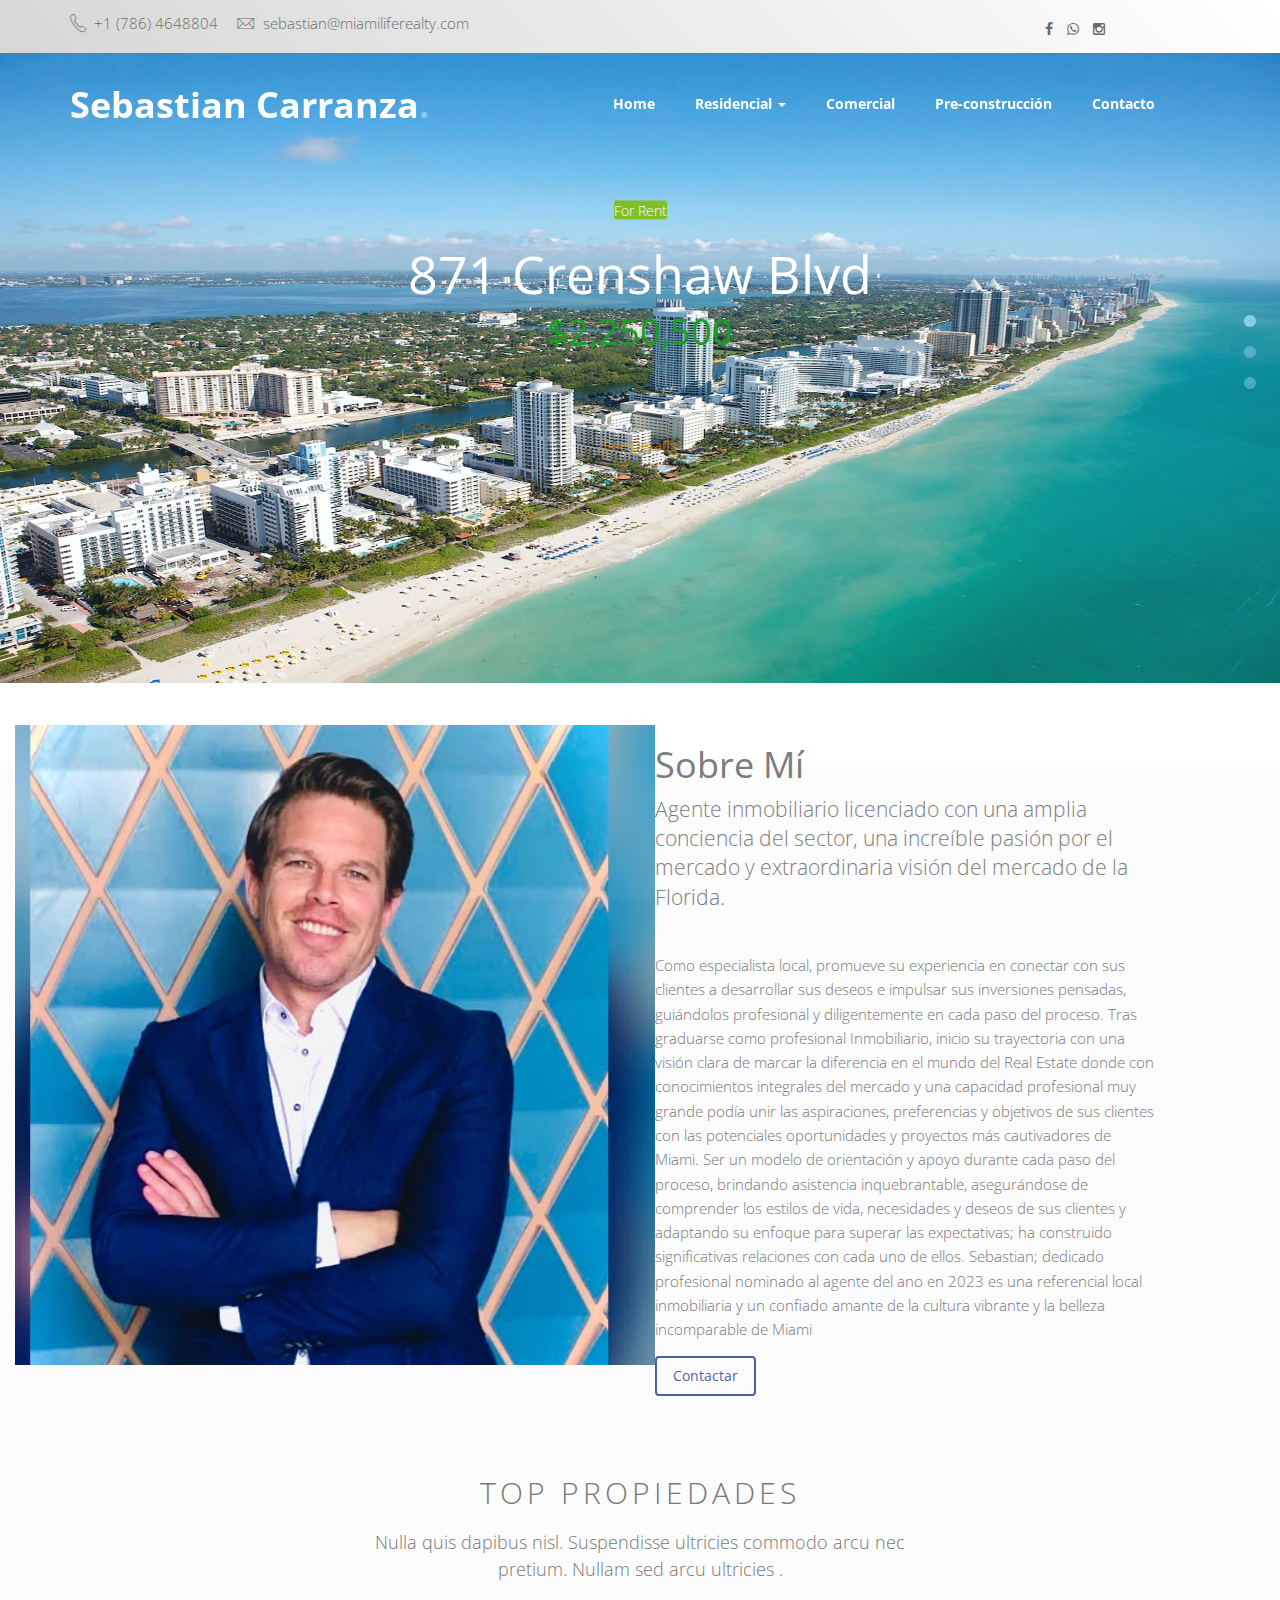
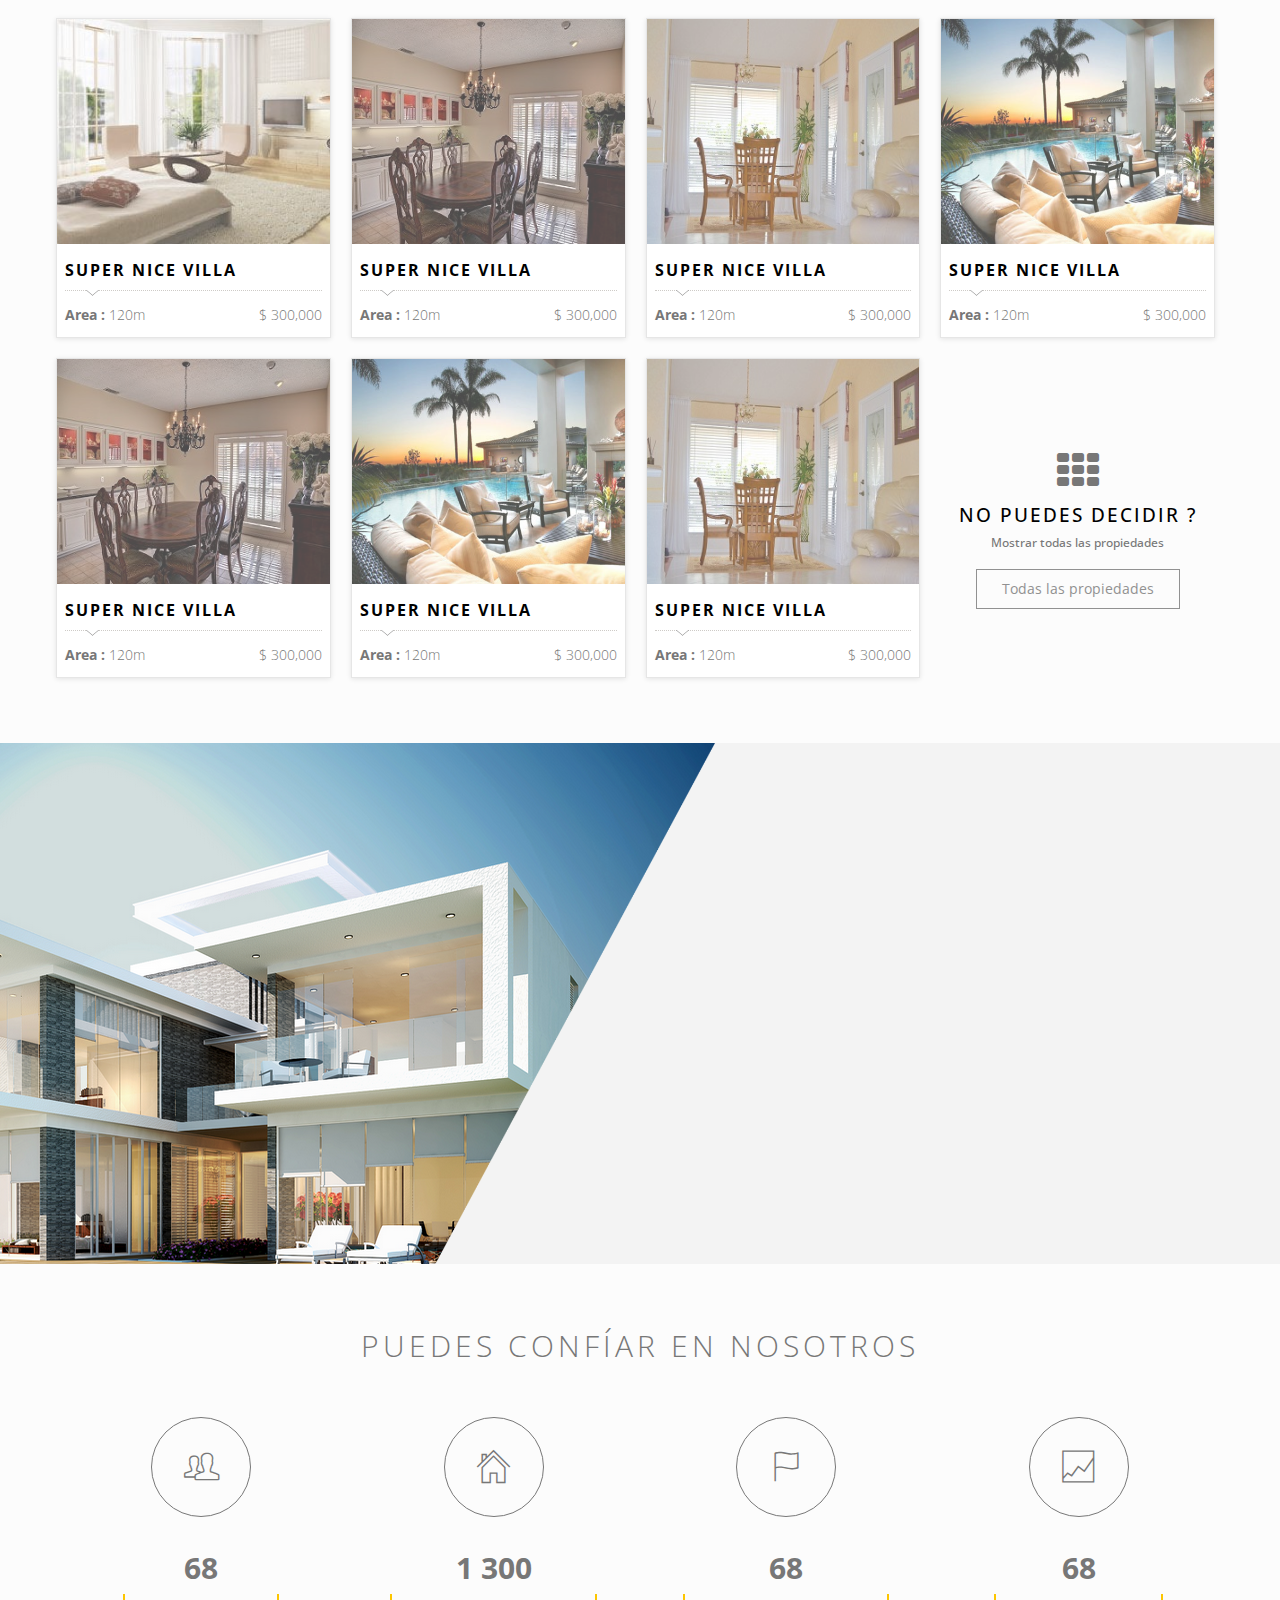
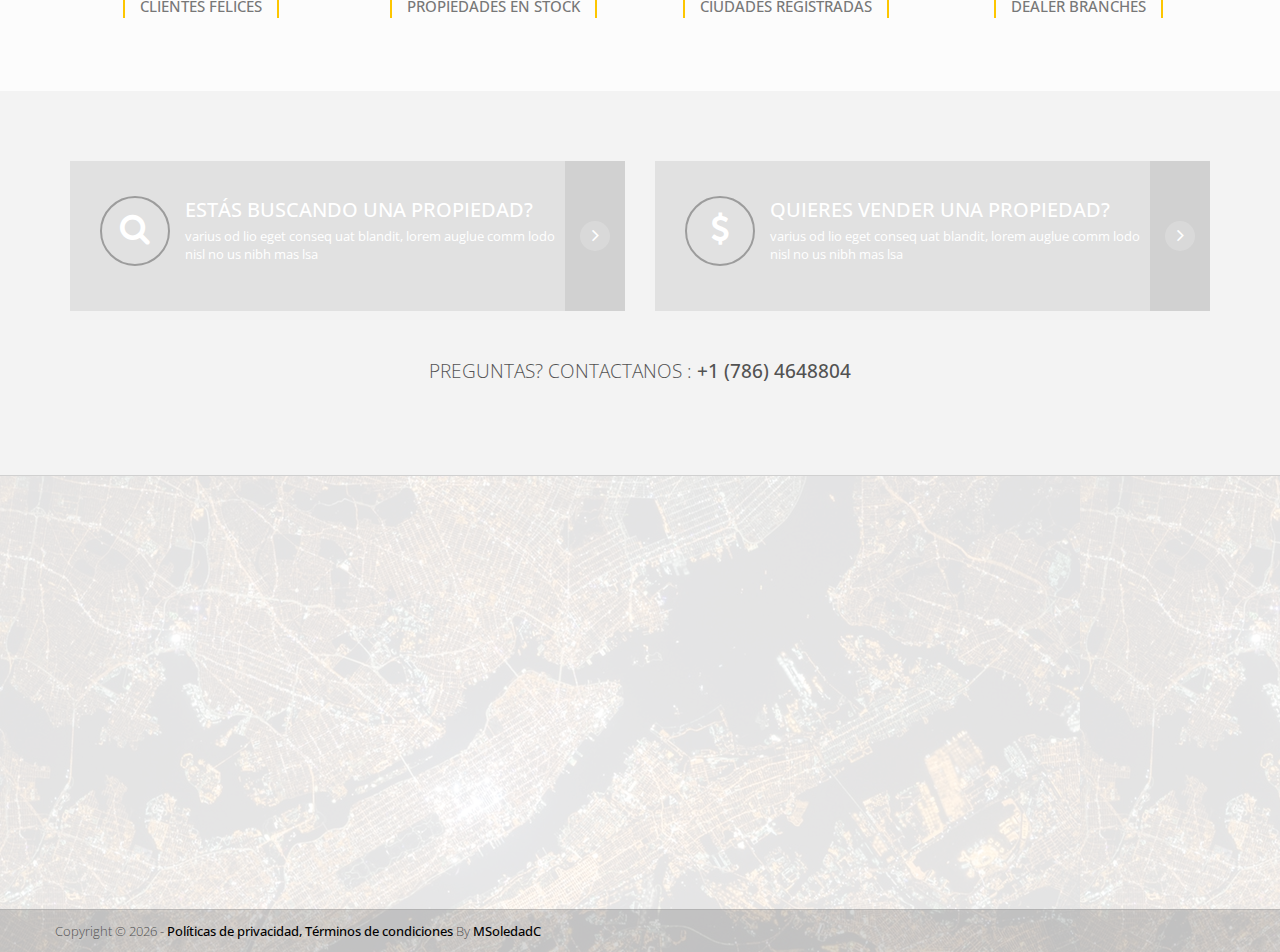
==== commit 8dc3464e: "se agrega seccion sobre mi" ====
--- a/index.html
+++ b/index.html
@@ -129,18 +129,63 @@
         </div><!-- /.container-fluid -->
     </nav>
     <!-- End of nav bar -->
-
     <div class="slider-area">
         <div class="slider">
             <div id="bg-slider" class="owl-carousel owl-theme">
 
+                <div class="item">
+                    <img src="assets/img/inicio/4.jpg" alt="GTA V">
+                    <div class="slider-content">
+                        <span class="d-inline-block bg-success text-white px-3 mb-3 property-offer-type rounded">For
+                            Rent</span>
+                        <h1 class="mb-2">871 Crenshaw Blvd</h1>
+                        <p class="mb-5"><strong class="h2 text-success font-weight-bold">$2,250,500</strong></p>
+                        <p><a href="#" class="btn btn-white btn-outline-white py-3 px-5 rounded-0 btn-2">See Details</a>
+                        </p>
+                    </div>
+                </div>
+
+                <div class="item">
+                    <img src="assets/img/inicio/6.jpg" alt="The Last of us">
+                    <div class="slider-content">
+                        <span class="d-inline-block bg-success text-white px-3 mb-3 property-offer-type rounded">For
+                            Rent</span>
+                        <h1 class="mb-2">871 Crenshaw Blvd</h1>
+                        <p class="mb-5"><strong class="h2 text-success font-weight-bold">$2,250,500</strong></p>
+                        <p><a href="#" class="btn btn-white btn-outline-white py-3 px-5 rounded-0 btn-2">See Details</a>
+                        </p>
+                    </div>
+                </div>
+
+                <div class="item">
+                    <img src="assets/img/inicio/2.jpg" alt="GTA V">
+                    <div class="slider-content">
+                        <span class="d-inline-block bg-success text-white px-3 mb-3 property-offer-type rounded">For
+                            Rent</span>
+                        <h1 class="mb-2">871 Crenshaw Blvd</h1>
+                        <p class="mb-5"><strong class="h2 text-success font-weight-bold">$2,250,500</strong></p>
+                        <p><a href="#" class="btn btn-white btn-outline-white py-3 px-5 rounded-0 btn-2">See Details</a>
+                        </p>
+                    </div>
+                </div>
+
+            </div>
+        </div>
+    </div>
+
+    <!--<div class="slider-area">
+        <div class="slider">
+            <div id="bg-slider" class="owl-carousel owl-theme">
+
                 <div class="item"><img src="assets/img/inicio/4.jpg" alt="GTA V"></div>
                 <div class="item"><img src="assets/img/inicio/6.jpg" alt="The Last of us"></div>
                 <div class="item"><img src="assets/img/inicio/2.jpg" alt="GTA V"></div>
 
             </div>
-        </div>
-        <!-- <div class="slider-content">
+        </div>-->
+
+
+    <!-- <div class="slider-content">
                 <div class="row">
                     <div class="col-lg-8 col-lg-offset-2 col-md-10 col-md-offset-1 col-sm-12">
                         <h1>Real Estate</h1>
@@ -325,478 +370,499 @@
             </div>
         </div> -->
 
-        <!-- property area -->
-        <div class="content-area home-area-1 recent-property" style="background-color: #FCFCFC; padding-bottom: 55px;">
+    <div class="section-sobremi">
+
+        <div class="col-md-6" data-aos="fade-up" data-aos-delay="100">
+            <img src="assets/img/sobremi/profile pic.JPG" alt="Image" class="img-fluid">
+        </div>
+        <div class="col-md-5 ml-auto" data-aos="fade-up" data-aos-delay="200">
+            <div class="site-section-title">
+                <h2>Sobre Mí</h2>
+            </div>
+            <p class="lead"> Agente inmobiliario licenciado con una amplia conciencia del sector, una increíble pasión por el mercado 
+                y extraordinaria visión del mercado de la Florida. </p>
+            <p>Como especialista local, promueve su experiencia en conectar con sus clientes a desarrollar sus deseos e impulsar sus inversiones pensadas, guiándolos profesional y diligentemente en cada paso del proceso.
+                Tras graduarse como profesional Inmobiliario, inicio su trayectoria con una visión clara de marcar la diferencia en el mundo del Real Estate donde con conocimientos integrales del mercado y una capacidad profesional muy grande podía unir las aspiraciones, preferencias y objetivos de sus clientes con las potenciales oportunidades y proyectos más cautivadores de Miami.
+                Ser un modelo de orientación y apoyo durante cada paso del proceso, brindando asistencia inquebrantable, asegurándose de comprender los estilos de vida, necesidades y deseos de sus clientes y adaptando su enfoque para superar las expectativas; ha construido significativas relaciones con cada uno de ellos.
+                Sebastian; dedicado profesional nominado al agente del ano en 2023 es una referencial local inmobiliaria y un confiado amante de la cultura vibrante y la belleza incomparable de Miami
+                </p>
+            <p><a href="#" class="btn btn-outline-primary rounded-0 py-2 px-5">Contactar</a></p>
+        </div>
+
+    </div>
+
+    <!-- property area -->
+    <div class="content-area home-area-1 recent-property" style="background-color: #FCFCFC; padding-bottom: 55px;">
+        <div class="container">
+            <div class="row">
+                <div class="col-md-10 col-md-offset-1 col-sm-12 text-center page-title">
+                    <!-- /.feature title -->
+                    <h2>Top Propiedades</h2>
+                    <p>Nulla quis dapibus nisl. Suspendisse ultricies commodo arcu nec pretium. Nullam sed arcu
+                        ultricies . </p>
+                </div>
+            </div>
+
+            <div class="row">
+                <div class="proerty-th">
+                    <div class="col-sm-6 col-md-3 p0">
+                        <div class="box-two proerty-item">
+                            <div class="item-thumb">
+                                <a href="property-1.html"><img src="assets/img/demo/property-1.jpg"></a>
+                            </div>
+                            <div class="item-entry overflow">
+                                <h5><a href="property-1.html">Super nice villa </a></h5>
+                                <div class="dot-hr"></div>
+                                <span class="pull-left"><b>Area :</b> 120m </span>
+                                <span class="proerty-price pull-right">$ 300,000</span>
+                            </div>
+                        </div>
+                    </div>
+
+                    <div class="col-sm-6 col-md-3 p0">
+                        <div class="box-two proerty-item">
+                            <div class="item-thumb">
+                                <a href="property-2.html"><img src="assets/img/demo/property-2.jpg"></a>
+                            </div>
+                            <div class="item-entry overflow">
+                                <h5><a href="property-2.html">Super nice villa </a></h5>
+                                <div class="dot-hr"></div>
+                                <span class="pull-left"><b>Area :</b> 120m </span>
+                                <span class="proerty-price pull-right">$ 300,000</span>
+                            </div>
+                        </div>
+                    </div>
+
+                    <div class="col-sm-6 col-md-3 p0">
+                        <div class="box-two proerty-item">
+                            <div class="item-thumb">
+                                <a href="property-3.html"><img src="assets/img/demo/property-3.jpg"></a>
+
+                            </div>
+                            <div class="item-entry overflow">
+                                <h5><a href="property-3.html">Super nice villa </a></h5>
+                                <div class="dot-hr"></div>
+                                <span class="pull-left"><b>Area :</b> 120m </span>
+                                <span class="proerty-price pull-right">$ 300,000</span>
+                            </div>
+                        </div>
+                    </div>
+
+                    <div class="col-sm-6 col-md-3 p0">
+                        <div class="box-two proerty-item">
+                            <div class="item-thumb">
+                                <a href="property-1.html"><img src="assets/img/demo/property-4.jpg"></a>
+
+                            </div>
+                            <div class="item-entry overflow">
+                                <h5><a href="property-1.html">Super nice villa </a></h5>
+                                <div class="dot-hr"></div>
+                                <span class="pull-left"><b>Area :</b> 120m </span>
+                                <span class="proerty-price pull-right">$ 300,000</span>
+                            </div>
+                        </div>
+                    </div>
+
+
+                    <div class="col-sm-6 col-md-3 p0">
+                        <div class="box-two proerty-item">
+                            <div class="item-thumb">
+                                <a href="property-3.html"><img src="assets/img/demo/property-2.jpg"></a>
+                            </div>
+                            <div class="item-entry overflow">
+                                <h5><a href="property-3.html">Super nice villa </a></h5>
+                                <div class="dot-hr"></div>
+                                <span class="pull-left"><b>Area :</b> 120m </span>
+                                <span class="proerty-price pull-right">$ 300,000</span>
+                            </div>
+                        </div>
+                    </div>
+
+                    <div class="col-sm-6 col-md-3 p0">
+                        <div class="box-two proerty-item">
+                            <div class="item-thumb">
+                                <a href="property-2.html"><img src="assets/img/demo/property-4.jpg"></a>
+                            </div>
+                            <div class="item-entry overflow">
+                                <h5><a href="property-2.html">Super nice villa </a></h5>
+                                <div class="dot-hr"></div>
+                                <span class="pull-left"><b>Area :</b> 120m </span>
+                                <span class="proerty-price pull-right">$ 300,000</span>
+                            </div>
+                        </div>
+                    </div>
+
+                    <div class="col-sm-6 col-md-3 p0">
+                        <div class="box-two proerty-item">
+                            <div class="item-thumb">
+                                <a href="property-1.html"><img src="assets/img/demo/property-3.jpg"></a>
+                            </div>
+                            <div class="item-entry overflow">
+                                <h5><a href="property-1.html">Super nice villa </a></h5>
+                                <div class="dot-hr"></div>
+                                <span class="pull-left"><b>Area :</b> 120m </span>
+                                <span class="proerty-price pull-right">$ 300,000</span>
+                            </div>
+                        </div>
+                    </div>
+
+                    <div class="col-sm-6 col-md-3 p0">
+                        <div class="box-tree more-proerty text-center">
+                            <div class="item-tree-icon">
+                                <i class="fa fa-th"></i>
+                            </div>
+                            <div class="more-entry overflow">
+                                <h5><a href="property-1.html">NO PUEDES DECIDIR ? </a></h5>
+                                <h5 class="tree-sub-ttl">Mostrar todas las propiedades</h5>
+                                <button class="btn border-btn more-black" value="All properties">Todas las
+                                    propiedades</button>
+                            </div>
+                        </div>
+                    </div>
+
+                </div>
+            </div>
+        </div>
+    </div>
+
+    <!--Welcome area -->
+    <div class="Welcome-area">
+        <div class="container">
+            <div class="row">
+                <div class="col-md-12 Welcome-entry  col-sm-12">
+                    <div class="col-md-5 col-md-offset-2 col-sm-6 col-xs-12">
+                        <div class="welcome_text wow fadeInLeft" data-wow-delay="0.3s" data-wow-offset="100">
+                            <div class="row">
+                                <div class="col-md-10 col-md-offset-1 col-sm-12 text-center page-title">
+                                    <!-- /.feature title -->
+                                    <h2>Real Estate </h2>
+                                </div>
+                            </div>
+                        </div>
+                    </div>
+                    <div class="col-md-5 col-sm-6 col-xs-12">
+                        <div class="welcome_services wow fadeInRight" data-wow-delay="0.3s" data-wow-offset="100">
+                            <div class="row">
+                                <div class="col-xs-6 m-padding">
+                                    <div class="welcome-estate">
+                                        <div class="welcome-icon">
+                                            <i class="pe-7s-home pe-4x"></i>
+                                        </div>
+                                        <h3>Propiedades</h3>
+                                    </div>
+                                </div>
+                                <div class="col-xs-6 m-padding">
+                                    <div class="welcome-estate">
+                                        <div class="welcome-icon">
+                                            <i class="pe-7s-map pe-4x"></i>
+                                        </div>
+                                        <h3>Residencial</h3>
+                                    </div>
+                                </div>
+
+
+                                <div class="col-xs-12 text-center">
+                                    <i class="welcome-circle"></i>
+                                </div>
+
+                                <div class="col-xs-6 m-padding">
+                                    <div class="welcome-estate">
+                                        <div class="welcome-icon">
+                                            <i class="pe-7s-config pe-4x"></i>
+                                        </div>
+                                        <h3>Pre-construcción</h3>
+                                    </div>
+                                </div>
+                                <div class="col-xs-6 m-padding">
+                                    <div class="welcome-estate">
+                                        <div class="welcome-icon">
+                                            <i class="pe-7s-help2 pe-4x"></i>
+                                        </div>
+                                        <h3>Ayuda </h3>
+                                    </div>
+                                </div>
+
+                            </div>
+                        </div>
+                    </div>
+                </div>
+            </div>
+        </div>
+    </div>
+
+
+
+    <!-- Count area -->
+    <div class="count-area">
+        <div class="container">
+            <div class="row">
+                <div class="col-md-10 col-md-offset-1 col-sm-12 text-center page-title">
+                    <!-- /.feature title -->
+                    <h2>PUEDES CONFÍAR EN NOSOTROS </h2>
+                </div>
+            </div>
+            <div class="row">
+                <div class="col-md-12 col-xs-12 percent-blocks m-main" data-waypoint-scroll="true">
+                    <div class="row">
+                        <div class="col-sm-3 col-xs-6">
+                            <div class="count-item">
+                                <div class="count-item-circle">
+                                    <span class="pe-7s-users"></span>
+                                </div>
+                                <div class="chart" data-percent="5000">
+                                    <h2 class="percent" id="counter">0</h2>
+                                    <h5>CLIENTES FELICES </h5>
+                                </div>
+                            </div>
+                        </div>
+                        <div class="col-sm-3 col-xs-6">
+                            <div class="count-item">
+                                <div class="count-item-circle">
+                                    <span class="pe-7s-home"></span>
+                                </div>
+                                <div class="chart" data-percent="12000">
+                                    <h2 class="percent" id="counter1">0</h2>
+                                    <h5>Propiedades en Stock</h5>
+                                </div>
+                            </div>
+                        </div>
+                        <div class="col-sm-3 col-xs-6">
+                            <div class="count-item">
+                                <div class="count-item-circle">
+                                    <span class="pe-7s-flag"></span>
+                                </div>
+                                <div class="chart" data-percent="120">
+                                    <h2 class="percent" id="counter2">0</h2>
+                                    <h5>Ciudades Registradas </h5>
+                                </div>
+                            </div>
+                        </div>
+                        <div class="col-sm-3 col-xs-6">
+                            <div class="count-item">
+                                <div class="count-item-circle">
+                                    <span class="pe-7s-graph2"></span>
+                                </div>
+                                <div class="chart" data-percent="5000">
+                                    <h2 class="percent" id="counter3">5000</h2>
+                                    <h5>DEALER BRANCHES</h5>
+                                </div>
+                            </div>
+
+                        </div>
+                    </div>
+                </div>
+            </div>
+        </div>
+    </div>
+
+    <!-- boy-sale area -->
+    <div class="boy-sale-area">
+        <div class="container">
+            <div class="row">
+
+                <div class="col-md-6 col-sm-10 col-sm-offset-1 col-md-offset-0 col-xs-12">
+                    <div class="asks-first">
+                        <div class="asks-first-circle">
+                            <span class="fa fa-search"></span>
+                        </div>
+                        <div class="asks-first-info">
+                            <h2>ESTÁS BUSCANDO UNA Propiedad?</h2>
+                            <p> varius od lio eget conseq uat blandit, lorem auglue comm lodo nisl no us nibh mas
+                                lsa</p>
+                        </div>
+                        <div class="asks-first-arrow">
+                            <a href="properties.html"><span class="fa fa-angle-right"></span></a>
+                        </div>
+                    </div>
+                </div>
+                <div class="col-md-6 col-sm-10 col-sm-offset-1 col-xs-12 col-md-offset-0">
+                    <div class="asks-first">
+                        <div class="asks-first-circle">
+                            <span class="fa fa-usd"></span>
+                        </div>
+                        <div class="asks-first-info">
+                            <h2>quieres vender una Propiedad?</h2>
+                            <p> varius od lio eget conseq uat blandit, lorem auglue comm lodo nisl no us nibh mas
+                                lsa</p>
+                        </div>
+                        <div class="asks-first-arrow">
+                            <a href="properties.html"><span class="fa fa-angle-right"></span></a>
+                        </div>
+                    </div>
+                </div>
+                <div class="col-xs-12">
+                    <p class="asks-call">PREGUNTAS? CONTACTANOS : <span class="strong"> +1 (786) 4648804</span></p>
+                </div>
+            </div>
+        </div>
+    </div>
+
+    <!-- Footer area-->
+    <div class="footer-area">
+
+        <div class=" footer">
             <div class="container">
                 <div class="row">
-                    <div class="col-md-10 col-md-offset-1 col-sm-12 text-center page-title">
-                        <!-- /.feature title -->
-                        <h2>Top Propiedades</h2>
-                        <p>Nulla quis dapibus nisl. Suspendisse ultricies commodo arcu nec pretium. Nullam sed arcu
-                            ultricies . </p>
-                    </div>
-                </div>
-
-                <div class="row">
-                    <div class="proerty-th">
-                        <div class="col-sm-6 col-md-3 p0">
-                            <div class="box-two proerty-item">
-                                <div class="item-thumb">
-                                    <a href="property-1.html"><img src="assets/img/demo/property-1.jpg"></a>
-                                </div>
-                                <div class="item-entry overflow">
-                                    <h5><a href="property-1.html">Super nice villa </a></h5>
-                                    <div class="dot-hr"></div>
-                                    <span class="pull-left"><b>Area :</b> 120m </span>
-                                    <span class="proerty-price pull-right">$ 300,000</span>
-                                </div>
-                            </div>
-                        </div>
-
-                        <div class="col-sm-6 col-md-3 p0">
-                            <div class="box-two proerty-item">
-                                <div class="item-thumb">
-                                    <a href="property-2.html"><img src="assets/img/demo/property-2.jpg"></a>
-                                </div>
-                                <div class="item-entry overflow">
-                                    <h5><a href="property-2.html">Super nice villa </a></h5>
-                                    <div class="dot-hr"></div>
-                                    <span class="pull-left"><b>Area :</b> 120m </span>
-                                    <span class="proerty-price pull-right">$ 300,000</span>
-                                </div>
-                            </div>
-                        </div>
-
-                        <div class="col-sm-6 col-md-3 p0">
-                            <div class="box-two proerty-item">
-                                <div class="item-thumb">
-                                    <a href="property-3.html"><img src="assets/img/demo/property-3.jpg"></a>
-
-                                </div>
-                                <div class="item-entry overflow">
-                                    <h5><a href="property-3.html">Super nice villa </a></h5>
-                                    <div class="dot-hr"></div>
-                                    <span class="pull-left"><b>Area :</b> 120m </span>
-                                    <span class="proerty-price pull-right">$ 300,000</span>
-                                </div>
-                            </div>
-                        </div>
-
-                        <div class="col-sm-6 col-md-3 p0">
-                            <div class="box-two proerty-item">
-                                <div class="item-thumb">
-                                    <a href="property-1.html"><img src="assets/img/demo/property-4.jpg"></a>
-
-                                </div>
-                                <div class="item-entry overflow">
-                                    <h5><a href="property-1.html">Super nice villa </a></h5>
-                                    <div class="dot-hr"></div>
-                                    <span class="pull-left"><b>Area :</b> 120m </span>
-                                    <span class="proerty-price pull-right">$ 300,000</span>
-                                </div>
-                            </div>
-                        </div>
-
-
-                        <div class="col-sm-6 col-md-3 p0">
-                            <div class="box-two proerty-item">
-                                <div class="item-thumb">
-                                    <a href="property-3.html"><img src="assets/img/demo/property-2.jpg"></a>
-                                </div>
-                                <div class="item-entry overflow">
-                                    <h5><a href="property-3.html">Super nice villa </a></h5>
-                                    <div class="dot-hr"></div>
-                                    <span class="pull-left"><b>Area :</b> 120m </span>
-                                    <span class="proerty-price pull-right">$ 300,000</span>
-                                </div>
-                            </div>
-                        </div>
-
-                        <div class="col-sm-6 col-md-3 p0">
-                            <div class="box-two proerty-item">
-                                <div class="item-thumb">
-                                    <a href="property-2.html"><img src="assets/img/demo/property-4.jpg"></a>
-                                </div>
-                                <div class="item-entry overflow">
-                                    <h5><a href="property-2.html">Super nice villa </a></h5>
-                                    <div class="dot-hr"></div>
-                                    <span class="pull-left"><b>Area :</b> 120m </span>
-                                    <span class="proerty-price pull-right">$ 300,000</span>
-                                </div>
-                            </div>
-                        </div>
-
-                        <div class="col-sm-6 col-md-3 p0">
-                            <div class="box-two proerty-item">
-                                <div class="item-thumb">
-                                    <a href="property-1.html"><img src="assets/img/demo/property-3.jpg"></a>
-                                </div>
-                                <div class="item-entry overflow">
-                                    <h5><a href="property-1.html">Super nice villa </a></h5>
-                                    <div class="dot-hr"></div>
-                                    <span class="pull-left"><b>Area :</b> 120m </span>
-                                    <span class="proerty-price pull-right">$ 300,000</span>
-                                </div>
-                            </div>
-                        </div>
-
-                        <div class="col-sm-6 col-md-3 p0">
-                            <div class="box-tree more-proerty text-center">
-                                <div class="item-tree-icon">
-                                    <i class="fa fa-th"></i>
-                                </div>
-                                <div class="more-entry overflow">
-                                    <h5><a href="property-1.html">NO PUEDES DECIDIR ? </a></h5>
-                                    <h5 class="tree-sub-ttl">Mostrar todas las propiedades</h5>
-                                    <button class="btn border-btn more-black" value="All properties">Todas las
-                                        propiedades</button>
-                                </div>
-                            </div>
-                        </div>
-
-                    </div>
-                </div>
-            </div>
-        </div>
-
-        <!--Welcome area -->
-        <div class="Welcome-area">
+
+                    <div class="col-md-3 col-sm-6 wow fadeInRight animated">
+                        <div class="single-footer">
+                            <h4>Sobre Mí </h4>
+                            <div class="footer-title-line"></div>
+
+                            <H1 class="wow pulse" data-wow-delay="1s">Sebastian Carranza</H1>
+                            <p>Lorem ipsum dolor cum necessitatibus su quisquam molestias. Vel unde, blanditiis.</p>
+                            <ul class="footer-adress">
+                                <li><i class="pe-7s-map-marker strong"> </i> 9089 your adress her</li>
+                                <li><i class="pe-7s-mail strong"> </i> sebastian@miamiliferealty.com</li>
+                                <li><i class="pe-7s-call strong"> </i> +1 (786) 4648804</li>
+                            </ul>
+                        </div>
+                    </div>
+                    <div class="col-md-3 col-sm-6 wow fadeInRight animated">
+                        <div class="single-footer">
+                            <h4>Enlaces Rápidos </h4>
+                            <div class="footer-title-line"></div>
+                            <ul class="footer-menu">
+                                <li><a href="properties.html">Properties</a> </li>
+                                <li><a href="#">Services</a> </li>
+                                <li><a href="submit-property.html">Submit property </a></li>
+                                <li><a href="contact.html">Contacto</a></li>
+                                <li><a href="faq.html">fqa</a> </li>
+                                <li><a href="faq.html">Terms </a> </li>
+                            </ul>
+                        </div>
+                    </div>
+                    <div class="col-md-3 col-sm-6 wow fadeInRight animated">
+                        <div class="single-footer">
+                            <h4>Últimas Noticias</h4>
+                            <div class="footer-title-line"></div>
+                            <ul class="footer-blog">
+                                <li>
+                                    <div class="col-md-3 col-sm-4 col-xs-4 blg-thumb p0">
+                                        <a href="single.html">
+                                            <img src="assets/img/demo/small-proerty-2.jpg">
+                                        </a>
+                                        <span class="blg-date">12-12-2016</span>
+
+                                    </div>
+                                    <div class="col-md-8  col-sm-8 col-xs-8  blg-entry">
+                                        <h6> <a href="single.html">Add news functions </a></h6>
+                                        <p style="line-height: 17px; padding: 8px 2px;">Lorem ipsum dolor sit amet,
+                                            nulla ...</p>
+                                    </div>
+                                </li>
+
+                                <li>
+                                    <div class="col-md-3 col-sm-4 col-xs-4 blg-thumb p0">
+                                        <a href="single.html">
+                                            <img src="assets/img/demo/small-proerty-2.jpg">
+                                        </a>
+                                        <span class="blg-date">12-12-2016</span>
+
+                                    </div>
+                                    <div class="col-md-8  col-sm-8 col-xs-8  blg-entry">
+                                        <h6> <a href="single.html">Add news functions </a></h6>
+                                        <p style="line-height: 17px; padding: 8px 2px;">Lorem ipsum dolor sit amet,
+                                            nulla ...</p>
+                                    </div>
+                                </li>
+
+                                <li>
+                                    <div class="col-md-3 col-sm-4 col-xs-4 blg-thumb p0">
+                                        <a href="single.html">
+                                            <img src="assets/img/demo/small-proerty-2.jpg">
+                                        </a>
+                                        <span class="blg-date">12-12-2016</span>
+
+                                    </div>
+                                    <div class="col-md-8  col-sm-8 col-xs-8  blg-entry">
+                                        <h6> <a href="single.html">Add news functions </a></h6>
+                                        <p style="line-height: 17px; padding: 8px 2px;">Lorem ipsum dolor sit amet,
+                                            nulla ...</p>
+                                    </div>
+                                </li>
+
+
+                            </ul>
+                        </div>
+                    </div>
+                    <div class="col-md-3 col-sm-6 wow fadeInRight animated">
+                        <div class="single-footer news-letter">
+                            <h4>Stay in touch</h4>
+                            <div class="footer-title-line"></div>
+                            <p>Lorem ipsum dolor sit amet, nulla suscipit similique quisquam molestias. Vel unde,
+                                blanditiis.</p>
+
+                            <form>
+                                <div class="input-group">
+                                    <input class="form-control" type="text" placeholder="E-mail ... ">
+                                    <span class="input-group-btn">
+                                        <button class="btn btn-primary subscribe" type="button"><i
+                                                class="pe-7s-paper-plane pe-2x"></i></button>
+                                    </span>
+                                </div>
+                                <!-- /input-group -->
+                            </form>
+
+                            <div class="social pull-right">
+                                <ul>
+                                    <li><a class="wow fadeInUp animated" href="https://whatsapp.com/"><i
+                                                class="fa fa-whatsapp"></i></a></li>
+                                    <li><a class="wow fadeInUp animated" href="https://www.facebook.com/"
+                                            data-wow-delay="0.2s"><i class="fa fa-facebook"></i></a></li>
+                                    <li><a class="wow fadeInUp animated" href="https://instagram.com/"
+                                            data-wow-delay="0.4s"><i class="fa fa-instagram"></i></a></li>
+                                </ul>
+                            </div>
+                        </div>
+                    </div>
+
+                </div>
+            </div>
+        </div>
+
+        <div class="footer-copy text-center">
             <div class="container">
                 <div class="row">
-                    <div class="col-md-12 Welcome-entry  col-sm-12">
-                        <div class="col-md-5 col-md-offset-2 col-sm-6 col-xs-12">
-                            <div class="welcome_text wow fadeInLeft" data-wow-delay="0.3s" data-wow-offset="100">
-                                <div class="row">
-                                    <div class="col-md-10 col-md-offset-1 col-sm-12 text-center page-title">
-                                        <!-- /.feature title -->
-                                        <h2>Real Estate </h2>
-                                    </div>
-                                </div>
-                            </div>
-                        </div>
-                        <div class="col-md-5 col-sm-6 col-xs-12">
-                            <div class="welcome_services wow fadeInRight" data-wow-delay="0.3s" data-wow-offset="100">
-                                <div class="row">
-                                    <div class="col-xs-6 m-padding">
-                                        <div class="welcome-estate">
-                                            <div class="welcome-icon">
-                                                <i class="pe-7s-home pe-4x"></i>
-                                            </div>
-                                            <h3>Propiedades</h3>
-                                        </div>
-                                    </div>
-                                    <div class="col-xs-6 m-padding">
-                                        <div class="welcome-estate">
-                                            <div class="welcome-icon">
-                                                <i class="pe-7s-users pe-4x"></i>
-                                            </div>
-                                            <h3>Residencial</h3>
-                                        </div>
-                                    </div>
-
-
-                                    <div class="col-xs-12 text-center">
-                                        <i class="welcome-circle"></i>
-                                    </div>
-
-                                    <div class="col-xs-6 m-padding">
-                                        <div class="welcome-estate">
-                                            <div class="welcome-icon">
-                                                <i class="pe-7s-notebook pe-4x"></i>
-                                            </div>
-                                            <h3>Pre-construcción</h3>
-                                        </div>
-                                    </div>
-                                    <div class="col-xs-6 m-padding">
-                                        <div class="welcome-estate">
-                                            <div class="welcome-icon">
-                                                <i class="pe-7s-help2 pe-4x"></i>
-                                            </div>
-                                            <h3>Ayuda </h3>
-                                        </div>
-                                    </div>
-
-                                </div>
-                            </div>
-                        </div>
-                    </div>
-                </div>
-            </div>
-        </div>
-
-        
-
-        <!-- Count area -->
-        <div class="count-area">
-            <div class="container">
-                <div class="row">
-                    <div class="col-md-10 col-md-offset-1 col-sm-12 text-center page-title">
-                        <!-- /.feature title -->
-                        <h2>PUEDES CONFÍAR EN NOSOTROS </h2>
-                    </div>
-                </div>
-                <div class="row">
-                    <div class="col-md-12 col-xs-12 percent-blocks m-main" data-waypoint-scroll="true">
-                        <div class="row">
-                            <div class="col-sm-3 col-xs-6">
-                                <div class="count-item">
-                                    <div class="count-item-circle">
-                                        <span class="pe-7s-users"></span>
-                                    </div>
-                                    <div class="chart" data-percent="5000">
-                                        <h2 class="percent" id="counter">0</h2>
-                                        <h5>CLIENTES FELICES </h5>
-                                    </div>
-                                </div>
-                            </div>
-                            <div class="col-sm-3 col-xs-6">
-                                <div class="count-item">
-                                    <div class="count-item-circle">
-                                        <span class="pe-7s-home"></span>
-                                    </div>
-                                    <div class="chart" data-percent="12000">
-                                        <h2 class="percent" id="counter1">0</h2>
-                                        <h5>Propiedades en Stock</h5>
-                                    </div>
-                                </div>
-                            </div>
-                            <div class="col-sm-3 col-xs-6">
-                                <div class="count-item">
-                                    <div class="count-item-circle">
-                                        <span class="pe-7s-flag"></span>
-                                    </div>
-                                    <div class="chart" data-percent="120">
-                                        <h2 class="percent" id="counter2">0</h2>
-                                        <h5>Ciudades Registradas </h5>
-                                    </div>
-                                </div>
-                            </div>
-                            <div class="col-sm-3 col-xs-6">
-                                <div class="count-item">
-                                    <div class="count-item-circle">
-                                        <span class="pe-7s-graph2"></span>
-                                    </div>
-                                    <div class="chart" data-percent="5000">
-                                        <h2 class="percent" id="counter3">5000</h2>
-                                        <h5>DEALER BRANCHES</h5>
-                                    </div>
-                                </div>
-
-                            </div>
-                        </div>
-                    </div>
-                </div>
-            </div>
-        </div>
-
-        <!-- boy-sale area -->
-        <div class="boy-sale-area">
-            <div class="container">
-                <div class="row">
-
-                    <div class="col-md-6 col-sm-10 col-sm-offset-1 col-md-offset-0 col-xs-12">
-                        <div class="asks-first">
-                            <div class="asks-first-circle">
-                                <span class="fa fa-search"></span>
-                            </div>
-                            <div class="asks-first-info">
-                                <h2>ESTÁS BUSCANDO UNA Propiedad?</h2>
-                                <p> varius od lio eget conseq uat blandit, lorem auglue comm lodo nisl no us nibh mas
-                                    lsa</p>
-                            </div>
-                            <div class="asks-first-arrow">
-                                <a href="properties.html"><span class="fa fa-angle-right"></span></a>
-                            </div>
-                        </div>
-                    </div>
-                    <div class="col-md-6 col-sm-10 col-sm-offset-1 col-xs-12 col-md-offset-0">
-                        <div class="asks-first">
-                            <div class="asks-first-circle">
-                                <span class="fa fa-usd"></span>
-                            </div>
-                            <div class="asks-first-info">
-                                <h2>quieres vender una Propiedad?</h2>
-                                <p> varius od lio eget conseq uat blandit, lorem auglue comm lodo nisl no us nibh mas
-                                    lsa</p>
-                            </div>
-                            <div class="asks-first-arrow">
-                                <a href="properties.html"><span class="fa fa-angle-right"></span></a>
-                            </div>
-                        </div>
-                    </div>
-                    <div class="col-xs-12">
-                        <p class="asks-call">PREGUNTAS? CONTACTANOS : <span class="strong"> +1 (786) 4648804</span></p>
-                    </div>
-                </div>
-            </div>
-        </div>
-
-        <!-- Footer area-->
-        <div class="footer-area">
-
-            <div class=" footer">
-                <div class="container">
-                    <div class="row">
-
-                        <div class="col-md-3 col-sm-6 wow fadeInRight animated">
-                            <div class="single-footer">
-                                <h4>Sobre Mí </h4>
-                                <div class="footer-title-line"></div>
-
-                                <H1 class="wow pulse" data-wow-delay="1s">Sebastian Carranza</H1>
-                                <p>Lorem ipsum dolor cum necessitatibus su quisquam molestias. Vel unde, blanditiis.</p>
-                                <ul class="footer-adress">
-                                    <li><i class="pe-7s-map-marker strong"> </i> 9089 your adress her</li>
-                                    <li><i class="pe-7s-mail strong"> </i> sebastian@miamiliferealty.com</li>
-                                    <li><i class="pe-7s-call strong"> </i> +1 (786) 4648804</li>
-                                </ul>
-                            </div>
-                        </div>
-                        <div class="col-md-3 col-sm-6 wow fadeInRight animated">
-                            <div class="single-footer">
-                                <h4>Enlaces Rápidos </h4>
-                                <div class="footer-title-line"></div>
-                                <ul class="footer-menu">
-                                    <li><a href="properties.html">Properties</a> </li>
-                                    <li><a href="#">Services</a> </li>
-                                    <li><a href="submit-property.html">Submit property </a></li>
-                                    <li><a href="contact.html">Contacto</a></li>
-                                    <li><a href="faq.html">fqa</a> </li>
-                                    <li><a href="faq.html">Terms </a> </li>
-                                </ul>
-                            </div>
-                        </div>
-                        <div class="col-md-3 col-sm-6 wow fadeInRight animated">
-                            <div class="single-footer">
-                                <h4>Últimas Noticias</h4>
-                                <div class="footer-title-line"></div>
-                                <ul class="footer-blog">
-                                    <li>
-                                        <div class="col-md-3 col-sm-4 col-xs-4 blg-thumb p0">
-                                            <a href="single.html">
-                                                <img src="assets/img/demo/small-proerty-2.jpg">
-                                            </a>
-                                            <span class="blg-date">12-12-2016</span>
-
-                                        </div>
-                                        <div class="col-md-8  col-sm-8 col-xs-8  blg-entry">
-                                            <h6> <a href="single.html">Add news functions </a></h6>
-                                            <p style="line-height: 17px; padding: 8px 2px;">Lorem ipsum dolor sit amet,
-                                                nulla ...</p>
-                                        </div>
-                                    </li>
-
-                                    <li>
-                                        <div class="col-md-3 col-sm-4 col-xs-4 blg-thumb p0">
-                                            <a href="single.html">
-                                                <img src="assets/img/demo/small-proerty-2.jpg">
-                                            </a>
-                                            <span class="blg-date">12-12-2016</span>
-
-                                        </div>
-                                        <div class="col-md-8  col-sm-8 col-xs-8  blg-entry">
-                                            <h6> <a href="single.html">Add news functions </a></h6>
-                                            <p style="line-height: 17px; padding: 8px 2px;">Lorem ipsum dolor sit amet,
-                                                nulla ...</p>
-                                        </div>
-                                    </li>
-
-                                    <li>
-                                        <div class="col-md-3 col-sm-4 col-xs-4 blg-thumb p0">
-                                            <a href="single.html">
-                                                <img src="assets/img/demo/small-proerty-2.jpg">
-                                            </a>
-                                            <span class="blg-date">12-12-2016</span>
-
-                                        </div>
-                                        <div class="col-md-8  col-sm-8 col-xs-8  blg-entry">
-                                            <h6> <a href="single.html">Add news functions </a></h6>
-                                            <p style="line-height: 17px; padding: 8px 2px;">Lorem ipsum dolor sit amet,
-                                                nulla ...</p>
-                                        </div>
-                                    </li>
-
-
-                                </ul>
-                            </div>
-                        </div>
-                        <div class="col-md-3 col-sm-6 wow fadeInRight animated">
-                            <div class="single-footer news-letter">
-                                <h4>Stay in touch</h4>
-                                <div class="footer-title-line"></div>
-                                <p>Lorem ipsum dolor sit amet, nulla suscipit similique quisquam molestias. Vel unde,
-                                    blanditiis.</p>
-
-                                <form>
-                                    <div class="input-group">
-                                        <input class="form-control" type="text" placeholder="E-mail ... ">
-                                        <span class="input-group-btn">
-                                            <button class="btn btn-primary subscribe" type="button"><i
-                                                    class="pe-7s-paper-plane pe-2x"></i></button>
-                                        </span>
-                                    </div>
-                                    <!-- /input-group -->
-                                </form>
-
-                                <div class="social pull-right">
-                                    <ul>
-                                        <li><a class="wow fadeInUp animated" href="https://whatsapp.com/"><i
-                                                    class="fa fa-whatsapp"></i></a></li>
-                                        <li><a class="wow fadeInUp animated" href="https://www.facebook.com/"
-                                                data-wow-delay="0.2s"><i class="fa fa-facebook"></i></a></li>
-                                        <li><a class="wow fadeInUp animated" href="https://instagram.com/"
-                                                data-wow-delay="0.4s"><i class="fa fa-instagram"></i></a></li>
-                                    </ul>
-                                </div>
-                            </div>
-                        </div>
-
-                    </div>
-                </div>
-            </div>
-
-            <div class="footer-copy text-center">
-                <div class="container">
-                    <div class="row">
-                        <div class="pull-left">
-                            <span>
-                                Copyright &copy;
-                                <script>document.write(new Date().getFullYear());</script> -
-                                <a href="" target="_blank">Políticas de privacidad, Términos de condiciones</a>
-                                By <a href="https://taplink.cc/msoledadc" target="_blank"> MSoledadC</a>
-                            </span>
-                        </div>
-                        <div class="bottom-menu pull-right">
-                            <ul>
-                                <li><a class="wow fadeInUp animated" href="#" data-wow-delay="0.2s">RealEstate</a></li>
-                                <li><a class="wow fadeInUp animated" href="#" data-wow-delay="0.3s">Propiedad</a></li>
-                                <li><a class="wow fadeInUp animated" href="#" data-wow-delay="0.4s">Faq</a></li>
-                                <li><a class="wow fadeInUp animated" href="#" data-wow-delay="0.6s">Contacto</a></li>
-                            </ul>
-                        </div>
-                    </div>
-                </div>
-            </div>
-
-        </div>
-
-        <script src="assets/js/modernizr-2.6.2.min.js"></script>
-
-        <script src="assets/js/jquery-1.10.2.min.js"></script>
-        <script src="bootstrap/js/bootstrap.min.js"></script>
-        <script src="assets/js/bootstrap-select.min.js"></script>
-        <script src="assets/js/bootstrap-hover-dropdown.js"></script>
-
-        <script src="assets/js/easypiechart.min.js"></script>
-        <script src="assets/js/jquery.easypiechart.min.js"></script>
-
-        <script src="assets/js/owl.carousel.min.js"></script>
-        <script src="assets/js/wow.js"></script>
-
-        <script src="assets/js/icheck.min.js"></script>
-        <script src="assets/js/price-range.js"></script>
-
-        <script src="assets/js/main.js"></script>
+                    <div class="pull-left">
+                        <span>
+                            Copyright &copy;
+                            <script>document.write(new Date().getFullYear());</script> -
+                            <a href="" target="_blank">Políticas de privacidad, Términos de condiciones</a>
+                            By <a href="https://taplink.cc/msoledadc" target="_blank"> MSoledadC</a>
+                        </span>
+                    </div>
+                    <div class="bottom-menu pull-right">
+                        <ul>
+                            <li><a class="wow fadeInUp animated" href="#" data-wow-delay="0.2s">RealEstate</a></li>
+                            <li><a class="wow fadeInUp animated" href="#" data-wow-delay="0.3s">Propiedad</a></li>
+                            <li><a class="wow fadeInUp animated" href="#" data-wow-delay="0.4s">Faq</a></li>
+                            <li><a class="wow fadeInUp animated" href="#" data-wow-delay="0.6s">Contacto</a></li>
+                        </ul>
+                    </div>
+                </div>
+            </div>
+        </div>
+
+    </div>
+
+    <script src="assets/js/modernizr-2.6.2.min.js"></script>
+
+    <script src="assets/js/jquery-1.10.2.min.js"></script>
+    <script src="bootstrap/js/bootstrap.min.js"></script>
+    <script src="assets/js/bootstrap-select.min.js"></script>
+    <script src="assets/js/bootstrap-hover-dropdown.js"></script>
+
+    <script src="assets/js/easypiechart.min.js"></script>
+    <script src="assets/js/jquery.easypiechart.min.js"></script>
+
+    <script src="assets/js/owl.carousel.min.js"></script>
+    <script src="assets/js/wow.js"></script>
+
+    <script src="assets/js/icheck.min.js"></script>
+    <script src="assets/js/price-range.js"></script>
+
+    <script src="assets/js/main.js"></script>
 
 </body>
 
--- a/assets/css/cambios.css
+++ b/assets/css/cambios.css
@@ -25,9 +25,17 @@
 }
 
 .slider {
-    filter: brightness(0.7);
-    width: 110%;
+    
+    width: 100%;
 }
+
+.slider-content {
+    position: absolute;
+    top: 50%;
+    left: 50%;
+    transform: translate(-50%, -50%); 
+}
+
 
 .search-btn, .toggle-btn {
     background-color: skyblue;
@@ -35,4 +43,32 @@
 
 .slider .owl-theme .owl-controls .owl-page span {
     background-color: skyblue;
+    
 }
+
+.bg-success {
+    background-color: #7cbd1e !important;
+    border-radius: 0.25rem !important;
+}
+
+.text-white {
+    color: #fff !important;
+}
+
+/* section-sobremi  */
+
+.section-sobremi {
+    padding: 3em 0;
+}
+
+.img-fluid {
+    max-width: 100%;
+    height: auto;
+}
+
+.btn-outline-primary{
+    color: #1f3c88;
+    background-color: transparent;
+    background-image: none;
+    border-color: #1f3c88;
+}
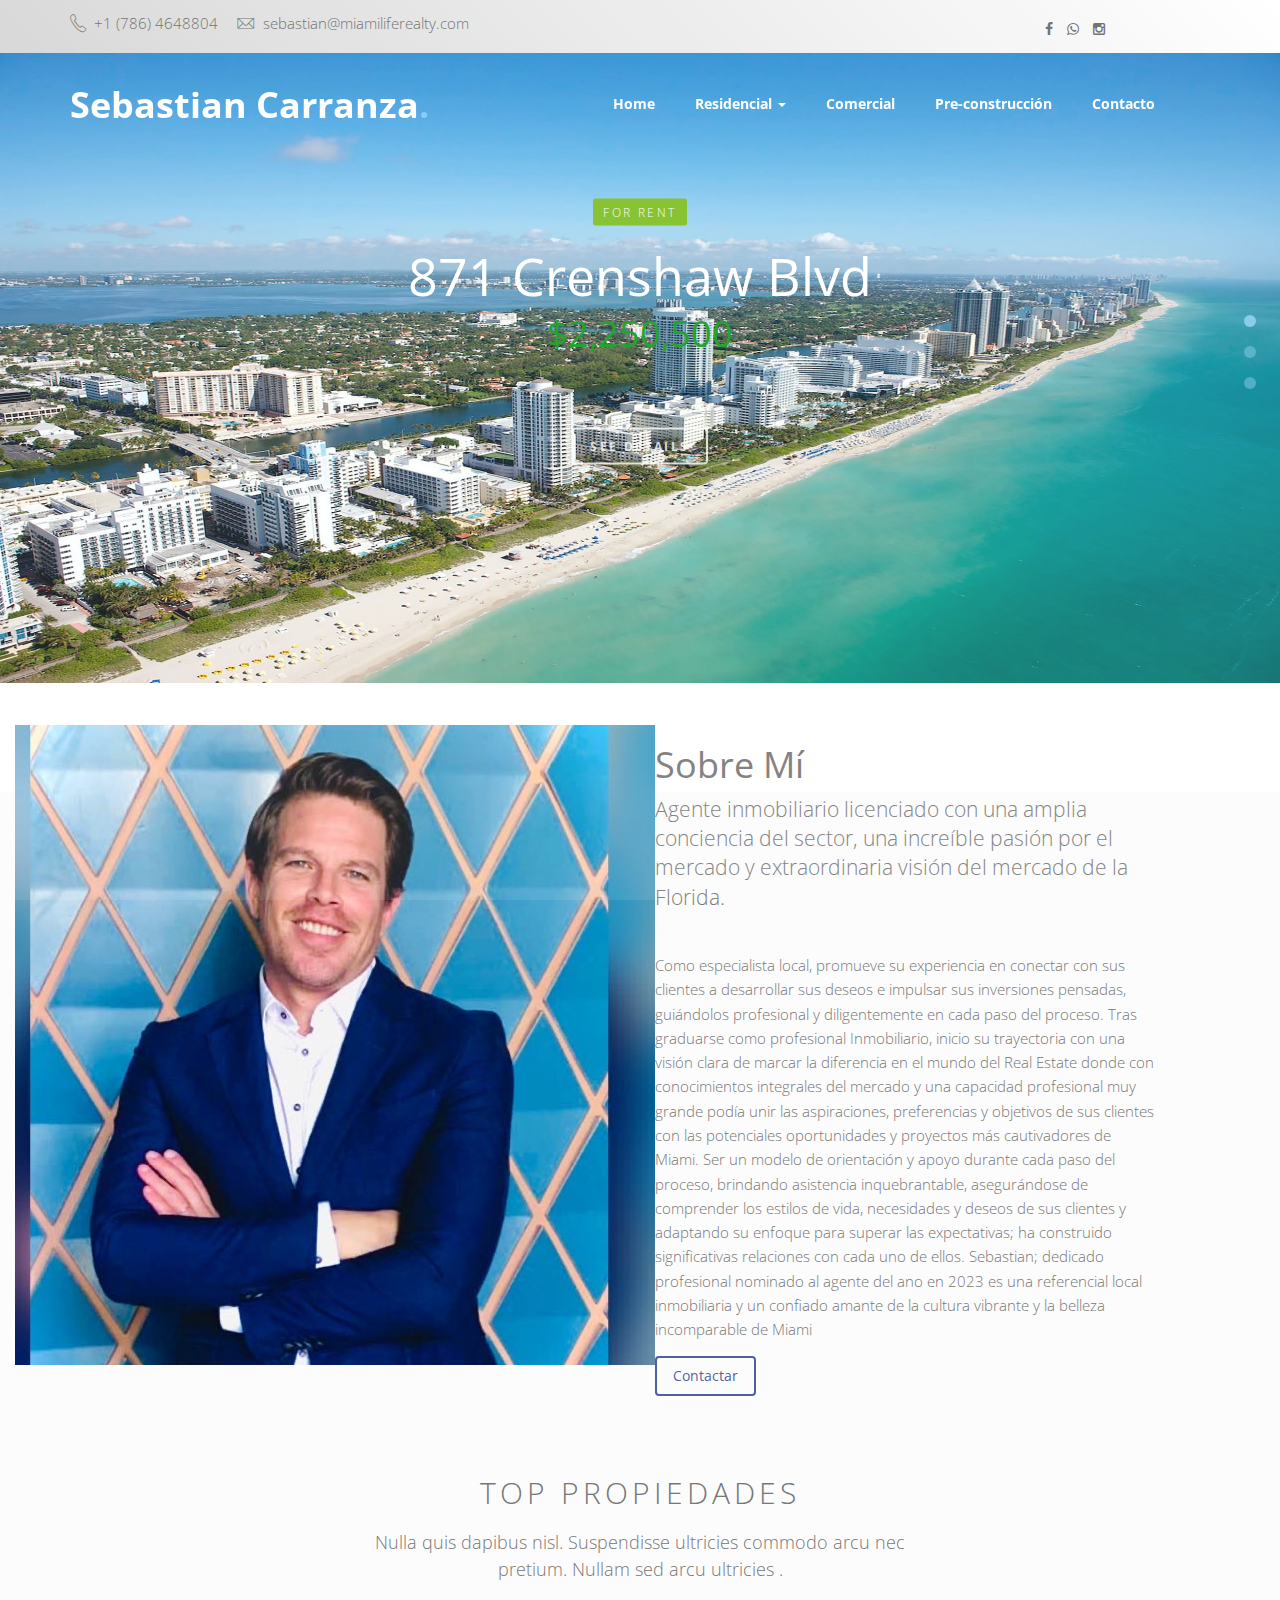
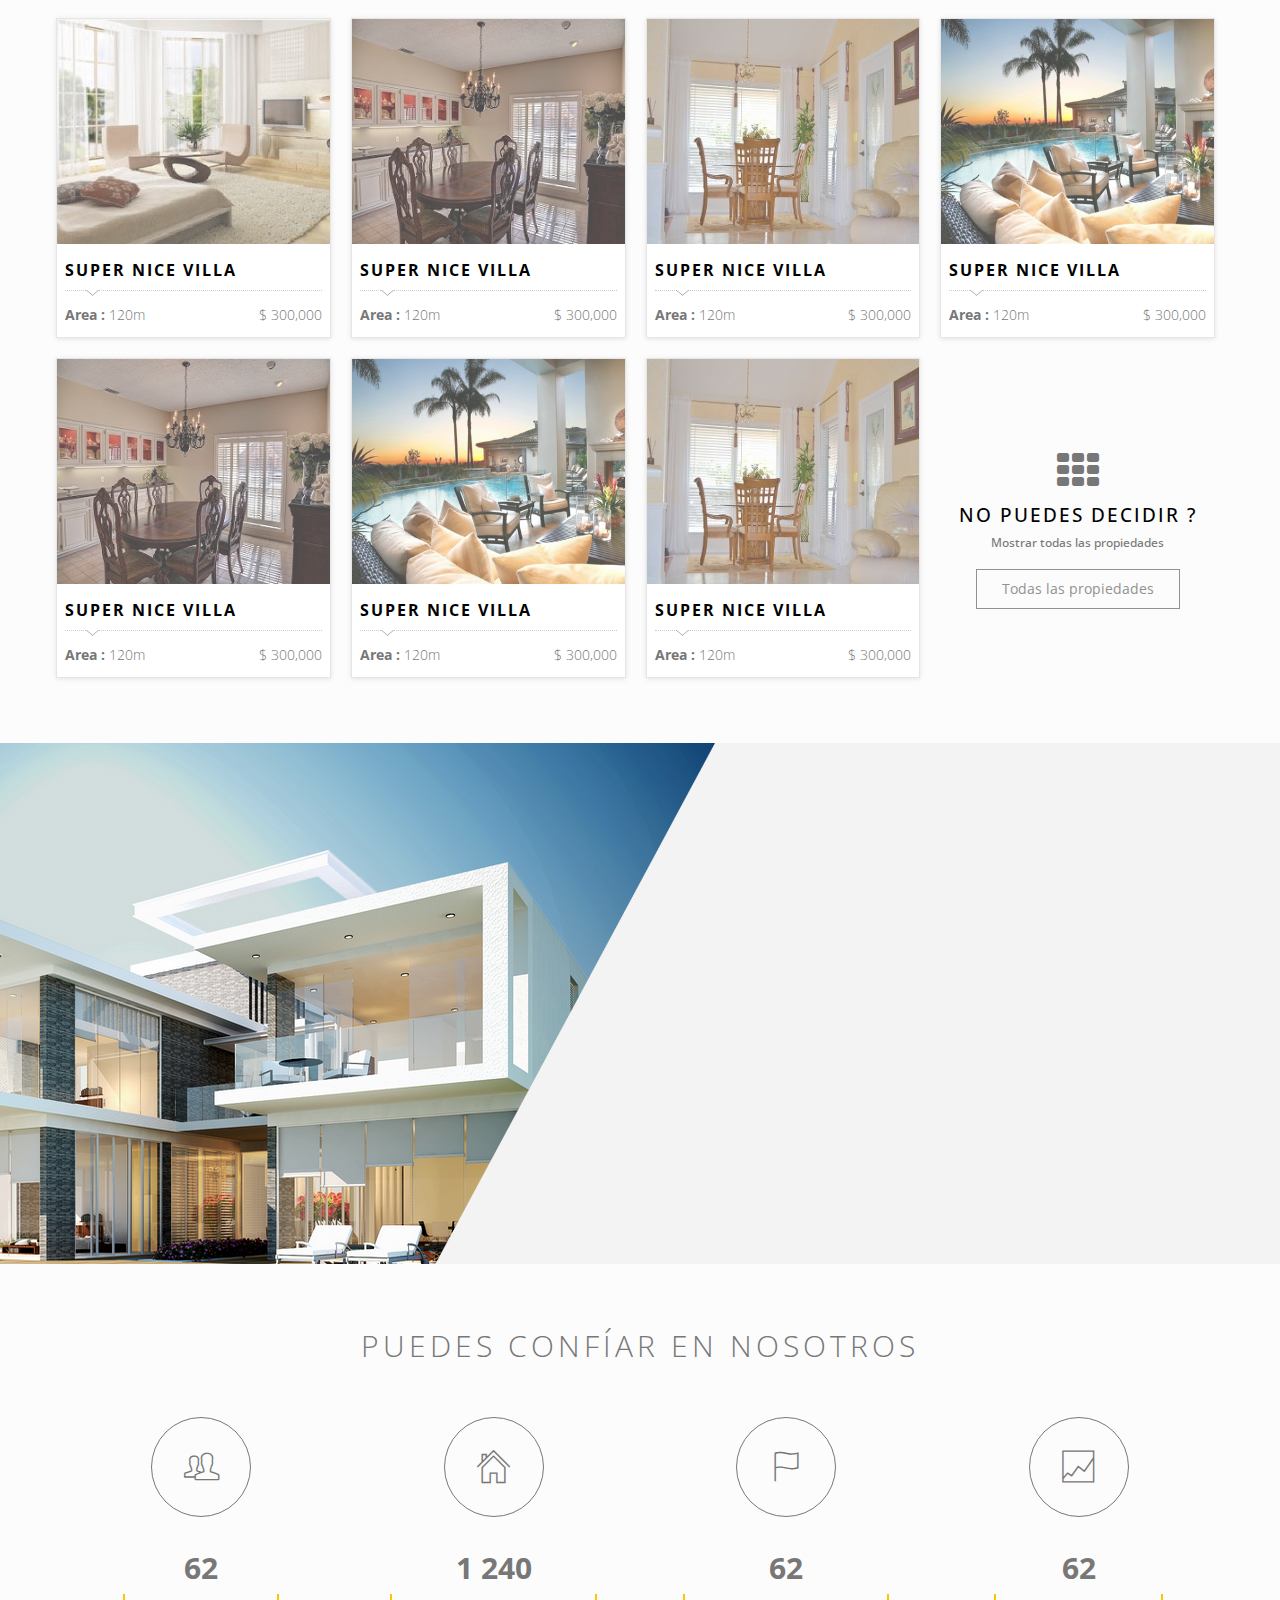
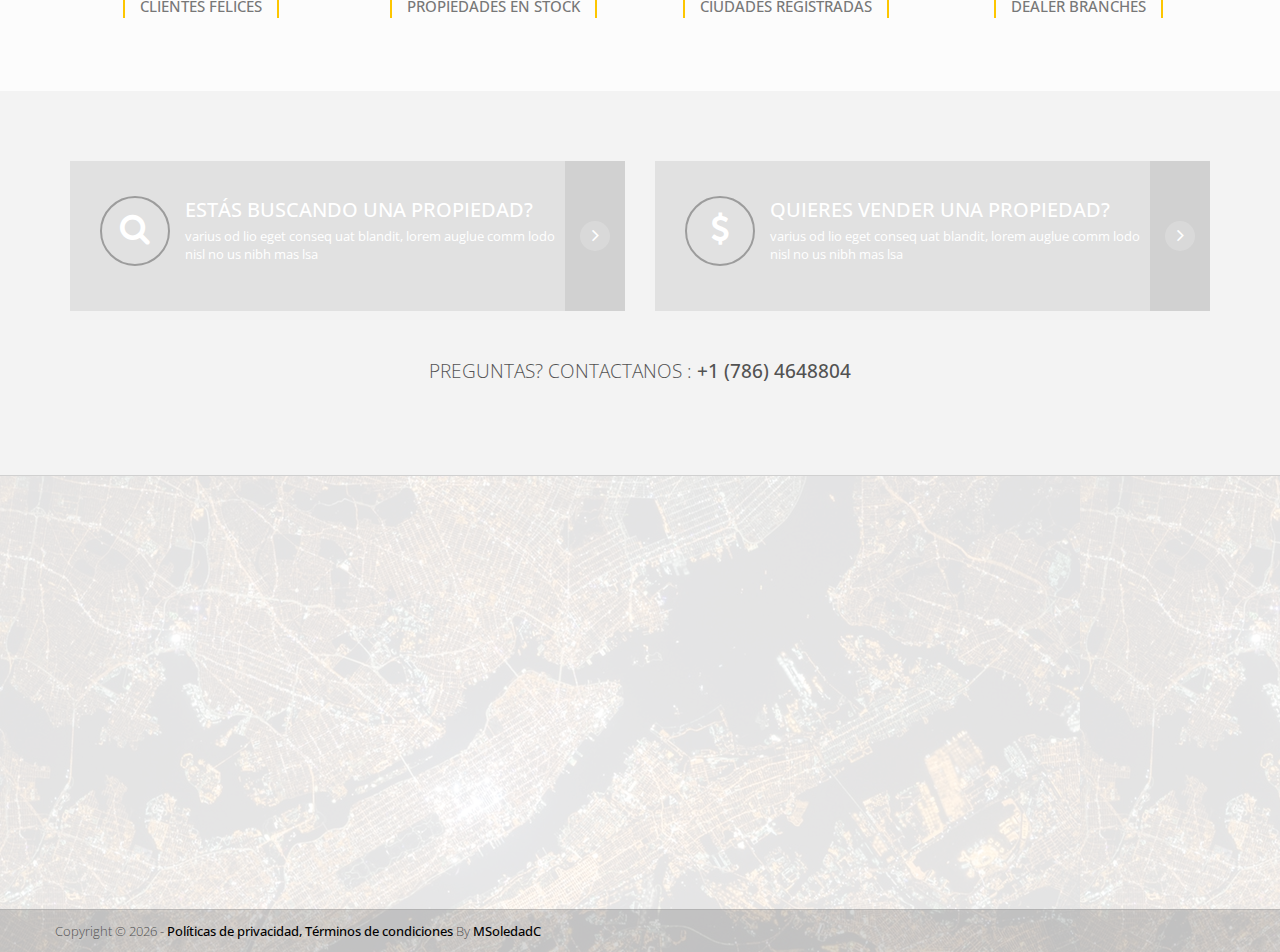
==== commit b510a5ba: "se agrega pag manejo de propiedades" ====
--- a/index.html
+++ b/index.html
@@ -108,7 +108,7 @@
                                             <h5>Manejo de Propiedades</h5>
                                             <ul>
                                                 <li>
-                                                    <a class="nava" href="propiedades.html">Manejo de Propiedades</a>
+                                                    <a class="nava" href="manejopropiedades.html">Manejo de Propiedades</a>
                                                 </li>
                                         </div>
                                     </div>
@@ -118,7 +118,7 @@
                         </ul>
                     </li>
 
-                    <li class="wow fadeInDown" data-wow-delay="0.3s"><a class="nava" href="propiedad.html">Comercial</a>
+                    <li class="wow fadeInDown" data-wow-delay="0.3s"><a class="nava" href="propiedades.html">Comercial</a>
                     </li>
                     <li class="wow fadeInDown" data-wow-delay="0.3s"><a class="nava"
                             href="propiedad.html">Pre-construcción</a></li>
@@ -126,6 +126,8 @@
                     </li>
                 </ul>
             </div><!-- /.navbar-collapse -->
+
+            
         </div><!-- /.container-fluid -->
     </nav>
     <!-- End of nav bar -->
@@ -183,194 +185,9 @@
 
             </div>
         </div>-->
-
-
-    <!-- <div class="slider-content">
-                <div class="row">
-                    <div class="col-lg-8 col-lg-offset-2 col-md-10 col-md-offset-1 col-sm-12">
-                        <h1>Real Estate</h1>
-                        <p style="color: #FCFCFC;">Asesor Inmobiliario, compra y venta de inmuebles!</p>
-                         <div class="search-form wow pulse" data-wow-delay="0.8s">
-
-                            <form action="" class=" form-inline">
-                                <button class="btn  toggle-btn" type="button"><i class="fa fa-bars"></i></button>
-
-                                <div class="form-group">
-                                    <input type="text" class="form-control" placeholder="Key word">
-                                </div>
-                                <div class="form-group">                                   
-                                    <select id="lunchBegins" class="selectpicker" data-live-search="true" data-live-search-style="begins" title="Select your city">
-
-                                        <option>New york, CA</option>
-                                        <option>Paris</option>
-                                        <option>Casablanca</option>
-                                        <option>Tokyo</option>
-                                        <option>Marraekch</option>
-                                        <option>kyoto , shibua</option>
-                                    </select>
-                                </div>
-                                <div class="form-group">                                     
-                                    <select id="basic" class="selectpicker show-tick form-control">
-                                        <option> -Status- </option>
-                                        <option>Rent </option>
-                                        <option>Boy</option>
-                                        <option>used</option>  
-
-                                    </select>
-                                </div>
-                                <button class="btn search-btn" type="submit"><i class="fa fa-search"></i></button>
-
-                                <div style="display: none;" class="search-toggle">
-
-                                    <div class="search-row">   
-
-                                        <div class="form-group mar-r-20">
-                                            <label for="price-range">Price range ($):</label>
-                                            <input type="text" class="span2" value="" data-slider-min="0" 
-                                                   data-slider-max="600" data-slider-step="5" 
-                                                   data-slider-value="[0,450]" id="price-range" ><br />
-                                            <b class="pull-left color">2000$</b> 
-                                            <b class="pull-right color">100000$</b>
-                                        </div>
-                                       End of   
-
-                                        <div class="form-group mar-l-20">
-                                            <label for="property-geo">Property geo (m2) :</label>
-                                            <input type="text" class="span2" value="" data-slider-min="0" 
-                                                   data-slider-max="600" data-slider-step="5" 
-                                                   data-slider-value="[50,450]" id="property-geo" ><br />
-                                            <b class="pull-left color">40m</b> 
-                                            <b class="pull-right color">12000m</b>
-                                        </div>
-                                             End of  
-                                    </div>
-
-                                    <div class="search-row">
-
-                                        <div class="form-group mar-r-20">
-                                            <label for="price-range">Min baths :</label>
-                                            <input type="text" class="span2" value="" data-slider-min="0" 
-                                                   data-slider-max="600" data-slider-step="5" 
-                                                   data-slider-value="[250,450]" id="min-baths" ><br />
-                                            <b class="pull-left color">1</b> 
-                                            <b class="pull-right color">120</b>
-                                        </div>
-                                        <!-- End of  
-
-                                        <div class="form-group mar-l-20">
-                                            <label for="property-geo">Min bed :</label>
-                                            <input type="text" class="span2" value="" data-slider-min="0" 
-                                                   data-slider-max="600" data-slider-step="5" 
-                                                   data-slider-value="[250,450]" id="min-bed" ><br />
-                                            <b class="pull-left color">1</b> 
-                                            <b class="pull-right color">120</b>
-                                        </div>
-                                        <!-- End of 
-
-                                    </div>
-                                    <br>
-                                    <div class="search-row">  
-
-                                        <div class="form-group">
-                                            <div class="checkbox">
-                                                <label>
-                                                    <input type="checkbox"> Fire Place(3100)
-                                                </label>
-                                            </div>
-                                        </div>
-                                        <!-- End of   
-
-                                        <div class="form-group">
-                                            <div class="checkbox">
-                                                <label>
-                                                    <input type="checkbox"> Dual Sinks(500)
-                                                </label>
-                                            </div>
-                                        </div>
-                                        <!-- End of   
-
-                                        <div class="form-group">
-                                            <div class="checkbox">
-                                                <label>
-                                                    <input type="checkbox"> Hurricane Shutters(99)
-                                                </label>
-                                            </div>
-                                        </div>
-                                        <!-- End of   
-                                    </div>
-
-                                    <div class="search-row">  
-
-                                        <div class="form-group">
-                                            <div class="checkbox">
-                                                <label>
-                                                    <input type="checkbox"> Swimming Pool(1190)
-                                                </label>
-                                            </div>
-                                        </div>
-                                        <!-- End of   
-
-                                        <div class="form-group">
-                                            <div class="checkbox">
-                                                <label>
-                                                    <input type="checkbox"> 2 Stories(4600)
-                                                </label>
-                                            </div>
-                                        </div>
-                                        <!-- End of  
-
-                                        <div class="form-group">
-                                            <div class="checkbox">
-                                                <label>
-                                                    <input type="checkbox"> Emergency Exit(200)
-                                                </label>
-                                            </div>
-                                        </div>
-                                        <!-- End of  
-                                    </div>                                    
-
-                                    <div class="search-row">  
-
-                                        <div class="form-group">
-                                            <div class="checkbox">
-                                                <label>
-                                                    <input type="checkbox"> Laundry Room(10073)
-                                                </label>
-                                            </div>
-                                        </div>
-                                        <!-- End of  
-
-                                        <div class="form-group">
-                                            <div class="checkbox">
-                                                <label>
-                                                    <input type="checkbox"> Jog Path(1503)
-                                                </label>
-                                            </div>
-                                        </div>
-                                        <!-- End of 
-
-                                        <div class="form-group">
-                                            <div class="checkbox">
-                                                <label>
-                                                    <input type="checkbox"> 26' Ceilings(1200)
-                                                </label>
-                                            </div>
-                                        </div>
-                                        <!-- End of   
-                                        <br>
-                                        <hr>
-                                    </div>                             
-                                    <button class="btn search-btn prop-btm-sheaerch" type="submit"><i class="fa fa-search"></i></button>  
-                                </div>                    
-
-                            </form>
-                        </div>
-                    </div>
-                </div>
-            </div>
-        </div> -->
-
-    <div class="section-sobremi">
+                                
+
+    <div class="section-sobremi panel panel-default sidebar-menu wow fadeInRight animated">
 
         <div class="col-md-6" data-aos="fade-up" data-aos-delay="100">
             <img src="assets/img/sobremi/profile pic.JPG" alt="Image" class="img-fluid">
--- a/assets/css/cambios.css
+++ b/assets/css/cambios.css
@@ -25,8 +25,8 @@
 }
 
 .slider {
-    
-    width: 100%;
+    min-height: 600px;
+    height: calc(100vh);    
 }
 
 .slider-content {
@@ -36,6 +36,21 @@
     transform: translate(-50%, -50%); 
 }
 
+.item img {
+    
+    opacity: 1;
+    transform: translate(0);
+}
+
+.btn.btn-white.btn-outline-white {
+    border-color: #fff;
+    background: transparent;
+    color: #fff;
+    letter-spacing: .2em;
+    text-transform: uppercase;
+    font-size: 12px;
+    font-weight: 700;
+}
 
 .search-btn, .toggle-btn {
     background-color: skyblue;
@@ -49,6 +64,14 @@
 .bg-success {
     background-color: #7cbd1e !important;
     border-radius: 0.25rem !important;
+    letter-spacing: .2em;
+    font-size: 12px;
+    text-transform: uppercase;
+    padding-top: 5px;
+    padding-bottom: 5px;
+    padding-left: 1rem !important;
+    padding-right: 1rem !important;
+    margin-bottom: 1rem !important;
 }
 
 .text-white {
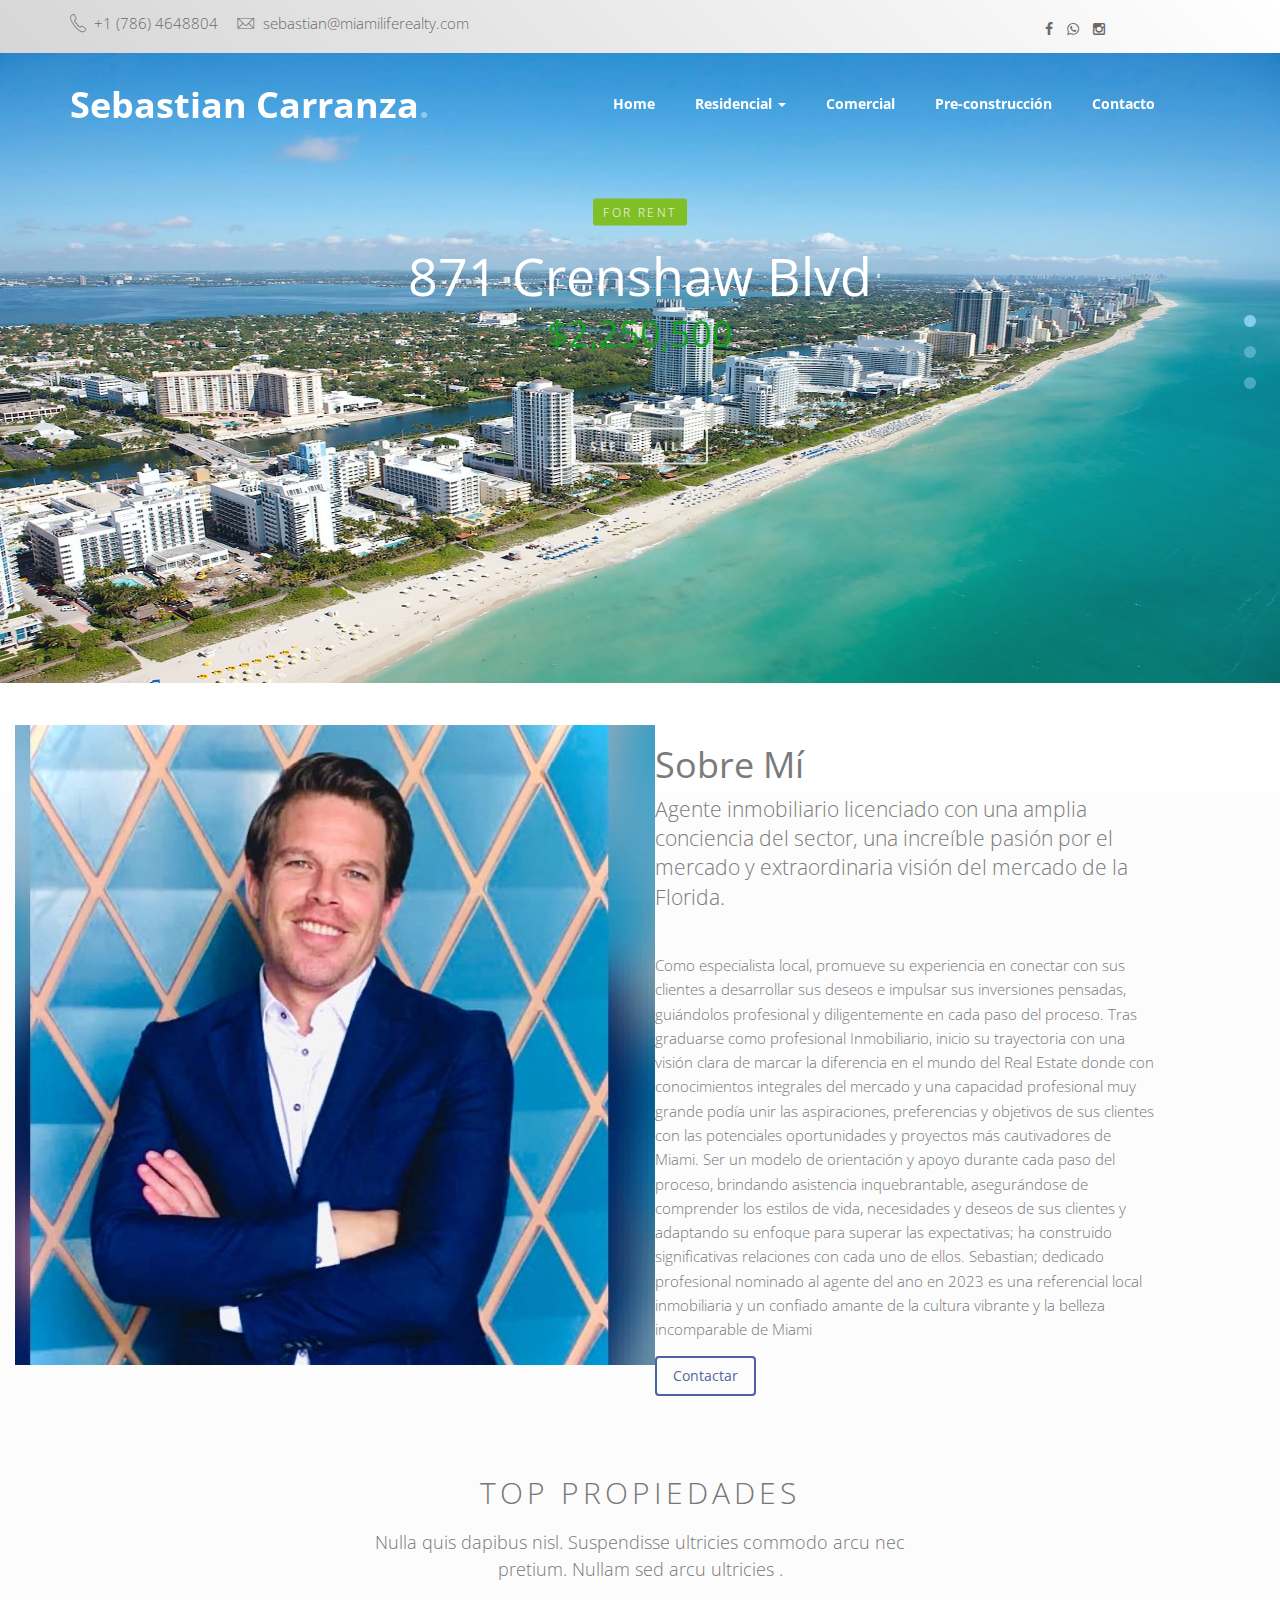
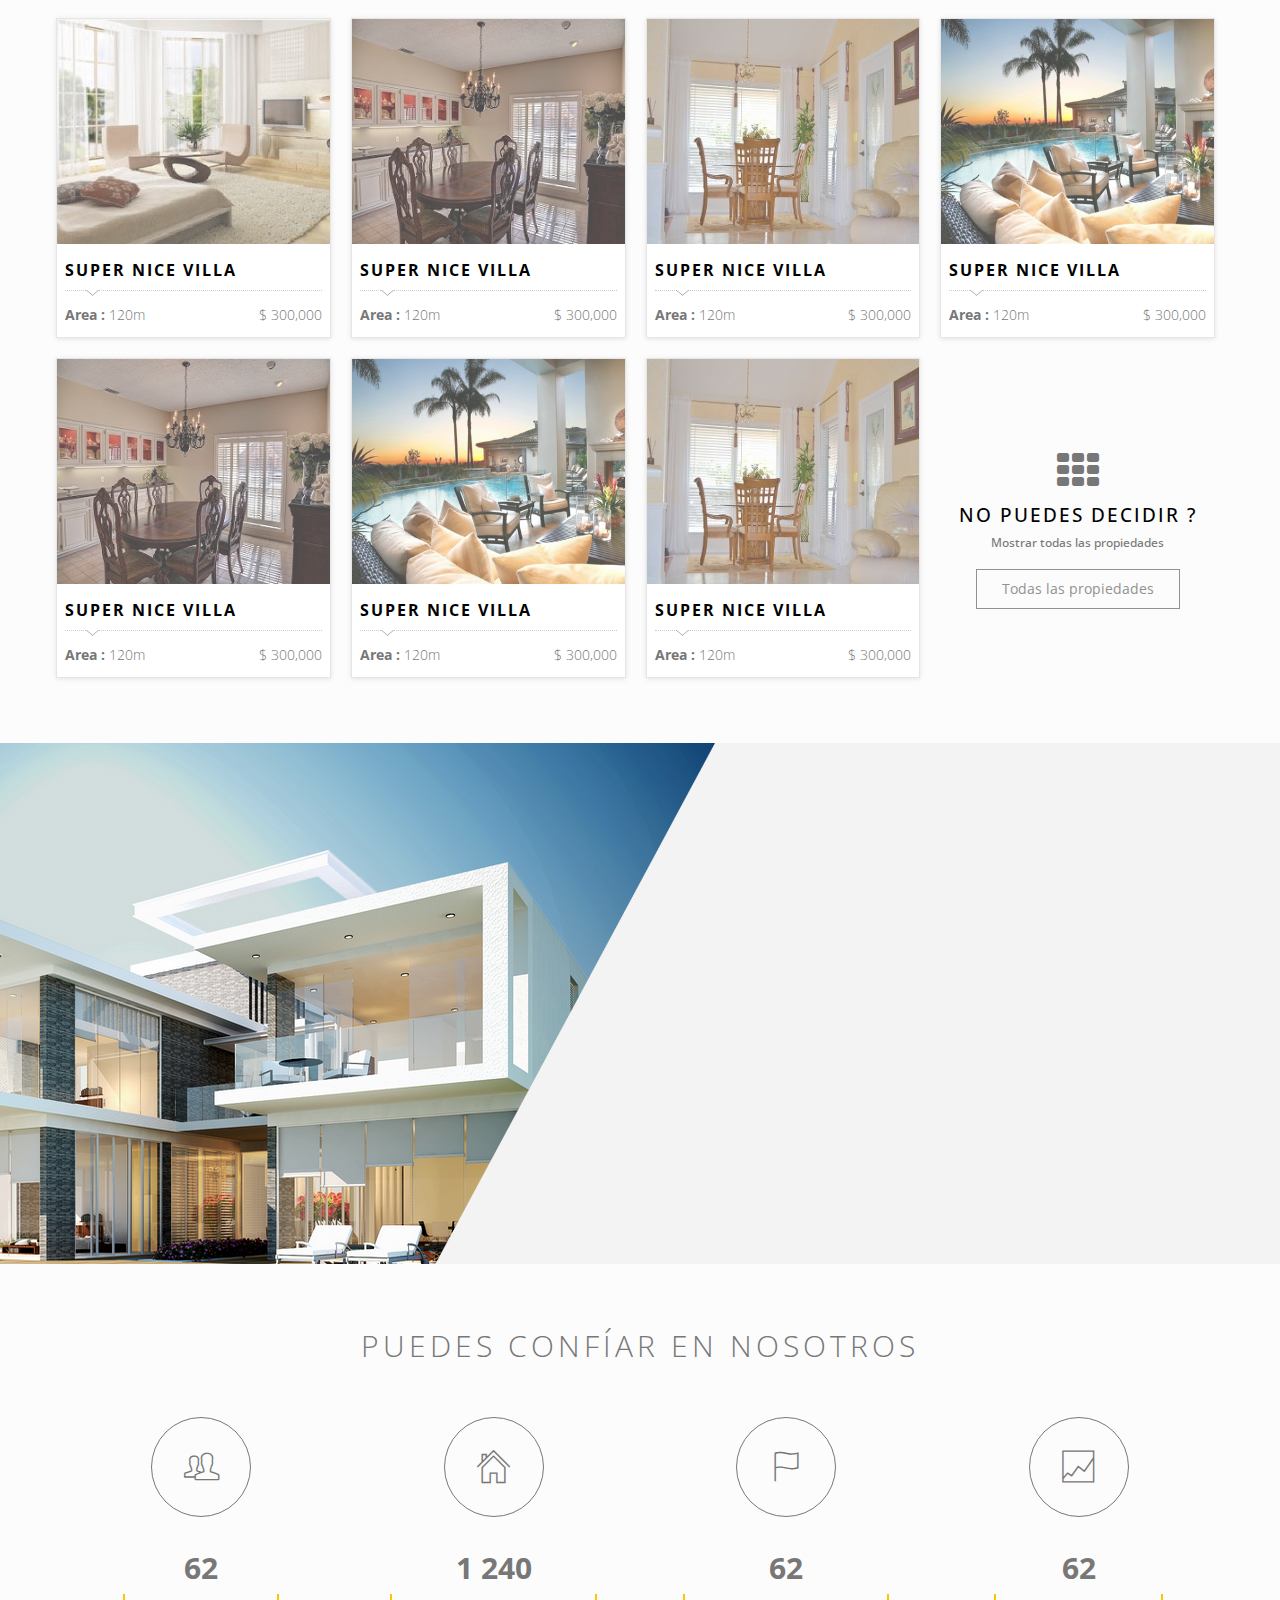
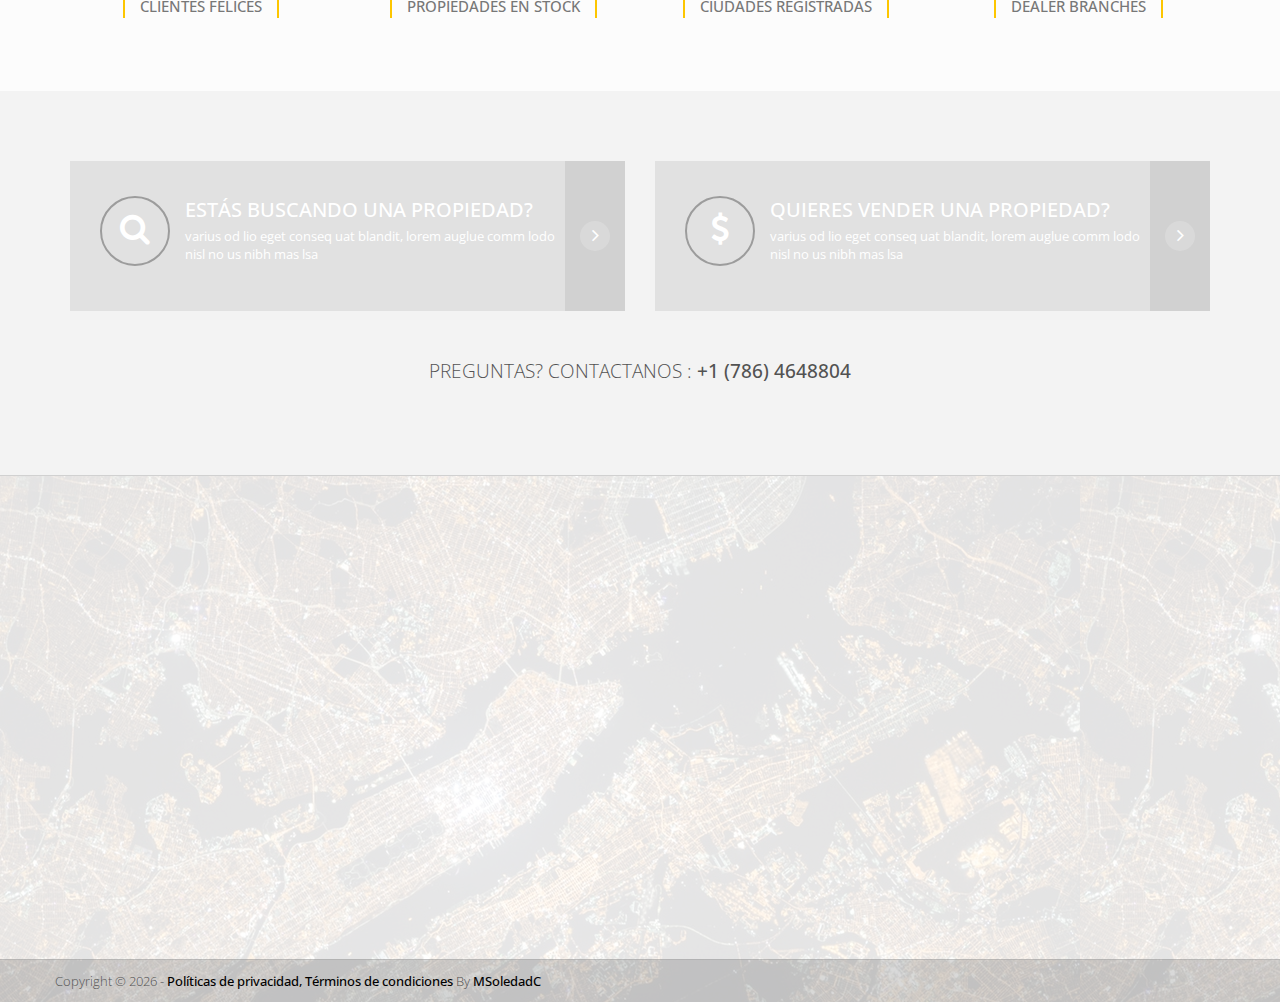
==== commit 65ef6d7f: "se modifica pagina proyectos" ====
--- a/index.html
+++ b/index.html
@@ -108,7 +108,8 @@
                                             <h5>Manejo de Propiedades</h5>
                                             <ul>
                                                 <li>
-                                                    <a class="nava" href="manejopropiedades.html">Manejo de Propiedades</a>
+                                                    <a class="nava" href="manejopropiedades.html">Manejo de
+                                                        Propiedades</a>
                                                 </li>
                                         </div>
                                     </div>
@@ -118,7 +119,8 @@
                         </ul>
                     </li>
 
-                    <li class="wow fadeInDown" data-wow-delay="0.3s"><a class="nava" href="propiedades.html">Comercial</a>
+                    <li class="wow fadeInDown" data-wow-delay="0.3s"><a class="nava"
+                            href="propiedades.html">Comercial</a>
                     </li>
                     <li class="wow fadeInDown" data-wow-delay="0.3s"><a class="nava"
                             href="propiedad.html">Pre-construcción</a></li>
@@ -127,7 +129,7 @@
                 </ul>
             </div><!-- /.navbar-collapse -->
 
-            
+
         </div><!-- /.container-fluid -->
     </nav>
     <!-- End of nav bar -->
@@ -185,7 +187,7 @@
 
             </div>
         </div>-->
-                                
+
 
     <div class="section-sobremi panel panel-default sidebar-menu wow fadeInRight animated">
 
@@ -196,13 +198,21 @@
             <div class="site-section-title">
                 <h2>Sobre Mí</h2>
             </div>
-            <p class="lead"> Agente inmobiliario licenciado con una amplia conciencia del sector, una increíble pasión por el mercado 
+            <p class="lead"> Agente inmobiliario licenciado con una amplia conciencia del sector, una increíble pasión
+                por el mercado
                 y extraordinaria visión del mercado de la Florida. </p>
-            <p>Como especialista local, promueve su experiencia en conectar con sus clientes a desarrollar sus deseos e impulsar sus inversiones pensadas, guiándolos profesional y diligentemente en cada paso del proceso.
-                Tras graduarse como profesional Inmobiliario, inicio su trayectoria con una visión clara de marcar la diferencia en el mundo del Real Estate donde con conocimientos integrales del mercado y una capacidad profesional muy grande podía unir las aspiraciones, preferencias y objetivos de sus clientes con las potenciales oportunidades y proyectos más cautivadores de Miami.
-                Ser un modelo de orientación y apoyo durante cada paso del proceso, brindando asistencia inquebrantable, asegurándose de comprender los estilos de vida, necesidades y deseos de sus clientes y adaptando su enfoque para superar las expectativas; ha construido significativas relaciones con cada uno de ellos.
-                Sebastian; dedicado profesional nominado al agente del ano en 2023 es una referencial local inmobiliaria y un confiado amante de la cultura vibrante y la belleza incomparable de Miami
-                </p>
+            <p>Como especialista local, promueve su experiencia en conectar con sus clientes a desarrollar sus deseos e
+                impulsar sus inversiones pensadas, guiándolos profesional y diligentemente en cada paso del proceso.
+                Tras graduarse como profesional Inmobiliario, inicio su trayectoria con una visión clara de marcar la
+                diferencia en el mundo del Real Estate donde con conocimientos integrales del mercado y una capacidad
+                profesional muy grande podía unir las aspiraciones, preferencias y objetivos de sus clientes con las
+                potenciales oportunidades y proyectos más cautivadores de Miami.
+                Ser un modelo de orientación y apoyo durante cada paso del proceso, brindando asistencia inquebrantable,
+                asegurándose de comprender los estilos de vida, necesidades y deseos de sus clientes y adaptando su
+                enfoque para superar las expectativas; ha construido significativas relaciones con cada uno de ellos.
+                Sebastian; dedicado profesional nominado al agente del ano en 2023 es una referencial local inmobiliaria
+                y un confiado amante de la cultura vibrante y la belleza incomparable de Miami
+            </p>
             <p><a href="#" class="btn btn-outline-primary rounded-0 py-2 px-5">Contactar</a></p>
         </div>
 
@@ -527,9 +537,10 @@
                             <div class="footer-title-line"></div>
 
                             <H1 class="wow pulse" data-wow-delay="1s">Sebastian Carranza</H1>
-                            <p>Lorem ipsum dolor cum necessitatibus su quisquam molestias. Vel unde, blanditiis.</p>
+                            <p>Agente inmobiliario licenciado con una amplia conciencia del sector, una increíble pasión
+                                por el mercado y extraordinaria visión del mercado de la Florida.</p>
                             <ul class="footer-adress">
-                                <li><i class="pe-7s-map-marker strong"> </i> 9089 your adress her</li>
+                                <li><i class="pe-7s-map-marker strong"> </i> Miami Place, FL 33132</li>
                                 <li><i class="pe-7s-mail strong"> </i> sebastian@miamiliferealty.com</li>
                                 <li><i class="pe-7s-call strong"> </i> +1 (786) 4648804</li>
                             </ul>
@@ -551,7 +562,7 @@
                     </div>
                     <div class="col-md-3 col-sm-6 wow fadeInRight animated">
                         <div class="single-footer">
-                            <h4>Últimas Noticias</h4>
+                            <h4>Últimos Proyectos</h4>
                             <div class="footer-title-line"></div>
                             <ul class="footer-blog">
                                 <li>
@@ -605,10 +616,11 @@
                     </div>
                     <div class="col-md-3 col-sm-6 wow fadeInRight animated">
                         <div class="single-footer news-letter">
-                            <h4>Stay in touch</h4>
+                            <h4>Contacto</h4>
                             <div class="footer-title-line"></div>
-                            <p>Lorem ipsum dolor sit amet, nulla suscipit similique quisquam molestias. Vel unde,
-                                blanditiis.</p>
+                            <p>Orientación y apoyo durante cada paso del proceso, brindando asistencia inquebrantable,
+                                asegurándose de comprender los estilos de vida, necesidades y deseos de sus clientes y
+                                adaptando su enfoque para superar las expectativas.</p>
 
                             <form>
                                 <div class="input-group">
--- a/assets/css/cambios.css
+++ b/assets/css/cambios.css
@@ -61,6 +61,7 @@
     
 }
 
+
 .bg-success {
     background-color: #7cbd1e !important;
     border-radius: 0.25rem !important;
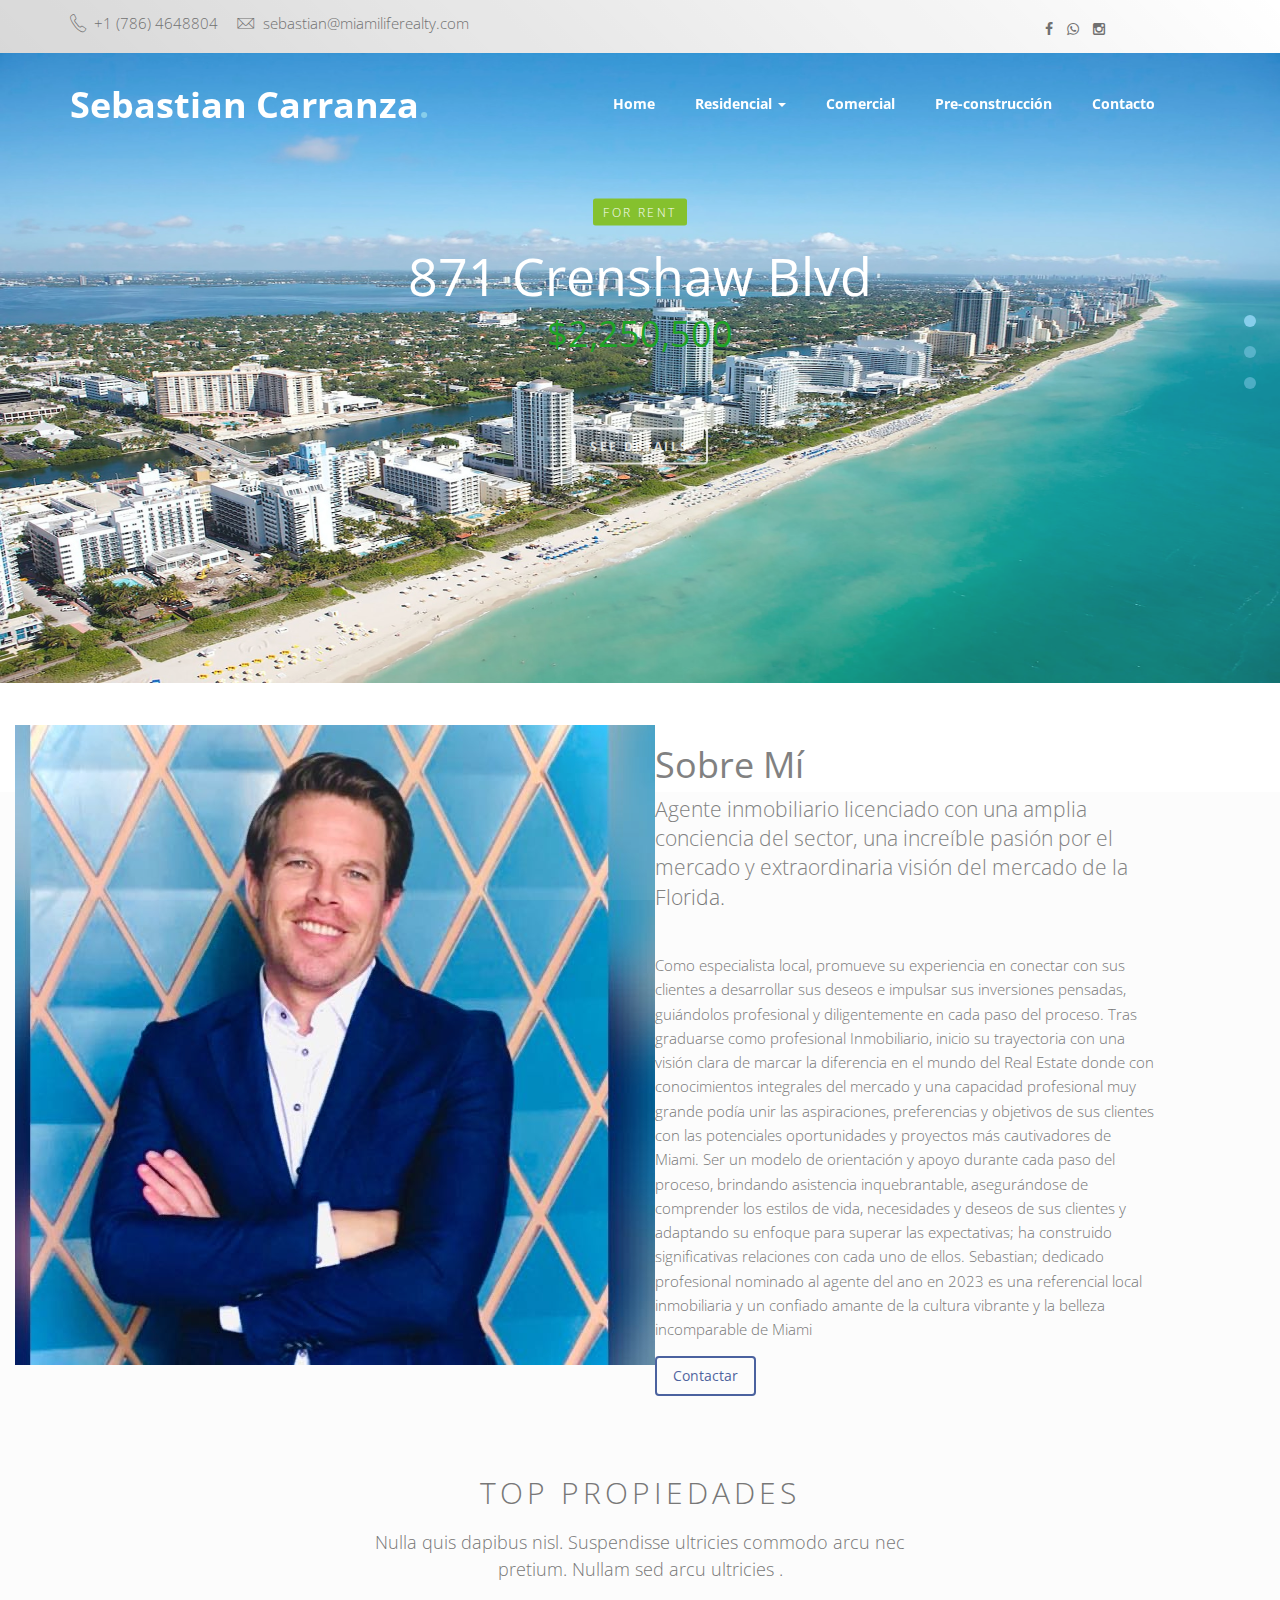
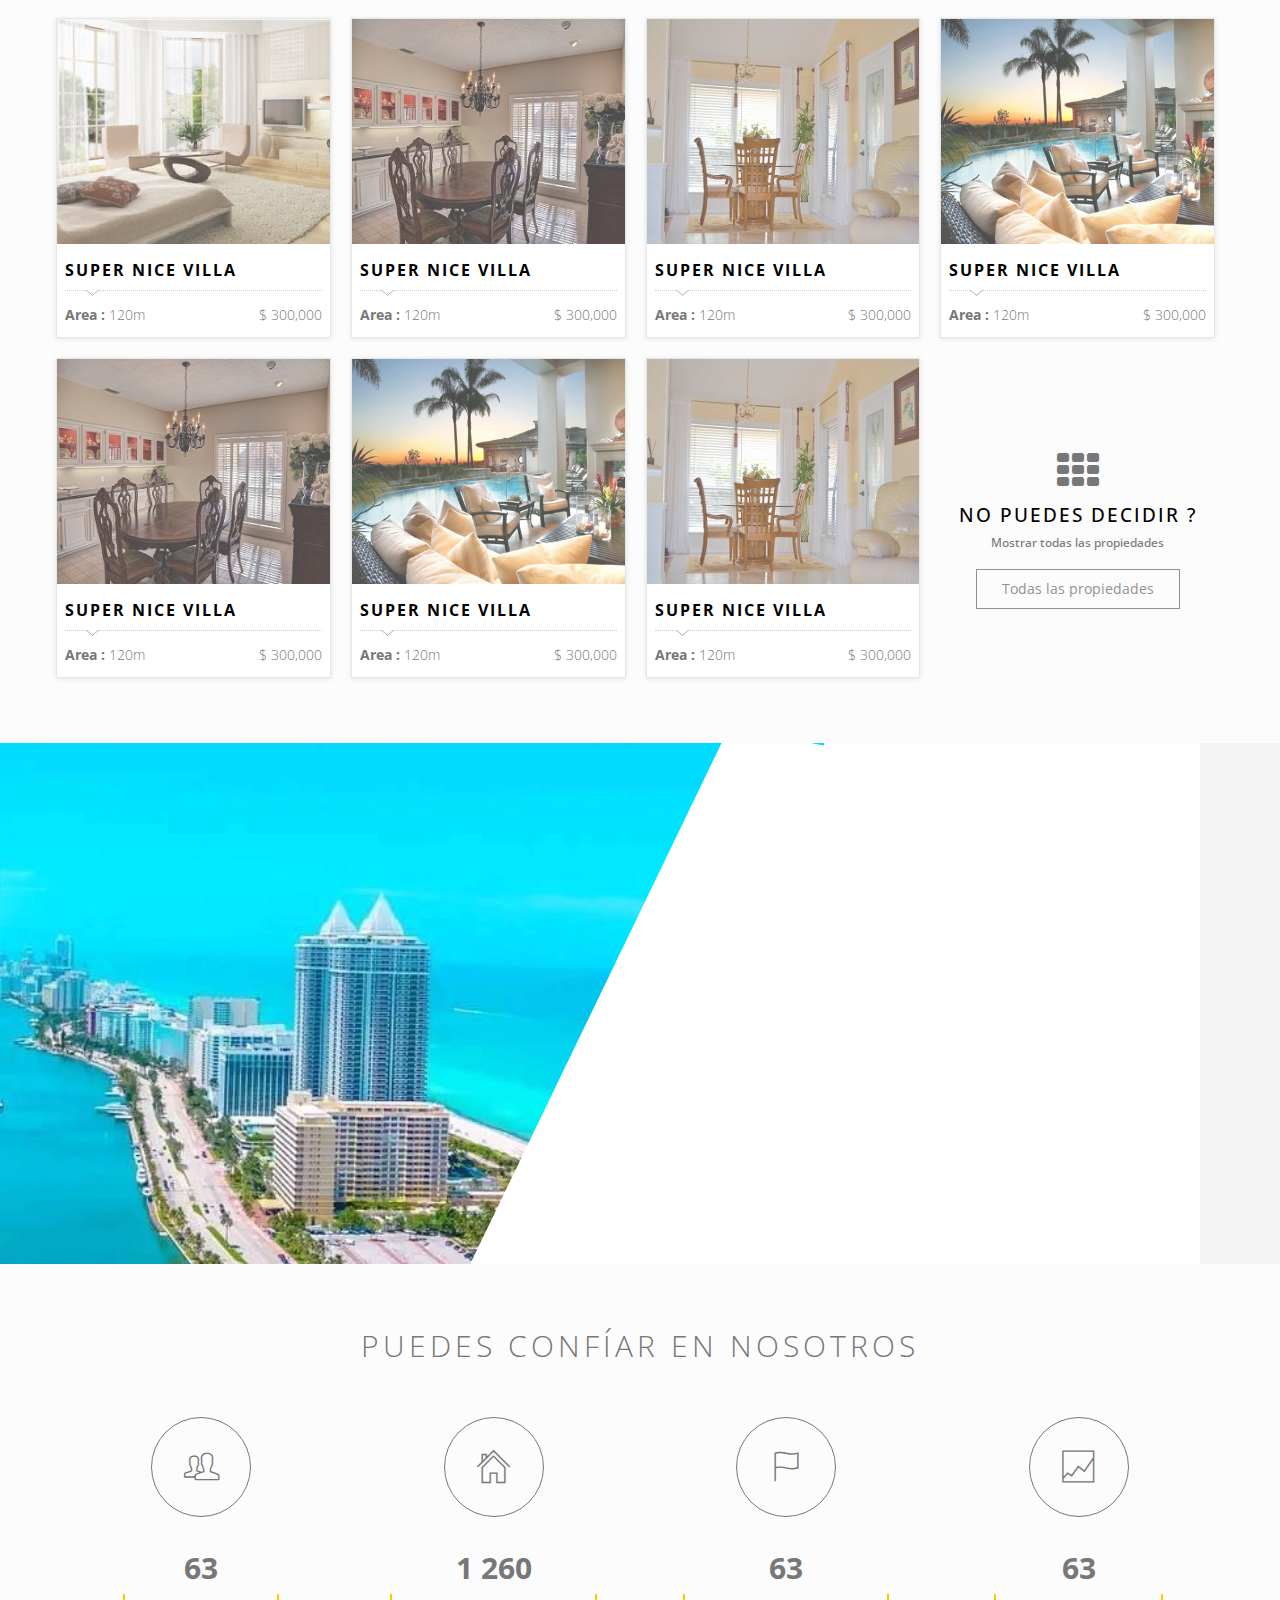
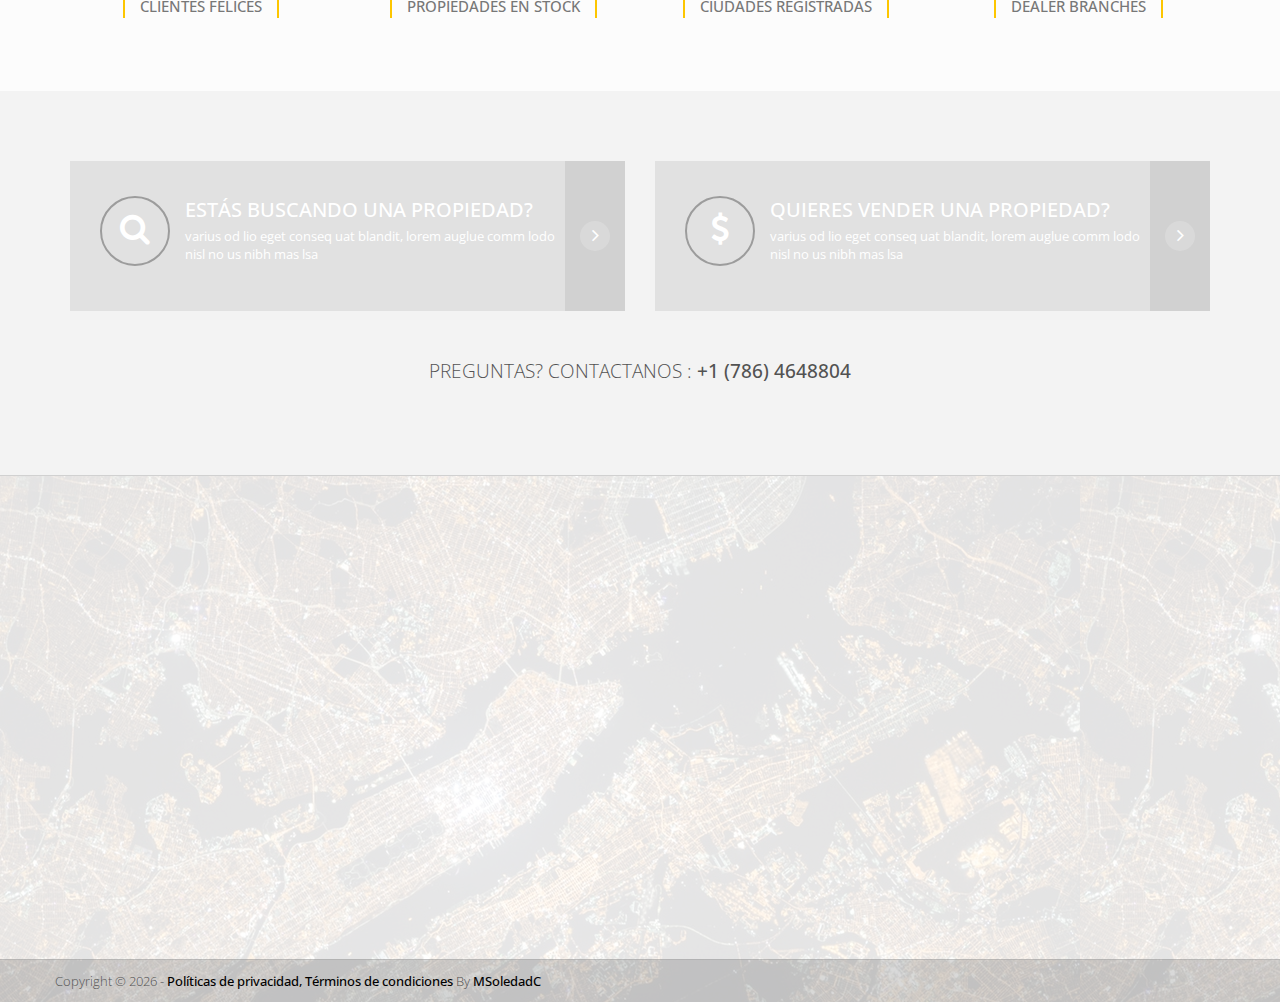
==== commit 3d36a784: "modificaciones imagenes, textos, home-preconstr" ====
--- a/index.html
+++ b/index.html
@@ -105,7 +105,7 @@
                                 <div class="yamm-content">
                                     <div class="row">
                                         <div class="col-sm-3">
-                                            <h5>Manejo de Propiedades</h5>
+                                           
                                             <ul>
                                                 <li>
                                                     <a class="nava" href="manejopropiedades.html">Manejo de
--- a/assets/css/cambios.css
+++ b/assets/css/cambios.css
@@ -79,6 +79,28 @@
     color: #fff !important;
 }
 
+.yamm .nav, .yamm .collapse, .yamm .dropup, .yamm .dropdown {
+    position: relative;
+}
+
+.yamm .yamm-content {
+    width: max-content;
+    
+} 
+.yamm .dropdown.yamm-fw .dropdown-menu {
+    width: max-content;
+    background-color: #7887bded;
+} 
+
+.nav>li>a {
+    background: transparent !important;
+}
+
+
+.navbar .yamm-content ul li a {
+    width: max-content;
+}
+
 /* section-sobremi  */
 
 .section-sobremi {
